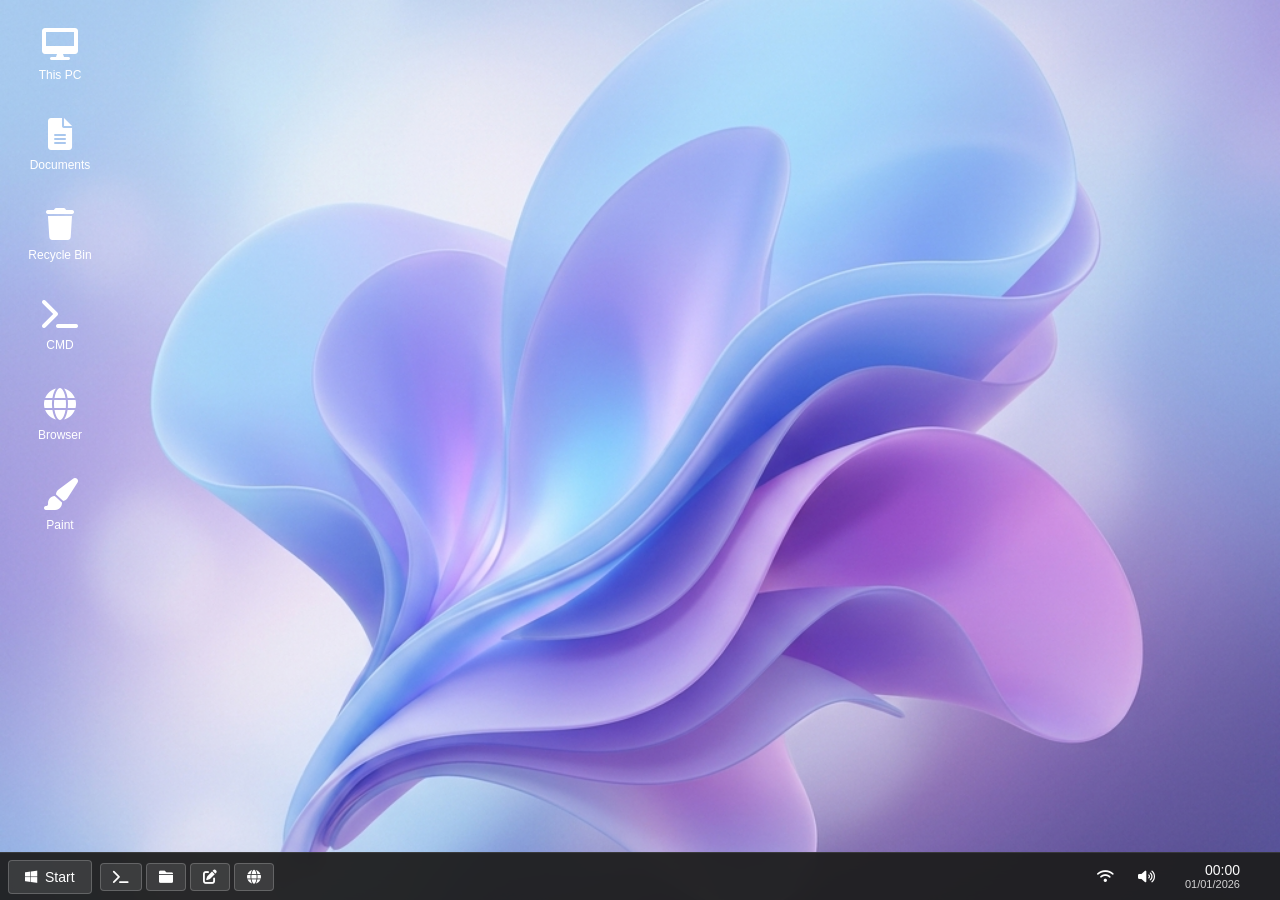
==== os/index.html @ 8f2589f8 "Move project folders to root" ====
<!DOCTYPE html>
<html lang="en">

<head>
    <meta charset="UTF-8">
    <meta name="viewport" content="width=device-width, initial-scale=1.0">
    <title>OS Simulator</title>
    <link rel="stylesheet" href="css/style.css">
    <link rel="stylesheet" href="css/themes.css">
    <link href="https://cdnjs.cloudflare.com/ajax/libs/font-awesome/6.0.0/css/all.min.css" rel="stylesheet">
</head>

<body>
    <div id="desktop">
        <!-- Taskbar -->
        <div id="taskbar">
            <div class="taskbar-left">
                <button id="startButton" class="start-button">
                    <i class="fab fa-windows"></i>
                    <span>Start</span>
                </button>
                <div class="quick-launch">
                    <button class="quick-launch-btn" data-app="terminal">
                        <i class="fas fa-terminal"></i>
                    </button>
                    <button class="quick-launch-btn" data-app="filemanager">
                        <i class="fas fa-folder"></i>
                    </button>
                    <button class="quick-launch-btn" data-app="editor">
                        <i class="fas fa-edit"></i>
                    </button>
                    <button class="quick-launch-btn" data-app="browser">
                        <i class="fas fa-globe"></i>
                    </button>
                </div>
            </div>
            <div class="taskbar-center">
                <div class="window-list" id="windowList"></div>
            </div>
            <div class="taskbar-right">
                <div class="system-tray">
                    <button class="tray-icon" title="WiFi">
                        <i class="fas fa-wifi"></i>
                    </button>
                    <button class="tray-icon" title="Volume">
                        <i class="fas fa-volume-up"></i>
                    </button>
                </div>
                <div class="system-info">
                    <div id="systemDateTime" class="datetime-display">
                        <div id="systemTime">00:00</div>
                        <div id="systemDate">01/01/2026</div>
                    </div>
                </div>
                <button id="showDesktopBtn" class="show-desktop-btn" title="Show Desktop"></button>
            </div>
        </div>

        <!-- Start Menu -->
        <div id="startMenu" class="start-menu">
            <div class="start-menu-sidebar">
                <div class="sidebar-top">
                    <button class="sidebar-btn" title="Settings" id="settingsBtn">
                        <i class="fas fa-cog"></i>
                    </button>
                    <button class="sidebar-btn" title="Documents" data-app="filemanager"
                        data-path="/home/user/Documents">
                        <i class="fas fa-file-alt"></i>
                    </button>
                    <button class="sidebar-btn" title="Pictures" data-app="filemanager" data-path="/home/user/Pictures">
                        <i class="fas fa-image"></i>
                    </button>
                </div>
                <div class="sidebar-bottom">
                    <button class="sidebar-btn" title="User" id="userMenuBtn">
                        <i class="fas fa-user-circle"></i>
                    </button>
                    <button class="sidebar-btn shutdown-trigger" title="Power" id="powerBtn">
                        <i class="fas fa-power-off"></i>
                    </button>
                </div>
            </div>
            <div class="start-menu-apps">
                <div class="search-box">
                    <i class="fas fa-search"></i>
                    <input type="text" placeholder="Type here to search" id="startMenuSearch">
                </div>
                <div class="apps-list">
                    <div class="app-group">
                        <div class="menu-item" data-app="terminal">
                            <i class="fas fa-terminal app-icon-terminal"></i>
                            <span>Command Prompt</span>
                        </div>
                        <div class="menu-item" data-app="filemanager">
                            <i class="fas fa-folder app-icon-folder"></i>
                            <span>File Explorer</span>
                        </div>
                        <div class="menu-item" data-app="editor">
                            <i class="fas fa-edit app-icon-editor"></i>
                            <span>Notepad</span>
                        </div>
                        <div class="menu-item" data-app="calculator">
                            <i class="fas fa-calculator app-icon-calc"></i>
                            <span>Calculator</span>
                        </div>
                        <div class="menu-item" data-app="browser">
                            <i class="fas fa-globe app-icon-browser"></i>
                            <span>Web Browser</span>
                        </div>
                        <div class="menu-item" data-app="paint">
                            <i class="fas fa-paint-brush app-icon-paint"></i>
                            <span>Paint</span>
                        </div>
                        <div class="menu-item" data-app="taskmanager">
                            <i class="fas fa-tasks app-icon-tasks"></i>
                            <span>Task Manager</span>
                        </div>
                        <div class="menu-item" data-app="recyclebin">
                            <i class="fas fa-trash app-icon-trash"></i>
                            <span>Recycle Bin</span>
                        </div>
                    </div>
                </div>
            </div>
            <div id="powerMenu" class="sub-menu">
                <div class="menu-item" id="shutdownBtn"><i class="fas fa-power-off"></i> Shut down</div>
                <div class="menu-item" id="rebootBtn"><i class="fas fa-sync"></i> Restart</div>
            </div>
        </div>

        <!-- Desktop Icons -->
        <div class="desktop-icons">
            <div class="desktop-icon" data-app="filemanager" data-path="C:">
                <i class="fas fa-desktop"></i>
                <span>This PC</span>
            </div>
            <div class="desktop-icon" data-app="filemanager" data-path="/home/user/Documents">
                <i class="fas fa-file-alt"></i>
                <span>Documents</span>
            </div>
            <div class="desktop-icon" data-app="recyclebin">
                <i class="fas fa-trash"></i>
                <span>Recycle Bin</span>
            </div>
            <div class="desktop-icon" data-app="terminal">
                <i class="fas fa-terminal"></i>
                <span>CMD</span>
            </div>
            <div class="desktop-icon" data-app="browser">
                <i class="fas fa-globe"></i>
                <span>Browser</span>
            </div>
            <div class="desktop-icon" data-app="paint">
                <i class="fas fa-paint-brush"></i>
                <span>Paint</span>
            </div>
        </div>

        <!-- Right Click Menu -->
        <div id="contextMenu" class="context-menu">
            <div class="menu-item" id="ctxRefresh"><i class="fas fa-sync"></i> Refresh</div>
            <hr>
            <div class="menu-item" id="ctxNewFolder"><i class="fas fa-folder-plus"></i> New Folder</div>
            <div class="menu-item" id="ctxNewFile"><i class="fas fa-file-plus"></i> New Text Document</div>
            <hr>
            <div class="menu-item" id="ctxPersonalize"><i class="fas fa-palette"></i> Personalize</div>
        </div>

        <!-- Notifications Container -->
        <div id="notifications" class="notifications-container"></div>

        <!-- Windows Container -->
        <div id="windowsContainer"></div>
    </div>

    <!-- Window Templates -->
    <template id="windowTemplate">
        <div class="window">
            <div class="window-header">
                <div class="window-title">
                    <i class="window-icon"></i>
                    <span class="window-name"></span>
                </div>
                <div class="window-controls">
                    <button class="window-control minimize">
                        <i class="fas fa-minus"></i>
                    </button>
                    <button class="window-control maximize">
                        <i class="fas fa-expand"></i>
                    </button>
                    <button class="window-control close">
                        <i class="fas fa-times"></i>
                    </button>
                </div>
            </div>
            <div class="window-content">
                <!-- Content will be dynamically inserted -->
            </div>
        </div>
    </template>

    <!-- Terminal Template -->
    <template id="terminalTemplate">
        <div class="terminal">
            <div class="terminal-header">
                <div class="terminal-info">
                    <span class="terminal-user">user@os-simulator</span>
                    <span class="terminal-path">~</span>
                </div>
            </div>
            <div class="terminal-body">
                <div class="terminal-output" id="terminalOutput"></div>
                <div class="terminal-input-line">
                    <span class="terminal-prompt">$</span>
                    <input type="text" class="terminal-input" id="terminalInput" autofocus>
                </div>
            </div>
        </div>
    </template>

    <!-- File Manager Template -->
    <template id="fileManagerTemplate">
        <div class="file-manager">
            <div class="file-manager-toolbar">
                <div class="toolbar-group">
                    <button class="toolbar-btn" id="backBtn">
                        <i class="fas fa-arrow-left"></i>
                    </button>
                    <button class="toolbar-btn" id="upBtn">
                        <i class="fas fa-arrow-up"></i>
                    </button>
                    <button class="toolbar-btn" id="refreshBtn">
                        <i class="fas fa-sync"></i>
                    </button>
                </div>
                <div class="toolbar-group">
                    <input type="text" class="path-input" id="pathInput" readonly>
                </div>
                <div class="toolbar-group">
                    <button class="toolbar-btn" id="newFolderBtn">
                        <i class="fas fa-folder-plus"></i>
                        New Folder
                    </button>
                    <button class="toolbar-btn" id="newFileBtn">
                        <i class="fas fa-file-plus"></i>
                        New File
                    </button>
                </div>
            </div>
            <div class="file-manager-content">
                <div class="file-list" id="fileList"></div>
            </div>
        </div>
    </template>

    <!-- Task Manager Template -->
    <template id="taskManagerTemplate">
        <div class="task-manager">
            <div class="task-manager-tabs">
                <button class="tab-btn active" data-tab="processes">Processes</button>
                <button class="tab-btn" data-tab="memory">Memory</button>
                <button class="tab-btn" data-tab="performance">Performance</button>
            </div>
            <div class="task-manager-toolbar">
                <button class="toolbar-btn" id="newProcessBtn">
                    <i class="fas fa-plus"></i>
                    New Process
                </button>
                <button class="toolbar-btn" id="killProcessBtn">
                    <i class="fas fa-times"></i>
                    Kill Process
                </button>
                <button class="toolbar-btn" id="refreshProcessesBtn">
                    <i class="fas fa-sync"></i>
                    Refresh
                </button>
            </div>
            <div class="tab-content">
                <div class="tab-pane active" id="processesTab">
                    <table class="process-table">
                        <thead>
                            <tr>
                                <th>PID</th>
                                <th>Name</th>
                                <th>Type</th>
                                <th>State</th>
                                <th>Memory</th>
                                <th>CPU</th>
                                <th>Time</th>
                            </tr>
                        </thead>
                        <tbody id="processTableBody"></tbody>
                    </table>
                </div>
                <div class="tab-pane" id="memoryTab">
                    <div class="memory-info">
                        <div class="memory-chart">
                            <div class="memory-bar">
                                <div class="memory-used" id="memoryUsedBar"></div>
                            </div>
                            <div class="memory-stats">
                                <div class="stat">
                                    <span class="stat-label">Total:</span>
                                    <span class="stat-value" id="totalMemory">-</span>
                                </div>
                                <div class="stat">
                                    <span class="stat-label">Used:</span>
                                    <span class="stat-value" id="usedMemory">-</span>
                                </div>
                                <div class="stat">
                                    <span class="stat-label">Free:</span>
                                    <span class="stat-value" id="freeMemory">-</span>
                                </div>
                            </div>
                        </div>
                    </div>
                </div>
                <div class="tab-pane" id="performanceTab">
                    <div class="performance-charts">
                        <div class="chart-container">
                            <h4>CPU Usage</h4>
                            <div class="chart-placeholder">
                                <i class="fas fa-chart-area"></i>
                                <p>Performance monitoring coming soon...</p>
                            </div>
                        </div>
                        <div class="chart-container">
                            <h4>Memory Usage</h4>
                            <div class="chart-placeholder">
                                <i class="fas fa-chart-area"></i>
                                <p>Performance monitoring coming soon...</p>
                            </div>
                        </div>
                    </div>
                </div>
            </div>
        </div>
    </template>

    <!-- System Monitor Template -->
    <template id="monitorTemplate">
        <div class="system-monitor">
            <div class="monitor-grid">
                <div class="monitor-card">
                    <h3>System Information</h3>
                    <div class="info-grid">
                        <div class="info-item">
                            <span class="info-label">Uptime:</span>
                            <span class="info-value" id="uptimeValue">-</span>
                        </div>
                        <div class="info-item">
                            <span class="info-label">Processes:</span>
                            <span class="info-value" id="processCountValue">-</span>
                        </div>
                        <div class="info-item">
                            <span class="info-label">Current Directory:</span>
                            <span class="info-value" id="currentDirValue">-</span>
                        </div>
                    </div>
                </div>

                <div class="monitor-card">
                    <h3>Memory Usage</h3>
                    <div class="progress-bar">
                        <div class="progress-fill" id="memoryProgress"></div>
                    </div>
                    <div class="progress-text" id="memoryProgressText">0%</div>
                </div>

                <div class="monitor-card">
                    <h3>Disk Usage</h3>
                    <div class="progress-bar">
                        <div class="progress-fill" id="diskProgress"></div>
                    </div>
                    <div class="progress-text" id="diskProgressText">0%</div>
                </div>

                <div class="monitor-card">
                    <h3>File System</h3>
                    <div class="filesystem-tree" id="filesystemTree"></div>
                </div>
            </div>
        </div>
    </template>

    <!-- Calculator Template -->
    <template id="calculatorTemplate">
        <div class="calculator">
            <div class="calc-display">
                <input type="text" id="calcInput" readonly value="0">
            </div>
            <div class="calc-buttons">
                <button class="calc-btn clear">C</button>
                <button class="calc-btn back">CE</button>
                <button class="calc-btn op">/</button>
                <button class="calc-btn op">*</button>
                <button class="calc-btn num">7</button>
                <button class="calc-btn num">8</button>
                <button class="calc-btn num">9</button>
                <button class="calc-btn op">-</button>
                <button class="calc-btn num">4</button>
                <button class="calc-btn num">5</button>
                <button class="calc-btn num">6</button>
                <button class="calc-btn op">+</button>
                <button class="calc-btn num">1</button>
                <button class="calc-btn num">2</button>
                <button class="calc-btn num">3</button>
                <button class="calc-btn equals">=</button>
                <button class="calc-btn num zero">0</button>
                <button class="calc-btn num">.</button>
            </div>
        </div>
    </template>

    <!-- Browser Template -->
    <template id="browserTemplate">
        <div class="browser">
            <div class="browser-navbar">
                <div class="nav-controls">
                    <button id="browserBackBtn"><i class="fas fa-arrow-left"></i></button>
                    <button id="browserForwardBtn"><i class="fas fa-arrow-right"></i></button>
                    <button id="browserRefreshBtn"><i class="fas fa-sync"></i></button>
                </div>
                <div class="address-bar">
                    <i class="fas fa-lock"></i>
                    <input type="text" id="browserUrl" value="https://www.google.com">
                </div>
            </div>
            <div class="browser-viewport">
                <iframe id="browserIframe" src="https://www.google.com/search?igu=1" frameborder="0"></iframe>
            </div>
        </div>
    </template>

    <!-- Paint Template -->
    <template id="paintTemplate">
        <div class="paint">
            <div class="paint-toolbar">
                <input type="color" id="paintColor" value="#000000">
                <input type="range" id="paintBrush" min="1" max="50" value="5">
                <button id="paintClear"><i class="fas fa-trash-alt"></i> Clear</button>
                <button id="paintSave"><i class="fas fa-save"></i> Save</button>
            </div>
            <div class="paint-canvas-container">
                <canvas id="paintCanvas"></canvas>
            </div>
        </div>
    </template>

    <!-- Task Manager Template -->
    <template id="taskManagerTemplate">
        <div class="taskmanager">
            <div class="tm-stats">
                <div class="tm-stat">
                    <span>CPU</span>
                    <div class="tm-progress">
                        <div id="tmCpu" class="tm-bar" style="width: 25%;"></div>
                    </div>
                    <small id="tmCpuText">25%</small>
                </div>
                <div class="tm-stat">
                    <span>RAM</span>
                    <div class="tm-progress">
                        <div id="tmRam" class="tm-bar" style="width: 42%;"></div>
                    </div>
                    <small id="tmRamText">4.2 GB / 16 GB</small>
                </div>
            </div>
            <table class="tm-table">
                <thead>
                    <tr>
                        <th>Process Name</th>
                        <th>PID</th>
                        <th>Status</th>
                        <th>Action</th>
                    </tr>
                </thead>
                <tbody id="tmProcessList">
                    <!-- Processes will be listed here -->
                </tbody>
            </table>
        </div>
    </template>

    <!-- Theme Switcher Modal -->
    <div id="themeSwitcherModal" class="modal">
        <div class="modal-content">
            <div class="modal-header">
                <h3>Choose Theme</h3>
                <span class="close">&times;</span>
            </div>
            <div class="modal-body">
                <div class="theme-grid">
                    <div class="theme-option" data-theme="default">
                        <div class="theme-preview default-theme">
                            <div class="preview-desktop"></div>
                            <div class="preview-taskbar"></div>
                        </div>
                        <h4>Default</h4>
                        <p>Original purple gradient theme</p>
                    </div>

                    <div class="theme-option" data-theme="dark">
                        <div class="theme-preview dark-theme">
                            <div class="preview-desktop"></div>
                            <div class="preview-taskbar"></div>
                        </div>
                        <h4>Dark</h4>
                        <p>Dark mode for night usage</p>
                    </div>

                    <div class="theme-option" data-theme="light">
                        <div class="theme-preview light-theme">
                            <div class="preview-desktop"></div>
                            <div class="preview-taskbar"></div>
                        </div>
                        <h4>Light</h4>
                        <p>Bright and clean interface</p>
                    </div>

                    <div class="theme-option" data-theme="ocean">
                        <div class="theme-preview ocean-theme">
                            <div class="preview-desktop"></div>
                            <div class="preview-taskbar"></div>
                        </div>
                        <h4>Ocean</h4>
                        <p>Calm blue ocean colors</p>
                    </div>

                    <div class="theme-option" data-theme="forest">
                        <div class="theme-preview forest-theme">
                            <div class="preview-desktop"></div>
                            <div class="preview-taskbar"></div>
                        </div>
                        <h4>Forest</h4>
                        <p>Natural green tones</p>
                    </div>
                </div>

                <div class="theme-settings">
                    <h4>Theme Settings</h4>
                    <div class="setting-item">
                        <label>
                            <input type="checkbox" id="autoThemeSwitch" />
                            Auto-switch theme based on time
                        </label>
                    </div>
                    <div class="setting-item">
                        <label>
                            <input type="checkbox" id="smoothTransitions" checked />
                            Enable smooth transitions
                        </label>
                    </div>
                </div>
            </div>
        </div>
    </div>

    <!-- System Info Modal -->
    <div id="systemInfoModal" class="modal">
        <div class="modal-content">
            <div class="modal-header">
                <h3>System Information</h3>
                <span class="close">&times;</span>
            </div>
            <div class="modal-body">
                <div class="system-info-content">
                    <h4>OS Simulator v1.0</h4>
                    <p>A complete operating system simulator built with PHP and JavaScript</p>

                    <div class="info-section">
                        <h5>Features:</h5>
                        <ul>
                            <li>Process Management</li>
                            <li>Memory Management</li>
                            <li>File System Simulation</li>
                            <li>Command Line Interface</li>
                            <li>Graphical User Interface</li>
                            <li>System Monitoring</li>
                        </ul>
                    </div>

                    <div class="info-section">
                        <h5>Available Commands:</h5>
                        <ul>
                            <li><code>ls</code> - List directory contents</li>
                            <li><code>cd</code> - Change directory</li>
                            <li><code>pwd</code> - Print working directory</li>
                            <li><code>mkdir</code> - Create directory</li>
                            <li><code>touch</code> - Create file</li>
                            <li><code>cat</code> - Display file contents</li>
                            <li><code>ps</code> - List processes</li>
                            <li><code>kill</code> - Terminate process</li>
                            <li><code>free</code> - Show memory usage</li>
                            <li><code>df</code> - Show disk usage</li>
                        </ul>
                    </div>
                </div>
            </div>
        </div>
    </div>

    <!-- User Management Modal -->
    <div id="userManagementModal" class="modal">
        <div class="modal-content">
            <div class="modal-header">
                <h3>User Management</h3>
                <span class="close">&times;</span>
            </div>
            <div class="modal-body">
                <div class="user-management-tabs">
                    <button class="tab-btn active" data-tab="current-user">Current User</button>
                    <button class="tab-btn" data-tab="change-password">Change Password</button>
                    <button class="tab-btn" data-tab="all-users">All Users</button>
                </div>

                <div class="tab-content">
                    <div class="tab-pane active" id="currentUserTab">
                        <div class="user-info-display">
                            <div class="info-item">
                                <span class="info-label">Username:</span>
                                <span class="info-value" id="displayUsername">-</span>
                            </div>
                            <div class="info-item">
                                <span class="info-label">Role:</span>
                                <span class="info-value" id="displayRole">-</span>
                            </div>
                            <div class="info-item">
                                <span class="info-label">Login Time:</span>
                                <span class="info-value" id="displayLoginTime">-</span>
                            </div>
                        </div>
                    </div>

                    <div class="tab-pane" id="changePasswordTab">
                        <form id="changePasswordForm">
                            <div class="form-group">
                                <label for="currentPassword">Current Password:</label>
                                <input type="password" id="currentPassword" required>
                            </div>
                            <div class="form-group">
                                <label for="newPasswordForm">New Password:</label>
                                <input type="password" id="newPasswordForm" required minlength="6">
                                <small>Minimum 6 characters</small>
                            </div>
                            <div class="form-group">
                                <label for="confirmNewPassword">Confirm New Password:</label>
                                <input type="password" id="confirmNewPassword" required>
                            </div>
                            <div class="form-actions">
                                <button type="submit" class="btn btn-primary">Change Password</button>
                            </div>
                        </form>
                    </div>

                    <div class="tab-pane" id="allUsersTab">
                        <div class="user-list-container">
                            <table class="user-table">
                                <thead>
                                    <tr>
                                        <th>Username</th>
                                        <th>Role</th>
                                        <th>Created</th>
                                        <th>Last Login</th>
                                    </tr>
                                </thead>
                                <tbody id="userTableBody">
                                    <tr>
                                        <td colspan="4" class="loading-row">Loading users...</td>
                                    </tr>
                                </tbody>
                            </table>
                        </div>
                    </div>
                </div>
            </div>
        </div>
    </div>

    <script src="js/app.js"></script>
</body>

</html>
---- os/css/style.css ----
* {
    margin: 0;
    padding: 0;
    box-sizing: border-box;
}

body {
    font-family: 'Segoe UI', Tahoma, Geneva, Verdana, sans-serif;
    background: linear-gradient(135deg, #667eea 0%, #764ba2 100%);
    height: 100vh;
    overflow: hidden;
    user-select: none;
}

#desktop {
    width: 100%;
    height: 100vh;
    position: relative;
    background: url('../assets/wallpapers/windows_11.png') center/cover no-repeat;
}

/* Taskbar */
#taskbar {
    position: fixed;
    bottom: 0;
    left: 0;
    right: 0;
    height: 48px;
    background: rgba(30, 30, 30, 0.95);
    backdrop-filter: blur(10px);
    display: flex;
    align-items: center;
    justify-content: space-between;
    padding: 0 8px;
    z-index: 1000;
    border-top: 1px solid rgba(255, 255, 255, 0.1);
}

.taskbar-left {
    display: flex;
    align-items: center;
    gap: 8px;
}

.start-button {
    display: flex;
    align-items: center;
    gap: 8px;
    padding: 8px 16px;
    background: rgba(255, 255, 255, 0.1);
    border: 1px solid rgba(255, 255, 255, 0.2);
    border-radius: 4px;
    color: white;
    cursor: pointer;
    transition: all 0.3s ease;
    font-size: 14px;
}

.start-button:hover {
    background: rgba(255, 255, 255, 0.2);
    transform: translateY(-1px);
}

.quick-launch {
    display: flex;
    gap: 4px;
}

.quick-launch-btn {
    display: flex;
    align-items: center;
    gap: 4px;
    padding: 6px 12px;
    background: transparent;
    border: none;
    border-radius: 4px;
    color: white;
    cursor: pointer;
    transition: all 0.3s ease;
    font-size: 12px;
}

.quick-launch-btn:hover {
    background: rgba(255, 255, 255, 0.1);
}

.quick-launch-btn i {
    font-size: 14px;
}

.taskbar-center {
    flex: 1;
    display: flex;
    justify-content: center;
}

.window-list {
    display: flex;
    gap: 4px;
}

.taskbar-right {
    display: flex;
    align-items: center;
    gap: 12px;
}

.system-info {
    display: flex;
    align-items: center;
    gap: 8px;
    color: white;
    font-size: 14px;
}

#systemTime {
    font-weight: 500;
}

.system-info-btn {
    background: transparent;
    border: none;
    color: white;
    cursor: pointer;
    padding: 4px;
    border-radius: 4px;
    transition: all 0.3s ease;
}

.system-info-btn:hover {
    background: rgba(255, 255, 255, 0.1);
}

/* Start Menu */
.start-menu {
    position: fixed;
    bottom: 56px;
    left: 8px;
    width: 600px;
    height: 600px;
    background: rgba(20, 20, 20, 0.85);
    backdrop-filter: blur(25px);
    border-radius: 8px;
    border: 1px solid rgba(255, 255, 255, 0.1);
    box-shadow: 0 10px 40px rgba(0, 0, 0, 0.5);
    z-index: 2000;
    display: none;
    overflow: hidden;
    grid-template-columns: 48px 1fr;
}

.start-menu.show {
    display: grid;
    animation: startMenuOpen 0.2s cubic-bezier(0.1, 0.9, 0.2, 1);
}

@keyframes startMenuOpen {
    from {
        opacity: 0;
        transform: translateY(20px);
    }

    to {
        opacity: 1;
        transform: translateY(0);
    }
}

.start-menu-sidebar {
    background: rgba(0, 0, 0, 0.2);
    display: flex;
    flex-direction: column;
    justify-content: space-between;
    padding: 8px 0;
}

.sidebar-btn {
    width: 48px;
    height: 48px;
    background: transparent;
    border: none;
    color: white;
    cursor: pointer;
    font-size: 18px;
    display: flex;
    align-items: center;
    justify-content: center;
    transition: background 0.2s;
}

.sidebar-btn:hover {
    background: rgba(255, 255, 255, 0.1);
}

.start-menu-apps {
    padding: 16px;
    display: flex;
    flex-direction: column;
    gap: 16px;
    background: rgba(40, 40, 40, 0.4);
}

.apps-list .menu-item {
    display: flex;
    align-items: center;
    gap: 16px;
    padding: 12px;
    border-radius: 4px;
    color: white;
    cursor: pointer;
    transition: background 0.2s;
}

.apps-list .menu-item:hover {
    background: rgba(255, 255, 255, 0.1);
}

.apps-list .menu-item i {
    font-size: 20px;
}

.app-icon-terminal {
    color: #50fa7b;
}

.app-icon-folder {
    color: #f1fa8c;
}

.app-icon-editor {
    color: #8be9fd;
}

.app-icon-calc {
    color: #ff79c6;
}

.app-icon-browser {
    color: #ffb86c;
}

.app-icon-tasks {
    color: #bd93f9;
}

.app-icon-trash {
    color: #ff5555;
}

.sub-menu {
    position: absolute;
    bottom: 8px;
    left: 48px;
    background: #2a2a2a;
    border: 1px solid #444;
    border-radius: 4px;
    padding: 4px;
    display: none;
    z-index: 2001;
    min-width: 150px;
}

.sub-menu.show {
    display: block;
}

/* Desktop Icons */
.desktop-icons {
    position: absolute;
    top: 20px;
    left: 20px;
    display: grid;
    grid-template-columns: repeat(auto-fill, 80px);
    gap: 20px;
    z-index: 1;
}

.desktop-icon {
    display: flex;
    flex-direction: column;
    align-items: center;
    gap: 8px;
    padding: 8px;
    color: white;
    cursor: pointer;
    border-radius: 4px;
    transition: all 0.3s ease;
    text-align: center;
    font-size: 12px;
}

.desktop-icon:hover {
    background: rgba(255, 255, 255, 0.1);
    transform: scale(1.05);
}

.desktop-icon i {
    font-size: 32px;
}

.desktop-icon span {
    max-width: 80px;
    word-wrap: break-word;
}

/* Windows */
.window {
    position: absolute;
    background: rgba(255, 255, 255, 0.95);
    backdrop-filter: blur(20px);
    border-radius: 8px;
    box-shadow: 0 8px 32px rgba(0, 0, 0, 0.3);
    min-width: 400px;
    min-height: 300px;
    display: flex;
    flex-direction: column;
    z-index: 100;
    animation: windowOpen 0.3s ease;
}

@keyframes windowOpen {
    from {
        opacity: 0;
        transform: scale(0.8) translateY(20px);
    }

    to {
        opacity: 1;
        transform: scale(1) translateY(0);
    }
}

@keyframes windowMinimize {
    from {
        opacity: 1;
        transform: scale(1) translateY(0);
    }

    to {
        opacity: 0;
        transform: scale(0.5) translateY(400px);
    }
}

.window.minimizing {
    animation: windowMinimize 0.3s ease forwards;
}

.window.closing {
    animation: windowOpen 0.2s ease reverse forwards;
}

.window.maximized {
    top: 0 !important;
    left: 0 !important;
    width: 100% !important;
    height: calc(100vh - 48px) !important;
    border-radius: 0;
}

.window-header {
    display: flex;
    align-items: center;
    justify-content: space-between;
    padding: 8px 12px;
    background: rgba(30, 30, 30, 0.8);
    border-radius: 8px 8px 0 0;
    cursor: move;
}

.window.maximized .window-header {
    border-radius: 0;
}

.window-title {
    display: flex;
    align-items: center;
    gap: 8px;
    color: white;
    font-size: 14px;
    font-weight: 500;
}

.window-icon {
    font-size: 16px;
}

.window-controls {
    display: flex;
    gap: 4px;
}

.window-control {
    width: 24px;
    height: 24px;
    border: none;
    border-radius: 4px;
    cursor: pointer;
    display: flex;
    align-items: center;
    justify-content: center;
    font-size: 12px;
    transition: all 0.3s ease;
}

.window-control.minimize {
    background: #ffa500;
    color: white;
}

.window-control.maximize {
    background: #00ff00;
    color: white;
}

.window-control.close {
    background: #ff4444;
    color: white;
}

.window-control:hover {
    opacity: 0.8;
    transform: scale(1.1);
}

.window-content {
    flex: 1;
    padding: 16px;
    overflow: auto;
    background: white;
    border-radius: 0 0 8px 8px;
}

.window.maximized .window-content {
    border-radius: 0;
}

/* Terminal */
.terminal {
    height: 100%;
    display: flex;
    flex-direction: column;
    background: #1e1e1e;
    border-radius: 4px;
    overflow: hidden;
}

.terminal-header {
    padding: 8px 12px;
    background: rgba(255, 255, 255, 0.05);
    border-bottom: 1px solid rgba(255, 255, 255, 0.1);
}

.terminal-info {
    display: flex;
    align-items: center;
    gap: 8px;
    color: #00ff00;
    font-family: 'Courier New', monospace;
    font-size: 12px;
}

.terminal-user {
    color: #00ff00;
}

.terminal-path {
    color: #ffa500;
}

.terminal-body {
    flex: 1;
    padding: 12px;
    overflow-y: auto;
    font-family: 'Courier New', monospace;
    font-size: 14px;
    color: #ffffff;
}

.terminal-output {
    margin-bottom: 8px;
    line-height: 1.4;
}

.terminal-input-line {
    display: flex;
    align-items: center;
    gap: 8px;
}

.terminal-prompt {
    color: #00ff00;
    font-weight: bold;
}

.terminal-input {
    flex: 1;
    background: transparent;
    border: none;
    color: white;
    font-family: inherit;
    font-size: inherit;
    outline: none;
}

.terminal-output .command {
    color: #00ff00;
}

.terminal-output .error {
    color: #ff4444;
}

.terminal-output .success {
    color: #00ff00;
}

.terminal-output .info {
    color: #00aaff;
}

/* File Manager */
.file-manager {
    height: 100%;
    display: flex;
    flex-direction: column;
}

.file-manager-toolbar {
    display: flex;
    align-items: center;
    gap: 8px;
    padding: 8px;
    background: #f5f5f5;
    border-bottom: 1px solid #ddd;
}

.toolbar-group {
    display: flex;
    align-items: center;
    gap: 4px;
}

.toolbar-btn {
    padding: 6px 12px;
    background: white;
    border: 1px solid #ddd;
    border-radius: 4px;
    cursor: pointer;
    display: flex;
    align-items: center;
    gap: 4px;
    font-size: 12px;
    transition: all 0.3s ease;
}

.toolbar-btn:hover {
    background: #f0f0f0;
    border-color: #999;
}

.path-input {
    min-width: 300px;
    padding: 6px 8px;
    border: 1px solid #ddd;
    border-radius: 4px;
    font-family: monospace;
    font-size: 12px;
}

.file-manager-content {
    flex: 1;
    overflow: auto;
}

.file-list {
    display: grid;
    grid-template-columns: repeat(auto-fill, minmax(120px, 1fr));
    gap: 12px;
    padding: 16px;
}

.file-item {
    display: flex;
    flex-direction: column;
    align-items: center;
    gap: 4px;
    padding: 8px;
    border: 1px solid transparent;
    border-radius: 4px;
    cursor: pointer;
    transition: all 0.3s ease;
    text-align: center;
    font-size: 12px;
}

.file-item:hover {
    background: #f0f0f0;
    border-color: #ddd;
}

.file-item i {
    font-size: 24px;
}

.file-item.directory i {
    color: #ffa500;
}

.file-item.file i {
    color: #00aaff;
}

.file-item span {
    word-wrap: break-word;
    max-width: 100px;
}

/* Task Manager */
.task-manager {
    height: 100%;
    display: flex;
    flex-direction: column;
}

.task-manager-tabs {
    display: flex;
    background: #f5f5f5;
    border-bottom: 1px solid #ddd;
}

.tab-btn {
    padding: 12px 24px;
    background: transparent;
    border: none;
    border-bottom: 2px solid transparent;
    cursor: pointer;
    font-size: 14px;
    transition: all 0.3s ease;
}

.tab-btn.active {
    background: white;
    border-bottom-color: #007bff;
    color: #007bff;
}

.tab-btn:hover {
    background: rgba(0, 123, 255, 0.1);
}

.task-manager-toolbar {
    display: flex;
    gap: 8px;
    padding: 8px;
    background: #f5f5f5;
    border-bottom: 1px solid #ddd;
}

.tab-content {
    flex: 1;
    overflow: auto;
}

.tab-pane {
    display: none;
    padding: 16px;
}

.tab-pane.active {
    display: block;
}

.process-table {
    width: 100%;
    border-collapse: collapse;
    font-size: 12px;
}

.process-table th,
.process-table td {
    padding: 8px;
    text-align: left;
    border-bottom: 1px solid #ddd;
}

.process-table th {
    background: #f5f5f5;
    font-weight: 600;
    position: sticky;
    top: 0;
}

.process-table tr:hover {
    background: #f5f5f5;
}

.memory-info {
    padding: 20px;
}

.memory-chart {
    max-width: 400px;
}

.memory-bar {
    width: 100%;
    height: 30px;
    background: #f5f5f5;
    border-radius: 15px;
    overflow: hidden;
    margin-bottom: 16px;
}

.memory-used {
    height: 100%;
    background: linear-gradient(90deg, #007bff, #0056b3);
    transition: width 0.3s ease;
}

.memory-stats {
    display: grid;
    grid-template-columns: repeat(3, 1fr);
    gap: 16px;
}

.stat {
    text-align: center;
}

.stat-label {
    display: block;
    font-size: 12px;
    color: #666;
    margin-bottom: 4px;
}

.stat-value {
    display: block;
    font-size: 18px;
    font-weight: bold;
    color: #333;
}

.performance-charts {
    display: grid;
    grid-template-columns: repeat(auto-fit, minmax(300px, 1fr));
    gap: 20px;
}

.chart-container {
    background: #f5f5f5;
    border-radius: 8px;
    padding: 20px;
    text-align: center;
}

.chart-placeholder {
    height: 200px;
    display: flex;
    flex-direction: column;
    align-items: center;
    justify-content: center;
    color: #666;
}

.chart-placeholder i {
    font-size: 48px;
    margin-bottom: 16px;
}

/* System Monitor */
.system-monitor {
    height: 100%;
    padding: 20px;
    overflow: auto;
}

.monitor-grid {
    display: grid;
    grid-template-columns: repeat(auto-fit, minmax(300px, 1fr));
    gap: 20px;
}

.monitor-card {
    background: #f5f5f5;
    border-radius: 8px;
    padding: 20px;
}

.monitor-card h3 {
    margin-bottom: 16px;
    color: #333;
    font-size: 18px;
}

.info-grid {
    display: grid;
    gap: 12px;
}

.info-item {
    display: flex;
    justify-content: space-between;
    align-items: center;
    padding: 8px 0;
    border-bottom: 1px solid #ddd;
}

.info-label {
    color: #666;
    font-size: 14px;
}

.info-value {
    color: #333;
    font-weight: 500;
    font-size: 14px;
}

.progress-bar {
    width: 100%;
    height: 20px;
    background: #e9ecef;
    border-radius: 10px;
    overflow: hidden;
    margin-bottom: 8px;
}

.progress-fill {
    height: 100%;
    background: linear-gradient(90deg, #007bff, #0056b3);
    transition: width 0.3s ease;
}

.progress-text {
    text-align: center;
    font-size: 14px;
    color: #666;
}

.filesystem-tree {
    font-family: monospace;
    font-size: 12px;
    line-height: 1.6;
}

.tree-item {
    padding-left: 16px;
    margin: 2px 0;
}

.tree-item.directory {
    color: #ffa500;
    font-weight: bold;
}

.tree-item.file {
    color: #333;
}

/* Modal */
.modal {
    display: none;
    position: fixed;
    z-index: 2000;
    left: 0;
    top: 0;
    width: 100%;
    height: 100%;
    background-color: rgba(0, 0, 0, 0.5);
}

.modal-content {
    background: white;
    margin: 10% auto;
    padding: 0;
    border-radius: 8px;
    width: 80%;
    max-width: 600px;
    max-height: 80vh;
    overflow-y: auto;
    animation: modalOpen 0.3s ease;
}

@keyframes modalOpen {
    from {
        opacity: 0;
        transform: scale(0.8);
    }

    to {
        opacity: 1;
        transform: scale(1);
    }
}

.modal-header {
    background: #f5f5f5;
    padding: 16px 20px;
    border-bottom: 1px solid #ddd;
    display: flex;
    justify-content: space-between;
    align-items: center;
}

.modal-header h3 {
    color: #333;
    font-size: 18px;
}

.close {
    color: #aaa;
    font-size: 28px;
    font-weight: bold;
    cursor: pointer;
    line-height: 1;
}

.close:hover {
    color: #000;
}

.modal-body {
    padding: 20px;
}

.system-info-content h4 {
    color: #333;
    margin-bottom: 8px;
}

.system-info-content p {
    color: #666;
    margin-bottom: 16px;
}

.info-section {
    margin-bottom: 20px;
}

.info-section h5 {
    color: #333;
    margin-bottom: 8px;
}

.info-section ul {
    margin-left: 20px;
    color: #666;
}

.info-section li {
    margin-bottom: 4px;
}

.info-section code {
    background: #f5f5f5;
    padding: 2px 4px;
    border-radius: 3px;
    font-family: monospace;
    color: #007bff;
}

/* Responsive Design */
@media (max-width: 768px) {
    .desktop-icons {
        grid-template-columns: repeat(auto-fill, 60px);
        gap: 12px;
    }

    .desktop-icon {
        font-size: 10px;
    }

    .desktop-icon i {
        font-size: 24px;
    }

    .start-menu {
        width: 280px;
    }

    .quick-launch-btn span {
        display: none;
    }

    .window {
        min-width: 300px;
        min-height: 200px;
    }

    .monitor-grid {
        grid-template-columns: 1fr;
    }
}

/* Theme Switcher Styles */
.theme-grid {
    display: grid;
    grid-template-columns: repeat(auto-fit, minmax(150px, 1fr));
    gap: 20px;
    margin-bottom: 30px;
}

.theme-option {
    text-align: center;
    padding: 15px;
    border: 2px solid var(--border-color);
    border-radius: 8px;
    cursor: pointer;
    transition: var(--theme-transition);
    background: var(--window-content-bg);
}

.theme-option:hover {
    transform: translateY(-2px);
    box-shadow: 0 4px 12px rgba(0, 0, 0, 0.1);
}

.theme-option.active {
    border-color: var(--taskmanager-tab-active);
    box-shadow: 0 0 0 3px rgba(0, 123, 255, 0.1);
}

.theme-preview {
    width: 100px;
    height: 60px;
    margin: 0 auto 10px;
    border-radius: 4px;
    overflow: hidden;
    position: relative;
    border: 1px solid var(--border-color);
}

.preview-desktop {
    height: 45px;
    position: relative;
}

.preview-taskbar {
    height: 15px;
    position: absolute;
    bottom: 0;
    left: 0;
    right: 0;
}

/* Default Theme Preview */
.default-theme .preview-desktop {
    background: linear-gradient(135deg, #667eea, #764ba2);
}

.default-theme .preview-taskbar {
    background: rgba(30, 30, 30, 0.95);
}

/* Dark Theme Preview */
.dark-theme .preview-desktop {
    background: linear-gradient(135deg, #1a1a2e, #0f0f1e);
}

.dark-theme .preview-taskbar {
    background: rgba(10, 10, 10, 0.95);
}

/* Light Theme Preview */
.light-theme .preview-desktop {
    background: linear-gradient(135deg, #87ceeb, #98d8e8);
}

.light-theme .preview-taskbar {
    background: rgba(255, 255, 255, 0.95);
}

/* Ocean Theme Preview */
.ocean-theme .preview-desktop {
    background: linear-gradient(135deg, #006994, #004d6b);
}

.ocean-theme .preview-taskbar {
    background: rgba(0, 40, 60, 0.95);
}

/* Forest Theme Preview */
.forest-theme .preview-desktop {
    background: linear-gradient(135deg, #2d5016, #1a3009);
}

.forest-theme .preview-taskbar {
    background: rgba(20, 35, 10, 0.95);
}

.theme-option h4 {
    margin: 0 0 5px 0;
    color: var(--text-primary);
    font-size: 16px;
}

.theme-option p {
    margin: 0;
    color: var(--text-secondary);
    font-size: 14px;
}

.theme-settings {
    border-top: 1px solid var(--border-color);
    padding-top: 20px;
}

.theme-settings h4 {
    margin: 0 0 15px 0;
    color: var(--text-primary);
    font-size: 18px;
}

.setting-item {
    margin-bottom: 10px;
}

.setting-item label {
    display: flex;
    align-items: center;
    gap: 10px;
    color: var(--text-primary);
    cursor: pointer;
    font-size: 14px;
}

.setting-item input[type="checkbox"] {
    margin: 0;
    transform: scale(1.2);
}

/* User Management Styles */
.user-actions {
    display: flex;
    align-items: center;
}

.user-action-btn {
    background: transparent;
    border: none;
    color: var(--taskbar-text);
    cursor: pointer;
    padding: 4px;
    border-radius: 4px;
    transition: all 0.3s ease;
    margin-left: 8px;
}

.user-action-btn:hover {
    background: var(--taskbar-btn-hover);
}

.user-management-tabs {
    display: flex;
    gap: 2px;
    margin-bottom: 20px;
    background: var(--filemanager-toolbar-bg);
    border-radius: 6px;
    padding: 4px;
}

.user-info-display {
    background: var(--filemanager-toolbar-bg);
    padding: 20px;
    border-radius: 8px;
    margin-bottom: 20px;
}

.info-item {
    display: flex;
    justify-content: space-between;
    align-items: center;
    padding: 10px 0;
    border-bottom: 1px solid var(--border-color);
}

.info-item:last-child {
    border-bottom: none;
}

.info-label {
    font-weight: 600;
    color: var(--text-primary);
}

.info-value {
    color: var(--text-secondary);
}

.user-table {
    width: 100%;
    border-collapse: collapse;
    font-size: 14px;
}

.user-table th,
.user-table td {
    padding: 12px;
    text-align: left;
    border-bottom: 1px solid var(--border-color);
}

.user-table th {
    background: var(--taskmanager-table-header);
    font-weight: 600;
    color: var(--text-primary);
}

.user-table tr:hover {
    background: var(--taskmanager-row-hover);
}

.loading-row {
    text-align: center;
    color: var(--text-secondary);
    font-style: italic;
}

.user-list-container {
    max-height: 300px;
    overflow-y: auto;
    border: 1px solid var(--border-color);
    border-radius: 6px;
}

/* Context Menu */
.context-menu {
    position: fixed;
    background: rgba(45, 45, 45, 0.9);
    backdrop-filter: blur(10px);
    border: 1px solid rgba(255, 255, 255, 0.1);
    border-radius: 4px;
    padding: 4px 0;
    min-width: 180px;
    box-shadow: 0 4px 12px rgba(0, 0, 0, 0.5);
    z-index: 3000;
    display: none;
}

.context-menu hr {
    border: none;
    border-top: 1px solid rgba(255, 255, 255, 0.1);
    margin: 4px 0;
}

/* Notifications */
.notifications-container {
    position: fixed;
    top: 20px;
    right: 20px;
    display: flex;
    flex-direction: column;
    gap: 10px;
    z-index: 4000;
}

.notification {
    background: rgba(40, 40, 40, 0.9);
    backdrop-filter: blur(10px);
    color: white;
    padding: 12px 20px;
    border-radius: 4px;
    border-left: 4px solid #0078d4;
    box-shadow: 0 4px 12px rgba(0, 0, 0, 0.3);
    animation: notifySlideIn 0.3s ease forwards;
    cursor: pointer;
}

@keyframes notifySlideIn {
    from {
        transform: translateX(100%);
        opacity: 0;
    }

    to {
        transform: translateX(0);
        opacity: 1;
    }
}

/* Calculator */
.calculator {
    display: flex;
    flex-direction: column;
    height: 100%;
}

.calc-display {
    background: #eee;
    padding: 20px;
    text-align: right;
    margin-bottom: 20px;
    border-radius: 4px;
}

.calc-display input {
    width: 100%;
    background: transparent;
    border: none;
    font-size: 32px;
    text-align: right;
    outline: none;
}

.calc-buttons {
    display: grid;
    grid-template-columns: repeat(4, 1fr);
    gap: 8px;
    flex: 1;
}

.calc-btn {
    padding: 20px;
    font-size: 18px;
    border: 1px solid #ddd;
    background: #f9f9f9;
    cursor: pointer;
    border-radius: 4px;
}

.calc-btn:hover {
    background: #eee;
}

.calc-btn.op {
    background: #f0f0f0;
    font-weight: bold;
}

.calc-btn.equals {
    background: #0078d4;
    color: white;
    grid-column: span 1;
}

.calc-btn.zero {
    grid-column: span 1;
}

/* Browser */
.browser {
    display: flex;
    flex-direction: column;
    height: 100%;
}

.browser-navbar {
    display: flex;
    align-items: center;
    gap: 12px;
    padding: 8px;
    background: #f0f0f0;
    border-bottom: 1px solid #ccc;
}

.nav-controls {
    display: flex;
    gap: 4px;
}

.nav-controls button {
    background: transparent;
    border: none;
    padding: 8px;
    cursor: pointer;
    border-radius: 4px;
}

.nav-controls button:hover {
    background: #ddd;
}

.address-bar {
    flex: 1;
    display: flex;
    align-items: center;
    background: white;
    border: 1px solid #ccc;
    border-radius: 20px;
    padding: 4px 16px;
    gap: 8px;
}

.address-bar input {
    flex: 1;
    border: none;
    outline: none;
    font-size: 13px;
}

.browser-viewport {
    flex: 1;
    background: white;
}

.browser-viewport iframe {
    width: 100%;
    height: 100%;
}

/* System Tray */
.system-tray {
    display: flex;
    gap: 8px;
}

.tray-icon {
    background: transparent;
    border: none;
    color: white;
    padding: 8px;
    cursor: pointer;
    border-radius: 4px;
}

.tray-icon:hover {
    background: rgba(255, 255, 255, 0.1);
}

.datetime-display {
    text-align: right;
    line-height: 1.2;
    padding: 0 10px;
}

#systemDate {
    font-size: 11px;
    opacity: 0.8;
}

.show-desktop-btn {
    width: 10px;
    height: 100%;
    background: transparent;
    border: none;
    border-left: 1px solid rgba(255, 255, 255, 0.1);
    cursor: pointer;
}

.show-desktop-btn:hover {
    background: rgba(255, 255, 255, 0.1);
}

/* Window Resizing Handle */
.window-resize-handle {
    position: absolute;
    bottom: 0;
    right: 0;
    width: 15px;
    height: 15px;
    cursor: nwse-resize;
    background: linear-gradient(135deg, transparent 50%, rgba(0, 0, 0, 0.1) 50%);
}
/* Paint App */
.paint { height: 100%; display: flex; flex-direction: column; background: #eee; }
.paint-toolbar { padding: 8px; background: #fff; border-bottom: 1px solid #ccc; display: flex; gap: 8px; align-items: center; }
.paint-canvas-container { flex: 1; overflow: hidden; display: flex; justify-content: center; align-items: center; padding: 20px; }
#paintCanvas { background: #fff; cursor: crosshair; box-shadow: 0 0 10px rgba(0,0,0,0.1); }

/* Task Manager */
.taskmanager { height: 100%; padding: 20px; background: #fff; display: flex; flex-direction: column; gap: 20px; }
.tm-stats { display: flex; gap: 20px; padding: 10px; background: #f9f9f9; border-radius: 4px; }
.tm-stat { flex: 1; font-size: 13px; font-weight: 600; }
.tm-progress { height: 8px; background: #e0e0e0; border-radius: 4px; overflow: hidden; margin: 4px 0; }
.tm-bar { height: 100%; background: #0078d4; transition: width 0.3s; }
.tm-table { width: 100%; border-collapse: collapse; margin-top: 10px; }
.tm-table th, .tm-table td { padding: 12px; text-align: left; border-bottom: 1px solid #eee; font-size: 13px; }
.tm-end-btn { padding: 4px 12px; background: #d33; color: #fff; border: none; border-radius: 4px; cursor: pointer; }
---- os/css/themes.css ----
/* Theme System for OS Simulator */

/* Default Theme Variables */
:root {
    /* Desktop Background */
    --desktop-bg-start: #667eea;
    --desktop-bg-end: #764ba2;

    /* Taskbar */
    --taskbar-bg: rgba(30, 30, 30, 0.95);
    --taskbar-border: rgba(255, 255, 255, 0.1);
    --taskbar-text: #ffffff;
    --taskbar-btn-bg: rgba(255, 255, 255, 0.1);
    --taskbar-btn-hover: rgba(255, 255, 255, 0.2);
    --taskbar-btn-border: rgba(255, 255, 255, 0.2);

    /* Start Menu */
    --startmenu-bg: rgba(30, 30, 30, 0.98);
    --startmenu-border: rgba(255, 255, 255, 0.2);
    --startmenu-header-bg: rgba(255, 255, 255, 0.05);
    --startmenu-header-border: rgba(255, 255, 255, 0.1);
    --startmenu-item-hover: rgba(255, 255, 255, 0.1);
    --startmenu-section-text: rgba(255, 255, 255, 0.6);

    /* Windows */
    --window-bg: rgba(255, 255, 255, 0.95);
    --window-header-bg: rgba(30, 30, 30, 0.8);
    --window-header-text: #ffffff;
    --window-content-bg: #ffffff;
    --window-border-radius: 8px;
    --window-shadow: 0 8px 32px rgba(0, 0, 0, 0.3);

    /* Window Controls */
    --window-minimize-bg: #ffa500;
    --window-maximize-bg: #00ff00;
    --window-close-bg: #ff4444;
    --window-control-hover: opacity(0.8);

    /* Terminal */
    --terminal-bg: #1e1e1e;
    --terminal-text: #ffffff;
    --terminal-prompt: #00ff00;
    --terminal-path: #ffa500;
    --terminal-command: #00ff00;
    --terminal-error: #ff4444;
    --terminal-success: #00ff00;
    --terminal-info: #00aaff;
    --terminal-header-bg: rgba(255, 255, 255, 0.05);
    --terminal-header-border: rgba(255, 255, 255, 0.1);

    /* File Manager */
    --filemanager-toolbar-bg: #f5f5f5;
    --filemanager-border: #ddd;
    --filemanager-btn-hover: #f0f0f0;
    --filemanager-btn-border-hover: #999;
    --filemanager-dir-color: #ffa500;
    --filemanager-file-color: #00aaff;
    --filemanager-item-hover: #f0f0f0;

    /* Task Manager */
    --taskmanager-tab-bg: #f5f5f5;
    --taskmanager-tab-border: #ddd;
    --taskmanager-tab-active: #007bff;
    --taskmanager-table-header: #f5f5f5;
    --taskmanager-row-hover: #f5f5f5;
    --taskmanager-progress-bg: linear-gradient(90deg, #007bff, #0056b3);

    /* System Monitor */
    --monitor-card-bg: #f5f5f5;
    --monitor-progress-bg: linear-gradient(90deg, #007bff, #0056b3);
    --monitor-tree-dir: #ffa500;
    --monitor-tree-file: #333;

    /* General UI */
    --modal-bg: #ffffff;
    --modal-overlay: rgba(0, 0, 0, 0.5);
    --text-primary: #333;
    --text-secondary: #666;
    --border-color: #ddd;
    --hover-bg: #f0f0f0;

    /* Transitions */
    --theme-transition: all 0.3s ease;
}

/* Dark Theme */
[data-theme="dark"] {
    /* Desktop Background */
    --desktop-bg-start: #1a1a2e;
    --desktop-bg-end: #0f0f1e;

    /* Taskbar */
    --taskbar-bg: rgba(10, 10, 10, 0.95);
    --taskbar-border: rgba(255, 255, 255, 0.05);
    --taskbar-text: #ffffff;
    --taskbar-btn-bg: rgba(255, 255, 255, 0.05);
    --taskbar-btn-hover: rgba(255, 255, 255, 0.15);
    --taskbar-btn-border: rgba(255, 255, 255, 0.1);

    /* Start Menu */
    --startmenu-bg: rgba(10, 10, 10, 0.98);
    --startmenu-border: rgba(255, 255, 255, 0.1);
    --startmenu-header-bg: rgba(255, 255, 255, 0.03);
    --startmenu-header-border: rgba(255, 255, 255, 0.05);
    --startmenu-item-hover: rgba(255, 255, 255, 0.08);
    --startmenu-section-text: rgba(255, 255, 255, 0.5);

    /* Windows */
    --window-bg: rgba(20, 20, 20, 0.95);
    --window-header-bg: rgba(5, 5, 5, 0.9);
    --window-header-text: #ffffff;
    --window-content-bg: #1a1a1a;
    --window-border-radius: 8px;
    --window-shadow: 0 8px 32px rgba(0, 0, 0, 0.6);

    /* Window Controls */
    --window-minimize-bg: #ff9500;
    --window-maximize-bg: #00cc00;
    --window-close-bg: #ff3333;
    --window-control-hover: opacity(0.8);

    /* Terminal */
    --terminal-bg: #0a0a0a;
    --terminal-text: #ffffff;
    --terminal-prompt: #00ff00;
    --terminal-path: #ffa500;
    --terminal-command: #00ff00;
    --terminal-error: #ff6666;
    --terminal-success: #00ff00;
    --terminal-info: #00ccff;
    --terminal-header-bg: rgba(255, 255, 255, 0.03);
    --terminal-header-border: rgba(255, 255, 255, 0.05);

    /* File Manager */
    --filemanager-toolbar-bg: #2a2a2a;
    --filemanager-border: #444;
    --filemanager-btn-hover: #333;
    --filemanager-btn-border-hover: #666;
    --filemanager-dir-color: #ffcc00;
    --filemanager-file-color: #00ccff;
    --filemanager-item-hover: #2a2a2a;

    /* Task Manager */
    --taskmanager-tab-bg: #2a2a2a;
    --taskmanager-tab-border: #444;
    --taskmanager-tab-active: #0099ff;
    --taskmanager-table-header: #333;
    --taskmanager-row-hover: #2a2a2a;
    --taskmanager-progress-bg: linear-gradient(90deg, #0099ff, #0066cc);

    /* System Monitor */
    --monitor-card-bg: #2a2a2a;
    --monitor-progress-bg: linear-gradient(90deg, #0099ff, #0066cc);
    --monitor-tree-dir: #ffcc00;
    --monitor-tree-file: #cccccc;

    /* General UI */
    --modal-bg: #1a1a1a;
    --modal-overlay: rgba(0, 0, 0, 0.7);
    --text-primary: #ffffff;
    --text-secondary: #cccccc;
    --border-color: #444;
    --hover-bg: #2a2a2a;
}

/* Light Theme */
[data-theme="light"] {
    /* Desktop Background */
    --desktop-bg-start: #87ceeb;
    --desktop-bg-end: #98d8e8;

    /* Taskbar */
    --taskbar-bg: rgba(255, 255, 255, 0.95);
    --taskbar-border: rgba(0, 0, 0, 0.1);
    --taskbar-text: #333333;
    --taskbar-btn-bg: rgba(0, 0, 0, 0.05);
    --taskbar-btn-hover: rgba(0, 0, 0, 0.1);
    --taskbar-btn-border: rgba(0, 0, 0, 0.1);

    /* Start Menu */
    --startmenu-bg: rgba(255, 255, 255, 0.98);
    --startmenu-border: rgba(0, 0, 0, 0.1);
    --startmenu-header-bg: rgba(0, 0, 0, 0.03);
    --startmenu-header-border: rgba(0, 0, 0, 0.05);
    --startmenu-item-hover: rgba(0, 0, 0, 0.05);
    --startmenu-section-text: rgba(0, 0, 0, 0.6);

    /* Windows */
    --window-bg: rgba(255, 255, 255, 0.98);
    --window-header-bg: rgba(240, 240, 240, 0.9);
    --window-header-text: #333333;
    --window-content-bg: #ffffff;
    --window-border-radius: 8px;
    --window-shadow: 0 8px 32px rgba(0, 0, 0, 0.15);

    /* Window Controls */
    --window-minimize-bg: #ffcc00;
    --window-maximize-bg: #00cc00;
    --window-close-bg: #ff4444;
    --window-control-hover: opacity(0.8);

    /* Terminal */
    --terminal-bg: #f5f5f5;
    --terminal-text: #333333;
    --terminal-prompt: #006600;
    --terminal-path: #cc6600;
    --terminal-command: #006600;
    --terminal-error: #cc0000;
    --terminal-success: #006600;
    --terminal-info: #0066cc;
    --terminal-header-bg: rgba(0, 0, 0, 0.03);
    --terminal-header-border: rgba(0, 0, 0, 0.05);

    /* File Manager */
    --filemanager-toolbar-bg: #f0f0f0;
    --filemanager-border: #ccc;
    --filemanager-btn-hover: #e0e0e0;
    --filemanager-btn-border-hover: #999;
    --filemanager-dir-color: #ff9900;
    --filemanager-file-color: #0066cc;
    --filemanager-item-hover: #f0f0f0;

    /* Task Manager */
    --taskmanager-tab-bg: #f0f0f0;
    --taskmanager-tab-border: #ccc;
    --taskmanager-tab-active: #0066cc;
    --taskmanager-table-header: #e0e0e0;
    --taskmanager-row-hover: #f5f5f5;
    --taskmanager-progress-bg: linear-gradient(90deg, #0066cc, #004499);

    /* System Monitor */
    --monitor-card-bg: #f0f0f0;
    --monitor-progress-bg: linear-gradient(90deg, #0066cc, #004499);
    --monitor-tree-dir: #ff9900;
    --monitor-tree-file: #333333;

    /* General UI */
    --modal-bg: #ffffff;
    --modal-overlay: rgba(0, 0, 0, 0.3);
    --text-primary: #333333;
    --text-secondary: #666666;
    --border-color: #ccc;
    --hover-bg: #f0f0f0;
}

/* Ocean Theme */
[data-theme="ocean"] {
    /* Desktop Background */
    --desktop-bg-start: #006994;
    --desktop-bg-end: #004d6b;

    /* Taskbar */
    --taskbar-bg: rgba(0, 40, 60, 0.95);
    --taskbar-border: rgba(100, 200, 255, 0.2);
    --taskbar-text: #e0f7ff;
    --taskbar-btn-bg: rgba(100, 200, 255, 0.1);
    --taskbar-btn-hover: rgba(100, 200, 255, 0.2);
    --taskbar-btn-border: rgba(100, 200, 255, 0.2);

    /* Start Menu */
    --startmenu-bg: rgba(0, 40, 60, 0.98);
    --startmenu-border: rgba(100, 200, 255, 0.2);
    --startmenu-header-bg: rgba(100, 200, 255, 0.05);
    --startmenu-header-border: rgba(100, 200, 255, 0.1);
    --startmenu-item-hover: rgba(100, 200, 255, 0.1);
    --startmenu-section-text: rgba(224, 247, 255, 0.6);

    /* Windows */
    --window-bg: rgba(240, 248, 255, 0.95);
    --window-header-bg: rgba(0, 80, 120, 0.9);
    --window-header-text: #e0f7ff;
    --window-content-bg: #f0f8ff;
    --window-border-radius: 8px;
    --window-shadow: 0 8px 32px rgba(0, 40, 60, 0.4);

    /* Window Controls */
    --window-minimize-bg: #ffcc00;
    --window-maximize-bg: #00cc99;
    --window-close-bg: #ff6666;
    --window-control-hover: opacity(0.8);

    /* Terminal */
    --terminal-bg: #001a33;
    --terminal-text: #e0f7ff;
    --terminal-prompt: #00ff99;
    --terminal-path: #ffcc00;
    --terminal-command: #00ff99;
    --terminal-error: #ff6666;
    --terminal-success: #00ff99;
    --terminal-info: #66ccff;
    --terminal-header-bg: rgba(100, 200, 255, 0.05);
    --terminal-header-border: rgba(100, 200, 255, 0.1);

    /* File Manager */
    --filemanager-toolbar-bg: #e6f3ff;
    --filemanager-border: #99ccff;
    --filemanager-btn-hover: #cce7ff;
    --filemanager-btn-border-hover: #66b3ff;
    --filemanager-dir-color: #ff9900;
    --filemanager-file-color: #0066cc;
    --filemanager-item-hover: #e6f3ff;

    /* Task Manager */
    --taskmanager-tab-bg: #e6f3ff;
    --taskmanager-tab-border: #99ccff;
    --taskmanager-tab-active: #0066cc;
    --taskmanager-table-header: #cce7ff;
    --taskmanager-row-hover: #e6f3ff;
    --taskmanager-progress-bg: linear-gradient(90deg, #0066cc, #004499);

    /* System Monitor */
    --monitor-card-bg: #e6f3ff;
    --monitor-progress-bg: linear-gradient(90deg, #0066cc, #004499);
    --monitor-tree-dir: #ff9900;
    --monitor-tree-file: #003366;

    /* General UI */
    --modal-bg: #f0f8ff;
    --modal-overlay: rgba(0, 40, 60, 0.5);
    --text-primary: #003366;
    --text-secondary: #006699;
    --border-color: #99ccff;
    --hover-bg: #e6f3ff;
}

/* Forest Theme */
[data-theme="forest"] {
    /* Desktop Background */
    --desktop-bg-start: #2d5016;
    --desktop-bg-end: #1a3009;

    /* Taskbar */
    --taskbar-bg: rgba(20, 35, 10, 0.95);
    --taskbar-border: rgba(150, 255, 100, 0.2);
    --taskbar-text: #e8f5e8;
    --taskbar-btn-bg: rgba(150, 255, 100, 0.1);
    --taskbar-btn-hover: rgba(150, 255, 100, 0.2);
    --taskbar-btn-border: rgba(150, 255, 100, 0.2);

    /* Start Menu */
    --startmenu-bg: rgba(20, 35, 10, 0.98);
    --startmenu-border: rgba(150, 255, 100, 0.2);
    --startmenu-header-bg: rgba(150, 255, 100, 0.05);
    --startmenu-header-border: rgba(150, 255, 100, 0.1);
    --startmenu-item-hover: rgba(150, 255, 100, 0.1);
    --startmenu-section-text: rgba(232, 245, 232, 0.6);

    /* Windows */
    --window-bg: rgba(245, 255, 240, 0.95);
    --window-header-bg: rgba(40, 70, 20, 0.9);
    --window-header-text: #e8f5e8;
    --window-content-bg: #f5fff0;
    --window-border-radius: 8px;
    --window-shadow: 0 8px 32px rgba(20, 35, 10, 0.4);

    /* Window Controls */
    --window-minimize-bg: #ffcc00;
    --window-maximize-bg: #66ff66;
    --window-close-bg: #ff6666;
    --window-control-hover: opacity(0.8);

    /* Terminal */
    --terminal-bg: #1a2f0a;
    --terminal-text: #e8f5e8;
    --terminal-prompt: #66ff66;
    --terminal-path: #ffcc00;
    --terminal-command: #66ff66;
    --terminal-error: #ff6666;
    --terminal-success: #66ff66;
    --terminal-info: #66ccff;
    --terminal-header-bg: rgba(150, 255, 100, 0.05);
    --terminal-header-border: rgba(150, 255, 100, 0.1);

    /* File Manager */
    --filemanager-toolbar-bg: #e8f5e8;
    --filemanager-border: #99cc99;
    --filemanager-btn-hover: #d4edd4;
    --filemanager-btn-border-hover: #66bb66;
    --filemanager-dir-color: #ff9900;
    --filemanager-file-color: #006633;
    --filemanager-item-hover: #e8f5e8;

    /* Task Manager */
    --taskmanager-tab-bg: #e8f5e8;
    --taskmanager-tab-border: #99cc99;
    --taskmanager-tab-active: #006633;
    --taskmanager-table-header: #d4edd4;
    --taskmanager-row-hover: #e8f5e8;
    --taskmanager-progress-bg: linear-gradient(90deg, #006633, #004422);

    /* System Monitor */
    --monitor-card-bg: #e8f5e8;
    --monitor-progress-bg: linear-gradient(90deg, #006633, #004422);
    --monitor-tree-dir: #ff9900;
    --monitor-tree-file: #003319;

    /* General UI */
    --modal-bg: #f5fff0;
    --modal-overlay: rgba(20, 35, 10, 0.5);
    --text-primary: #003319;
    --text-secondary: #006633;
    --border-color: #99cc99;
    --hover-bg: #e8f5e8;
}

/* Apply theme transitions */
body {
    transition: var(--theme-transition);
}

#desktop {
    background: url('../assets/wallpapers/windows_11.png') center/cover no-repeat;
    transition: var(--theme-transition);
}

#taskbar {
    background: var(--taskbar-bg);
    border-top: 1px solid var(--taskbar-border);
    transition: var(--theme-transition);
}

.start-button,
.quick-launch-btn {
    background: var(--taskbar-btn-bg);
    border: 1px solid var(--taskbar-btn-border);
    color: var(--taskbar-text);
    transition: var(--theme-transition);
}

.start-button:hover,
.quick-launch-btn:hover {
    background: var(--taskbar-btn-hover);
}

.start-menu {
    background: var(--startmenu-bg);
    border: 1px solid var(--startmenu-border);
    transition: var(--theme-transition);
}

.start-menu-header {
    background: var(--startmenu-header-bg);
    border-bottom: 1px solid var(--startmenu-header-border);
}

.menu-section h3 {
    color: var(--startmenu-section-text);
}

.menu-item:hover {
    background: var(--startmenu-item-hover);
}

.window {
    background: var(--window-bg);
    box-shadow: var(--window-shadow);
    transition: var(--theme-transition);
}

.window-header {
    background: var(--window-header-bg);
    color: var(--window-header-text);
}

.window-content {
    background: var(--window-content-bg);
}

.window-control.minimize {
    background: var(--window-minimize-bg);
}

.window-control.maximize {
    background: var(--window-maximize-bg);
}

.window-control.close {
    background: var(--window-close-bg);
}

.terminal {
    background: var(--terminal-bg);
}

.terminal-header {
    background: var(--terminal-header-bg);
    border-bottom: 1px solid var(--terminal-header-border);
}

.terminal-user {
    color: var(--terminal-prompt);
}

.terminal-path {
    color: var(--terminal-path);
}

.terminal-prompt {
    color: var(--terminal-prompt);
}

.terminal-input {
    color: var(--terminal-text);
}

.terminal-output .command {
    color: var(--terminal-command);
}

.terminal-output .error {
    color: var(--terminal-error);
}

.terminal-output .success {
    color: var(--terminal-success);
}

.terminal-output .info {
    color: var(--terminal-info);
}

.file-manager-toolbar {
    background: var(--filemanager-toolbar-bg);
    border-bottom: 1px solid var(--filemanager-border);
}

.toolbar-btn {
    background: var(--window-content-bg);
    border: 1px solid var(--filemanager-border);
}

.toolbar-btn:hover {
    background: var(--filemanager-btn-hover);
    border-color: var(--filemanager-btn-border-hover);
}

.path-input {
    background: var(--window-content-bg);
    border: 1px solid var(--filemanager-border);
    color: var(--text-primary);
}

.file-item.directory i {
    color: var(--filemanager-dir-color);
}

.file-item.file i {
    color: var(--filemanager-file-color);
}

.file-item:hover {
    background: var(--filemanager-item-hover);
}

.task-manager-tabs {
    background: var(--filemanager-toolbar-bg);
    border-bottom: 1px solid var(--filemanager-border);
}

.tab-btn {
    background: transparent;
    border-bottom: 2px solid transparent;
    color: var(--text-primary);
}

.tab-btn.active {
    background: var(--window-content-bg);
    border-bottom-color: var(--taskmanager-tab-active);
    color: var(--taskmanager-tab-active);
}

.process-table th {
    background: var(--taskmanager-table-header);
}

.process-table tr:hover {
    background: var(--taskmanager-row-hover);
}

.memory-used {
    background: var(--taskmanager-progress-bg);
}

.monitor-card {
    background: var(--monitor-card-bg);
}

.progress-fill {
    background: var(--monitor-progress-bg);
}

.filesystem-tree .tree-item.directory {
    color: var(--monitor-tree-dir);
}

.filesystem-tree .tree-item.file {
    color: var(--monitor-tree-file);
}

.modal-content {
    background: var(--modal-bg);
}

.modal-header {
    background: var(--filemanager-toolbar-bg);
    border-bottom: 1px solid var(--filemanager-border);
}

.modal-header h3 {
    color: var(--text-primary);
}

.modal-body {
    color: var(--text-primary);
}

.system-info-content h4 {
    color: var(--text-primary);
}

.system-info-content p {
    color: var(--text-secondary);
}

.info-section h5 {
    color: var(--text-primary);
}

.info-section ul {
    color: var(--text-secondary);
}

.info-section code {
    background: var(--hover-bg);
    color: var(--taskmanager-tab-active);
}
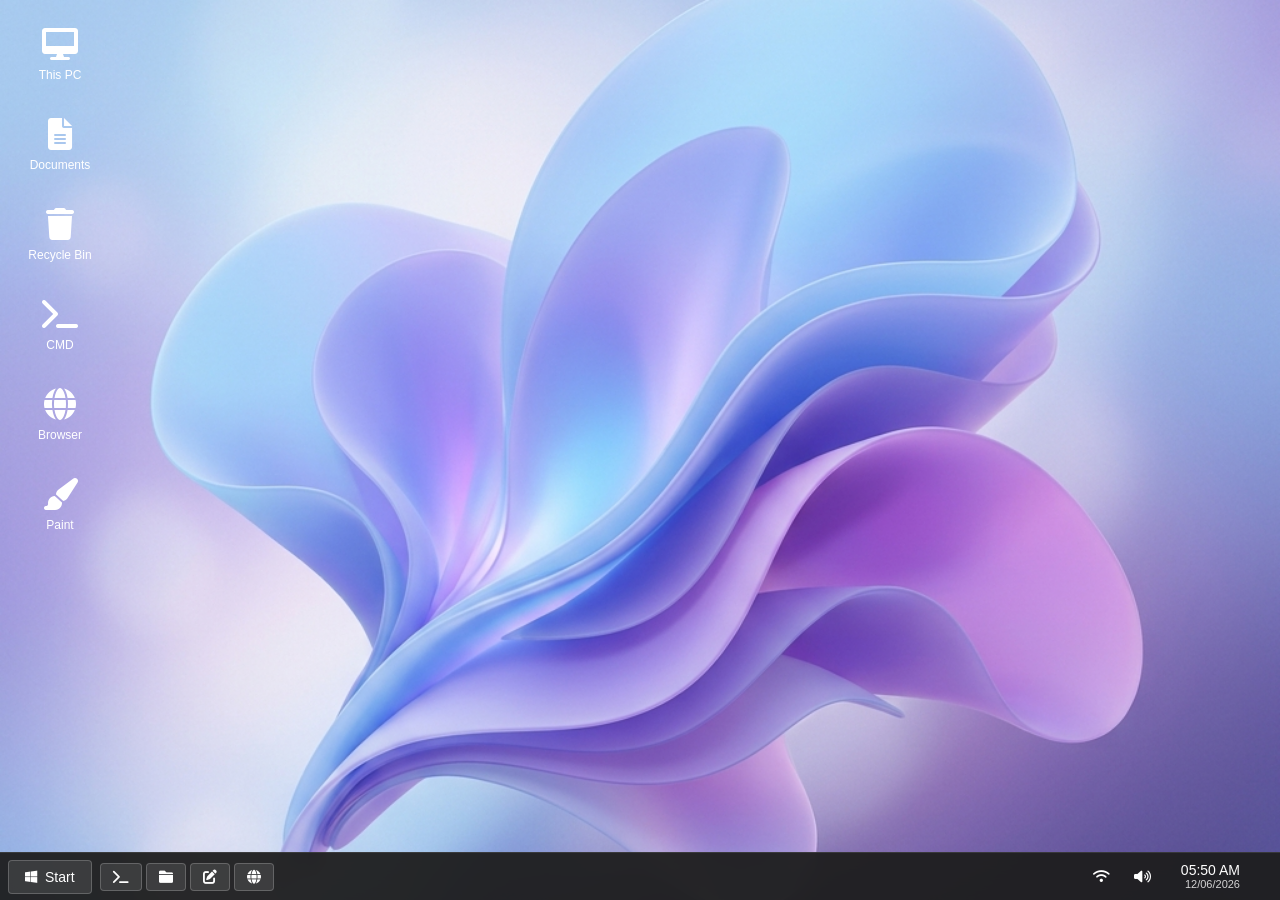
==== commit f53e036f: "Refactor: separated spaghetti code into modular JavaScript architecture" ====
--- a/os/index.html
+++ b/os/index.html
@@ -677,7 +677,7 @@
         </div>
     </div>
 
-    <script src="js/app.js"></script>
+    <script type="module" src="js/app.js"></script>
 </body>
 
 </html>
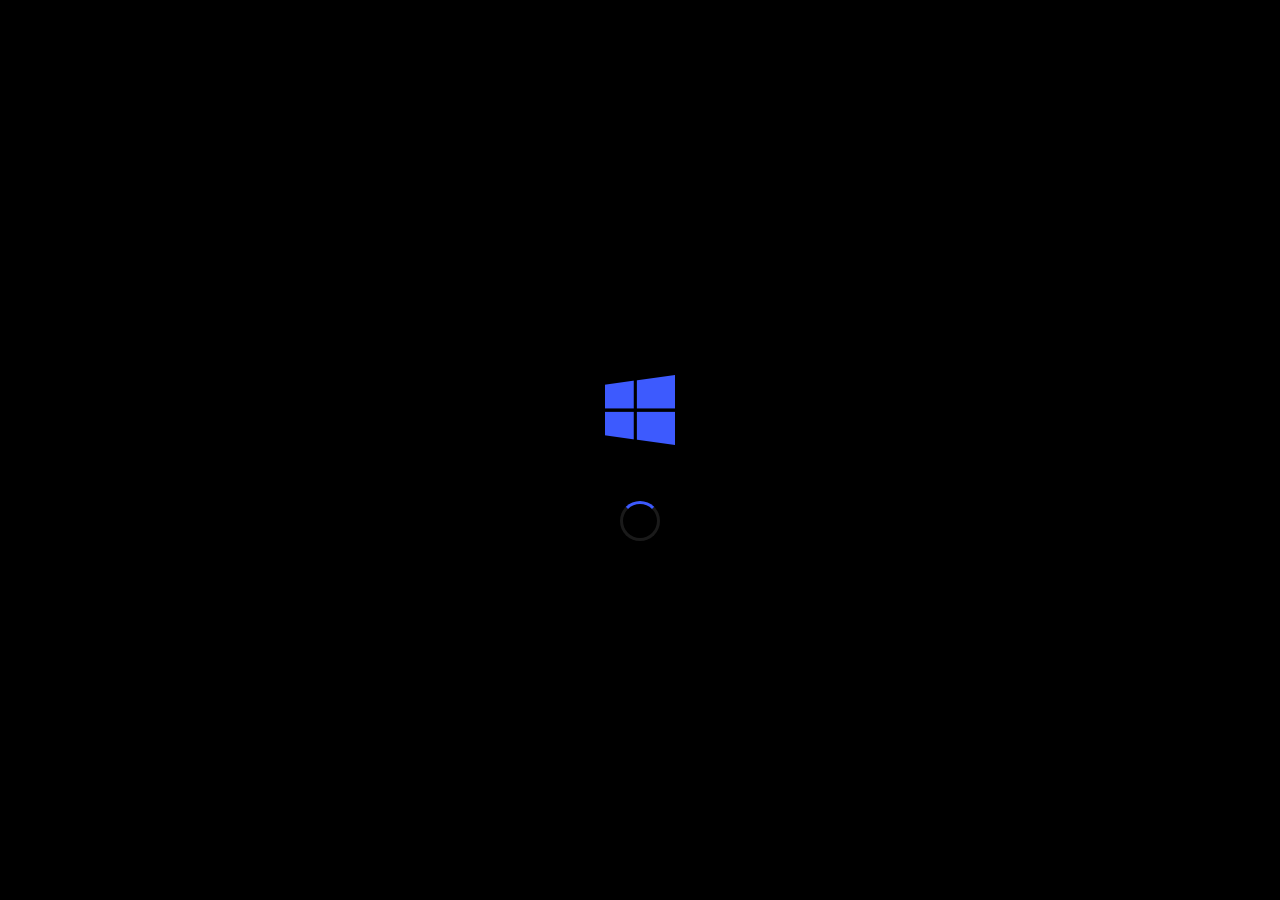
==== commit c64f30de: "fix: phpMyAdmin simulator - real MySQL database connection - Fixed sidebar 'Loading...' infinite sta" ====
--- a/os/index.html
+++ b/os/index.html
@@ -4,14 +4,39 @@
 <head>
     <meta charset="UTF-8">
     <meta name="viewport" content="width=device-width, initial-scale=1.0">
+    <meta name="description"
+        content="OS Simulator — A fully interactive browser-based operating system simulation built with HTML, CSS, and JavaScript.">
     <title>OS Simulator</title>
+
+    <!-- Fonts -->
+    <link rel="preconnect" href="https://fonts.googleapis.com">
+    <link rel="preconnect" href="https://fonts.gstatic.com" crossorigin>
+    <link href="https://fonts.googleapis.com/css2?family=Outfit:wght@300;400;500;600;700&display=swap" rel="stylesheet">
+
+    <!-- Icons -->
+    <link rel="stylesheet" href="https://cdnjs.cloudflare.com/ajax/libs/font-awesome/6.4.0/css/all.min.css">
+
+    <!-- CSS (ordered: variables → base → components → ui → apps → themes) -->
+    <link rel="stylesheet" href="css/variables.css">
     <link rel="stylesheet" href="css/style.css">
+    <link rel="stylesheet" href="css/components.css">
+    <link rel="stylesheet" href="css/ui.css">
+    <link rel="stylesheet" href="css/apps.css">
     <link rel="stylesheet" href="css/themes.css">
-    <link href="https://cdnjs.cloudflare.com/ajax/libs/font-awesome/6.0.0/css/all.min.css" rel="stylesheet">
 </head>
 
 <body>
+    <!-- ===================== BOOT SCREEN ===================== -->
+    <div id="bootScreen" class="boot-screen">
+        <div class="boot-logo">
+            <i class="fab fa-windows"></i>
+        </div>
+        <div class="boot-spinner"></div>
+    </div>
+
+    <!-- ===================== DESKTOP ===================== -->
     <div id="desktop">
+
         <!-- Taskbar -->
         <div id="taskbar">
             <div class="taskbar-left">
@@ -20,37 +45,35 @@
                     <span>Start</span>
                 </button>
                 <div class="quick-launch">
-                    <button class="quick-launch-btn" data-app="terminal">
-                        <i class="fas fa-terminal"></i>
-                    </button>
-                    <button class="quick-launch-btn" data-app="filemanager">
-                        <i class="fas fa-folder"></i>
-                    </button>
-                    <button class="quick-launch-btn" data-app="editor">
-                        <i class="fas fa-edit"></i>
-                    </button>
-                    <button class="quick-launch-btn" data-app="browser">
-                        <i class="fas fa-globe"></i>
-                    </button>
-                </div>
-            </div>
+                    <button class="quick-launch-btn" data-app="terminal" title="Terminal"><i
+                            class="fas fa-terminal"></i></button>
+                    <button class="quick-launch-btn" data-app="filemanager" title="File Manager"><i
+                            class="fas fa-folder"></i></button>
+                    <button class="quick-launch-btn" data-app="editor" title="Notepad"><i
+                            class="fas fa-edit"></i></button>
+                    <button class="quick-launch-btn" data-app="browser" title="Browser"><i
+                            class="fas fa-globe"></i></button>
+                    <button class="quick-launch-btn" data-app="xampp" title="XAMPP Control Panel"><i
+                            class="fas fa-server"></i></button>
+                    <button class="quick-launch-btn" data-app="mysql" title="phpMyAdmin"><i
+                            class="fas fa-database"></i></button>
+                </div>
+            </div>
+
             <div class="taskbar-center">
                 <div class="window-list" id="windowList"></div>
             </div>
+
             <div class="taskbar-right">
                 <div class="system-tray">
-                    <button class="tray-icon" title="WiFi">
-                        <i class="fas fa-wifi"></i>
-                    </button>
-                    <button class="tray-icon" title="Volume">
-                        <i class="fas fa-volume-up"></i>
-                    </button>
-                </div>
-                <div class="system-info">
-                    <div id="systemDateTime" class="datetime-display">
-                        <div id="systemTime">00:00</div>
-                        <div id="systemDate">01/01/2026</div>
-                    </div>
+                    <button class="tray-icon" id="trayNetwork" title="Network"><i class="fas fa-wifi"></i></button>
+                    <button class="tray-icon" id="trayVolume" title="Volume"><i class="fas fa-volume-up"></i></button>
+                    <button class="tray-icon" id="trayBattery" title="Battery"><i
+                            class="fas fa-battery-three-quarters"></i></button>
+                </div>
+                <div id="systemDateTime" class="datetime-display">
+                    <div id="systemTime">00:00</div>
+                    <div id="systemDate">01/01/2026</div>
                 </div>
                 <button id="showDesktopBtn" class="show-desktop-btn" title="Show Desktop"></button>
             </div>
@@ -60,68 +83,52 @@
         <div id="startMenu" class="start-menu">
             <div class="start-menu-sidebar">
                 <div class="sidebar-top">
-                    <button class="sidebar-btn" title="Settings" id="settingsBtn">
-                        <i class="fas fa-cog"></i>
-                    </button>
+                    <button class="sidebar-btn" title="Settings" id="settingsBtn"><i class="fas fa-cog"></i></button>
                     <button class="sidebar-btn" title="Documents" data-app="filemanager"
-                        data-path="/home/user/Documents">
-                        <i class="fas fa-file-alt"></i>
-                    </button>
-                    <button class="sidebar-btn" title="Pictures" data-app="filemanager" data-path="/home/user/Pictures">
-                        <i class="fas fa-image"></i>
-                    </button>
+                        data-path="/home/user/Documents"><i class="fas fa-file-alt"></i></button>
+                    <button class="sidebar-btn" title="Pictures" data-app="filemanager"
+                        data-path="/home/user/Pictures"><i class="fas fa-image"></i></button>
                 </div>
                 <div class="sidebar-bottom">
-                    <button class="sidebar-btn" title="User" id="userMenuBtn">
-                        <i class="fas fa-user-circle"></i>
-                    </button>
-                    <button class="sidebar-btn shutdown-trigger" title="Power" id="powerBtn">
-                        <i class="fas fa-power-off"></i>
-                    </button>
-                </div>
-            </div>
+                    <button class="sidebar-btn" title="User" id="userMenuBtn"><i
+                            class="fas fa-user-circle"></i></button>
+                    <button class="sidebar-btn shutdown-trigger" title="Power" id="powerBtn"><i
+                            class="fas fa-power-off"></i></button>
+                </div>
+            </div>
+
             <div class="start-menu-apps">
                 <div class="search-box">
                     <i class="fas fa-search"></i>
-                    <input type="text" placeholder="Type here to search" id="startMenuSearch">
+                    <input type="text" id="startMenuSearch" placeholder="Type here to search...">
                 </div>
                 <div class="apps-list">
                     <div class="app-group">
-                        <div class="menu-item" data-app="terminal">
-                            <i class="fas fa-terminal app-icon-terminal"></i>
-                            <span>Command Prompt</span>
-                        </div>
-                        <div class="menu-item" data-app="filemanager">
-                            <i class="fas fa-folder app-icon-folder"></i>
-                            <span>File Explorer</span>
-                        </div>
-                        <div class="menu-item" data-app="editor">
-                            <i class="fas fa-edit app-icon-editor"></i>
-                            <span>Notepad</span>
-                        </div>
-                        <div class="menu-item" data-app="calculator">
-                            <i class="fas fa-calculator app-icon-calc"></i>
-                            <span>Calculator</span>
-                        </div>
-                        <div class="menu-item" data-app="browser">
-                            <i class="fas fa-globe app-icon-browser"></i>
-                            <span>Web Browser</span>
-                        </div>
-                        <div class="menu-item" data-app="paint">
-                            <i class="fas fa-paint-brush app-icon-paint"></i>
-                            <span>Paint</span>
-                        </div>
-                        <div class="menu-item" data-app="taskmanager">
-                            <i class="fas fa-tasks app-icon-tasks"></i>
-                            <span>Task Manager</span>
-                        </div>
-                        <div class="menu-item" data-app="recyclebin">
-                            <i class="fas fa-trash app-icon-trash"></i>
-                            <span>Recycle Bin</span>
-                        </div>
-                    </div>
-                </div>
-            </div>
+                        <div class="menu-item" data-app="terminal"><i
+                                class="fas fa-terminal app-icon-terminal"></i><span>Command Prompt</span></div>
+                        <div class="menu-item" data-app="filemanager"><i
+                                class="fas fa-folder app-icon-folder"></i><span>File Explorer</span></div>
+                        <div class="menu-item" data-app="editor"><i
+                                class="fas fa-edit app-icon-editor"></i><span>Notepad</span></div>
+                        <div class="menu-item" data-app="calculator"><i
+                                class="fas fa-calculator app-icon-calc"></i><span>Calculator</span></div>
+                        <div class="menu-item" data-app="browser"><i class="fas fa-globe app-icon-browser"></i><span>Web
+                                Browser</span></div>
+                        <div class="menu-item" data-app="paint"><i
+                                class="fas fa-paint-brush app-icon-paint"></i><span>Paint</span></div>
+                        <div class="menu-item" data-app="taskmanager"><i
+                                class="fas fa-tasks app-icon-tasks"></i><span>Task Manager</span></div>
+                        <div class="menu-item" data-app="xampp"><i class="fas fa-server"
+                                style="color:#e25822"></i><span>XAMPP Control Panel</span></div>
+                        <div class="menu-item" data-app="mysql"><i class="fas fa-database"
+                                style="color:#e88c00"></i><span>phpMyAdmin</span></div>
+                        <div class="menu-item" data-app="recyclebin"><i
+                                class="fas fa-trash app-icon-trash"></i><span>Recycle Bin</span></div>
+                    </div>
+                </div>
+            </div>
+
+            <!-- Power sub-menu -->
             <div id="powerMenu" class="sub-menu">
                 <div class="menu-item" id="shutdownBtn"><i class="fas fa-power-off"></i> Shut down</div>
                 <div class="menu-item" id="rebootBtn"><i class="fas fa-sync"></i> Restart</div>
@@ -130,50 +137,78 @@
 
         <!-- Desktop Icons -->
         <div class="desktop-icons">
-            <div class="desktop-icon" data-app="filemanager" data-path="C:">
-                <i class="fas fa-desktop"></i>
-                <span>This PC</span>
-            </div>
-            <div class="desktop-icon" data-app="filemanager" data-path="/home/user/Documents">
-                <i class="fas fa-file-alt"></i>
-                <span>Documents</span>
-            </div>
-            <div class="desktop-icon" data-app="recyclebin">
-                <i class="fas fa-trash"></i>
-                <span>Recycle Bin</span>
-            </div>
-            <div class="desktop-icon" data-app="terminal">
-                <i class="fas fa-terminal"></i>
-                <span>CMD</span>
-            </div>
-            <div class="desktop-icon" data-app="browser">
-                <i class="fas fa-globe"></i>
-                <span>Browser</span>
-            </div>
-            <div class="desktop-icon" data-app="paint">
-                <i class="fas fa-paint-brush"></i>
-                <span>Paint</span>
-            </div>
-        </div>
-
-        <!-- Right Click Menu -->
+            <div class="desktop-icon" data-app="filemanager" data-path="C:"><i class="fas fa-desktop"></i><span>This
+                    PC</span></div>
+            <div class="desktop-icon" data-app="filemanager" data-path="/home/user/Documents"><i
+                    class="fas fa-file-alt"></i><span>Documents</span></div>
+            <div class="desktop-icon" data-app="recyclebin"><i class="fas fa-trash"></i><span>Recycle Bin</span></div>
+            <div class="desktop-icon" data-app="terminal"><i class="fas fa-terminal"></i><span>CMD</span></div>
+            <div class="desktop-icon" data-app="browser"><i class="fas fa-globe"></i><span>Browser</span></div>
+            <div class="desktop-icon" data-app="paint"><i class="fas fa-paint-brush"></i><span>Paint</span></div>
+            <div class="desktop-icon" data-app="xampp"><i class="fas fa-server"
+                    style="color:#e25822"></i><span>XAMPP</span></div>
+            <div class="desktop-icon" data-app="mysql"><i class="fas fa-database"
+                    style="color:#e88c00"></i><span>phpMyAdmin</span></div>
+        </div>
+
+        <!-- Context Menu -->
         <div id="contextMenu" class="context-menu">
             <div class="menu-item" id="ctxRefresh"><i class="fas fa-sync"></i> Refresh</div>
             <hr>
             <div class="menu-item" id="ctxNewFolder"><i class="fas fa-folder-plus"></i> New Folder</div>
-            <div class="menu-item" id="ctxNewFile"><i class="fas fa-file-plus"></i> New Text Document</div>
+            <div class="menu-item" id="ctxNewFile"><i class="fas fa-file-medical"></i> New Text Document</div>
             <hr>
             <div class="menu-item" id="ctxPersonalize"><i class="fas fa-palette"></i> Personalize</div>
         </div>
 
-        <!-- Notifications Container -->
+        <!-- Notifications -->
         <div id="notifications" class="notifications-container"></div>
 
-        <!-- Windows Container -->
+        <!-- Quick Settings -->
+        <div id="quickSettings" class="quick-settings">
+            <div class="qs-grid">
+                <div class="qs-item active" id="qsWifi">
+                    <div class="qs-icon"><i class="fas fa-wifi"></i></div>
+                    <span>WiFi</span>
+                </div>
+                <div class="qs-item active" id="qsBluetooth">
+                    <div class="qs-icon"><i class="fas fa-bluetooth"></i></div>
+                    <span>Bluetooth</span>
+                </div>
+                <div class="qs-item" id="qsAirplane">
+                    <div class="qs-icon"><i class="fas fa-plane"></i></div>
+                    <span>Airplane</span>
+                </div>
+                <div class="qs-item active" id="qsBatterySaver">
+                    <div class="qs-icon"><i class="fas fa-leaf"></i></div>
+                    <span>Battery Saver</span>
+                </div>
+            </div>
+            <div class="qs-sliders">
+                <div class="qs-slider-item">
+                    <i class="fas fa-volume-up"></i>
+                    <input type="range" id="volumeSlider" min="0" max="100" value="70">
+                </div>
+                <div class="qs-slider-item">
+                    <i class="fas fa-sun"></i>
+                    <input type="range" id="brightnessSlider" min="0" max="100" value="90">
+                </div>
+            </div>
+            <div class="qs-footer">
+                <div class="qs-battery-info">
+                    <i class="fas fa-battery-three-quarters"></i> 82%
+                </div>
+                <div class="qs-settings-btn" id="qsSettingsBtn">
+                    <i class="fas fa-cog"></i>
+                </div>
+            </div>
+        </div>
+
+        <!-- Windows are injected here -->
         <div id="windowsContainer"></div>
     </div>
 
-    <!-- Window Templates -->
+    <!-- ===================== SHARED WINDOW TEMPLATE ===================== -->
     <template id="windowTemplate">
         <div class="window">
             <div class="window-header">
@@ -182,308 +217,21 @@
                     <span class="window-name"></span>
                 </div>
                 <div class="window-controls">
-                    <button class="window-control minimize">
-                        <i class="fas fa-minus"></i>
-                    </button>
-                    <button class="window-control maximize">
-                        <i class="fas fa-expand"></i>
-                    </button>
-                    <button class="window-control close">
-                        <i class="fas fa-times"></i>
-                    </button>
+                    <button class="window-control minimize" title="Minimize"><i class="fas fa-minus"></i></button>
+                    <button class="window-control maximize" title="Maximize"><i class="fas fa-expand"></i></button>
+                    <button class="window-control close" title="Close"><i class="fas fa-times"></i></button>
                 </div>
             </div>
             <div class="window-content">
-                <!-- Content will be dynamically inserted -->
+                <!-- Application content injected here -->
             </div>
         </div>
     </template>
 
-    <!-- Terminal Template -->
-    <template id="terminalTemplate">
-        <div class="terminal">
-            <div class="terminal-header">
-                <div class="terminal-info">
-                    <span class="terminal-user">user@os-simulator</span>
-                    <span class="terminal-path">~</span>
-                </div>
-            </div>
-            <div class="terminal-body">
-                <div class="terminal-output" id="terminalOutput"></div>
-                <div class="terminal-input-line">
-                    <span class="terminal-prompt">$</span>
-                    <input type="text" class="terminal-input" id="terminalInput" autofocus>
-                </div>
-            </div>
-        </div>
-    </template>
-
-    <!-- File Manager Template -->
-    <template id="fileManagerTemplate">
-        <div class="file-manager">
-            <div class="file-manager-toolbar">
-                <div class="toolbar-group">
-                    <button class="toolbar-btn" id="backBtn">
-                        <i class="fas fa-arrow-left"></i>
-                    </button>
-                    <button class="toolbar-btn" id="upBtn">
-                        <i class="fas fa-arrow-up"></i>
-                    </button>
-                    <button class="toolbar-btn" id="refreshBtn">
-                        <i class="fas fa-sync"></i>
-                    </button>
-                </div>
-                <div class="toolbar-group">
-                    <input type="text" class="path-input" id="pathInput" readonly>
-                </div>
-                <div class="toolbar-group">
-                    <button class="toolbar-btn" id="newFolderBtn">
-                        <i class="fas fa-folder-plus"></i>
-                        New Folder
-                    </button>
-                    <button class="toolbar-btn" id="newFileBtn">
-                        <i class="fas fa-file-plus"></i>
-                        New File
-                    </button>
-                </div>
-            </div>
-            <div class="file-manager-content">
-                <div class="file-list" id="fileList"></div>
-            </div>
-        </div>
-    </template>
-
-    <!-- Task Manager Template -->
-    <template id="taskManagerTemplate">
-        <div class="task-manager">
-            <div class="task-manager-tabs">
-                <button class="tab-btn active" data-tab="processes">Processes</button>
-                <button class="tab-btn" data-tab="memory">Memory</button>
-                <button class="tab-btn" data-tab="performance">Performance</button>
-            </div>
-            <div class="task-manager-toolbar">
-                <button class="toolbar-btn" id="newProcessBtn">
-                    <i class="fas fa-plus"></i>
-                    New Process
-                </button>
-                <button class="toolbar-btn" id="killProcessBtn">
-                    <i class="fas fa-times"></i>
-                    Kill Process
-                </button>
-                <button class="toolbar-btn" id="refreshProcessesBtn">
-                    <i class="fas fa-sync"></i>
-                    Refresh
-                </button>
-            </div>
-            <div class="tab-content">
-                <div class="tab-pane active" id="processesTab">
-                    <table class="process-table">
-                        <thead>
-                            <tr>
-                                <th>PID</th>
-                                <th>Name</th>
-                                <th>Type</th>
-                                <th>State</th>
-                                <th>Memory</th>
-                                <th>CPU</th>
-                                <th>Time</th>
-                            </tr>
-                        </thead>
-                        <tbody id="processTableBody"></tbody>
-                    </table>
-                </div>
-                <div class="tab-pane" id="memoryTab">
-                    <div class="memory-info">
-                        <div class="memory-chart">
-                            <div class="memory-bar">
-                                <div class="memory-used" id="memoryUsedBar"></div>
-                            </div>
-                            <div class="memory-stats">
-                                <div class="stat">
-                                    <span class="stat-label">Total:</span>
-                                    <span class="stat-value" id="totalMemory">-</span>
-                                </div>
-                                <div class="stat">
-                                    <span class="stat-label">Used:</span>
-                                    <span class="stat-value" id="usedMemory">-</span>
-                                </div>
-                                <div class="stat">
-                                    <span class="stat-label">Free:</span>
-                                    <span class="stat-value" id="freeMemory">-</span>
-                                </div>
-                            </div>
-                        </div>
-                    </div>
-                </div>
-                <div class="tab-pane" id="performanceTab">
-                    <div class="performance-charts">
-                        <div class="chart-container">
-                            <h4>CPU Usage</h4>
-                            <div class="chart-placeholder">
-                                <i class="fas fa-chart-area"></i>
-                                <p>Performance monitoring coming soon...</p>
-                            </div>
-                        </div>
-                        <div class="chart-container">
-                            <h4>Memory Usage</h4>
-                            <div class="chart-placeholder">
-                                <i class="fas fa-chart-area"></i>
-                                <p>Performance monitoring coming soon...</p>
-                            </div>
-                        </div>
-                    </div>
-                </div>
-            </div>
-        </div>
-    </template>
-
-    <!-- System Monitor Template -->
-    <template id="monitorTemplate">
-        <div class="system-monitor">
-            <div class="monitor-grid">
-                <div class="monitor-card">
-                    <h3>System Information</h3>
-                    <div class="info-grid">
-                        <div class="info-item">
-                            <span class="info-label">Uptime:</span>
-                            <span class="info-value" id="uptimeValue">-</span>
-                        </div>
-                        <div class="info-item">
-                            <span class="info-label">Processes:</span>
-                            <span class="info-value" id="processCountValue">-</span>
-                        </div>
-                        <div class="info-item">
-                            <span class="info-label">Current Directory:</span>
-                            <span class="info-value" id="currentDirValue">-</span>
-                        </div>
-                    </div>
-                </div>
-
-                <div class="monitor-card">
-                    <h3>Memory Usage</h3>
-                    <div class="progress-bar">
-                        <div class="progress-fill" id="memoryProgress"></div>
-                    </div>
-                    <div class="progress-text" id="memoryProgressText">0%</div>
-                </div>
-
-                <div class="monitor-card">
-                    <h3>Disk Usage</h3>
-                    <div class="progress-bar">
-                        <div class="progress-fill" id="diskProgress"></div>
-                    </div>
-                    <div class="progress-text" id="diskProgressText">0%</div>
-                </div>
-
-                <div class="monitor-card">
-                    <h3>File System</h3>
-                    <div class="filesystem-tree" id="filesystemTree"></div>
-                </div>
-            </div>
-        </div>
-    </template>
-
-    <!-- Calculator Template -->
-    <template id="calculatorTemplate">
-        <div class="calculator">
-            <div class="calc-display">
-                <input type="text" id="calcInput" readonly value="0">
-            </div>
-            <div class="calc-buttons">
-                <button class="calc-btn clear">C</button>
-                <button class="calc-btn back">CE</button>
-                <button class="calc-btn op">/</button>
-                <button class="calc-btn op">*</button>
-                <button class="calc-btn num">7</button>
-                <button class="calc-btn num">8</button>
-                <button class="calc-btn num">9</button>
-                <button class="calc-btn op">-</button>
-                <button class="calc-btn num">4</button>
-                <button class="calc-btn num">5</button>
-                <button class="calc-btn num">6</button>
-                <button class="calc-btn op">+</button>
-                <button class="calc-btn num">1</button>
-                <button class="calc-btn num">2</button>
-                <button class="calc-btn num">3</button>
-                <button class="calc-btn equals">=</button>
-                <button class="calc-btn num zero">0</button>
-                <button class="calc-btn num">.</button>
-            </div>
-        </div>
-    </template>
-
-    <!-- Browser Template -->
-    <template id="browserTemplate">
-        <div class="browser">
-            <div class="browser-navbar">
-                <div class="nav-controls">
-                    <button id="browserBackBtn"><i class="fas fa-arrow-left"></i></button>
-                    <button id="browserForwardBtn"><i class="fas fa-arrow-right"></i></button>
-                    <button id="browserRefreshBtn"><i class="fas fa-sync"></i></button>
-                </div>
-                <div class="address-bar">
-                    <i class="fas fa-lock"></i>
-                    <input type="text" id="browserUrl" value="https://www.google.com">
-                </div>
-            </div>
-            <div class="browser-viewport">
-                <iframe id="browserIframe" src="https://www.google.com/search?igu=1" frameborder="0"></iframe>
-            </div>
-        </div>
-    </template>
-
-    <!-- Paint Template -->
-    <template id="paintTemplate">
-        <div class="paint">
-            <div class="paint-toolbar">
-                <input type="color" id="paintColor" value="#000000">
-                <input type="range" id="paintBrush" min="1" max="50" value="5">
-                <button id="paintClear"><i class="fas fa-trash-alt"></i> Clear</button>
-                <button id="paintSave"><i class="fas fa-save"></i> Save</button>
-            </div>
-            <div class="paint-canvas-container">
-                <canvas id="paintCanvas"></canvas>
-            </div>
-        </div>
-    </template>
-
-    <!-- Task Manager Template -->
-    <template id="taskManagerTemplate">
-        <div class="taskmanager">
-            <div class="tm-stats">
-                <div class="tm-stat">
-                    <span>CPU</span>
-                    <div class="tm-progress">
-                        <div id="tmCpu" class="tm-bar" style="width: 25%;"></div>
-                    </div>
-                    <small id="tmCpuText">25%</small>
-                </div>
-                <div class="tm-stat">
-                    <span>RAM</span>
-                    <div class="tm-progress">
-                        <div id="tmRam" class="tm-bar" style="width: 42%;"></div>
-                    </div>
-                    <small id="tmRamText">4.2 GB / 16 GB</small>
-                </div>
-            </div>
-            <table class="tm-table">
-                <thead>
-                    <tr>
-                        <th>Process Name</th>
-                        <th>PID</th>
-                        <th>Status</th>
-                        <th>Action</th>
-                    </tr>
-                </thead>
-                <tbody id="tmProcessList">
-                    <!-- Processes will be listed here -->
-                </tbody>
-            </table>
-        </div>
-    </template>
-
-    <!-- Theme Switcher Modal -->
-    <div id="themeSwitcherModal" class="modal">
+    <!-- ===================== MODALS ===================== -->
+
+    <!-- Theme Switcher -->
+    <div id="themeSwitcherModal">
         <div class="modal-content">
             <div class="modal-header">
                 <h3>Choose Theme</h3>
@@ -497,36 +245,32 @@
                             <div class="preview-taskbar"></div>
                         </div>
                         <h4>Default</h4>
-                        <p>Original purple gradient theme</p>
-                    </div>
-
+                        <p>Purple gradient theme</p>
+                    </div>
                     <div class="theme-option" data-theme="dark">
                         <div class="theme-preview dark-theme">
                             <div class="preview-desktop"></div>
                             <div class="preview-taskbar"></div>
                         </div>
                         <h4>Dark</h4>
-                        <p>Dark mode for night usage</p>
-                    </div>
-
+                        <p>Dark mode for night use</p>
+                    </div>
                     <div class="theme-option" data-theme="light">
                         <div class="theme-preview light-theme">
                             <div class="preview-desktop"></div>
                             <div class="preview-taskbar"></div>
                         </div>
                         <h4>Light</h4>
-                        <p>Bright and clean interface</p>
-                    </div>
-
+                        <p>Bright and clean</p>
+                    </div>
                     <div class="theme-option" data-theme="ocean">
                         <div class="theme-preview ocean-theme">
                             <div class="preview-desktop"></div>
                             <div class="preview-taskbar"></div>
                         </div>
                         <h4>Ocean</h4>
-                        <p>Calm blue ocean colors</p>
-                    </div>
-
+                        <p>Calm blue tones</p>
+                    </div>
                     <div class="theme-option" data-theme="forest">
                         <div class="theme-preview forest-theme">
                             <div class="preview-desktop"></div>
@@ -536,72 +280,89 @@
                         <p>Natural green tones</p>
                     </div>
                 </div>
-
                 <div class="theme-settings">
                     <h4>Theme Settings</h4>
                     <div class="setting-item">
-                        <label>
-                            <input type="checkbox" id="autoThemeSwitch" />
-                            Auto-switch theme based on time
-                        </label>
+                        <label><input type="checkbox" id="autoThemeSwitch"> Auto-switch theme based on time</label>
                     </div>
                     <div class="setting-item">
-                        <label>
-                            <input type="checkbox" id="smoothTransitions" checked />
-                            Enable smooth transitions
-                        </label>
+                        <label><input type="checkbox" id="smoothTransitions" checked> Enable smooth transitions</label>
                     </div>
                 </div>
             </div>
         </div>
     </div>
 
-    <!-- System Info Modal -->
-    <div id="systemInfoModal" class="modal">
+    <!-- System Info -->
+    <div id="systemInfoModal">
         <div class="modal-content">
             <div class="modal-header">
                 <h3>System Information</h3>
                 <span class="close">&times;</span>
             </div>
             <div class="modal-body">
-                <div class="system-info-content">
-                    <h4>OS Simulator v1.0</h4>
-                    <p>A complete operating system simulator built with PHP and JavaScript</p>
-
-                    <div class="info-section">
-                        <h5>Features:</h5>
-                        <ul>
-                            <li>Process Management</li>
-                            <li>Memory Management</li>
-                            <li>File System Simulation</li>
-                            <li>Command Line Interface</li>
-                            <li>Graphical User Interface</li>
-                            <li>System Monitoring</li>
-                        </ul>
-                    </div>
-
-                    <div class="info-section">
-                        <h5>Available Commands:</h5>
-                        <ul>
-                            <li><code>ls</code> - List directory contents</li>
-                            <li><code>cd</code> - Change directory</li>
-                            <li><code>pwd</code> - Print working directory</li>
-                            <li><code>mkdir</code> - Create directory</li>
-                            <li><code>touch</code> - Create file</li>
-                            <li><code>cat</code> - Display file contents</li>
-                            <li><code>ps</code> - List processes</li>
-                            <li><code>kill</code> - Terminate process</li>
-                            <li><code>free</code> - Show memory usage</li>
-                            <li><code>df</code> - Show disk usage</li>
-                        </ul>
+                <h4 style="color: var(--text-bright); margin-bottom: 8px;">OS Simulator v1.0</h4>
+                <p style="color: var(--text-dim); margin-bottom: 20px;">A complete operating system simulator built with
+                    PHP and JavaScript.</p>
+                <div style="color: var(--text-muted); font-size: 13px; line-height: 2;">
+                    <strong style="color: var(--text-main);">Available Commands:</strong><br>
+                    <code>ls / dir</code> — List directory &nbsp; <code>cd</code> — Change directory<br>
+                    <code>mkdir</code> — Create directory &nbsp; <code>touch</code> — Create file<br>
+                    <code>cat</code> — Read file &nbsp; <code>ps</code> — List processes<br>
+                    <code>kill</code> — Kill process &nbsp; <code>free</code> — Memory info<br>
+                    <code>df</code> — Disk info &nbsp; <code>help</code> — Show all commands
+                </div>
+                <hr style="border-color: rgba(255,255,255,0.05); margin: 15px 0;">
+                <div style="color: var(--text-muted); font-size: 13px; line-height: 1.8;">
+                    <strong style="color: var(--text-main); display: block; margin-bottom: 12px; font-size: 14px;">
+                        <i class="fab fa-windows" style="margin-right: 8px; color: var(--accent-blue);"></i>
+                        Windows 11 Edition Shortcuts
+                    </strong>
+                    <div
+                        style="display: grid; grid-template-columns: repeat(auto-fill, minmax(260px, 1fr)); gap: 8px 24px;">
+                        <div><code>Win</code> / <code>Ctrl + Esc</code> — Start Menu</div>
+                        <div><code>Win + W</code> — Widgets Panel</div>
+                        <div><code>Win + Z</code> — Snap Layouts Menu</div>
+                        <div><code>Win + N</code> — Calendar & Notifications</div>
+                        <div><code>Win + C</code> — Teams Chat</div>
+                        <div><code>Win + A</code> — Quick Settings</div>
+                        <div><code>Win + S</code> / <code>Q</code> — Windows Search</div>
+                        <div><code>Win + E</code> / <code>Alt + E</code> — File Explorer</div>
+                        <div><code>Win + R</code> — Run Dialog</div>
+                        <div><code>Win + D</code> / <code>Alt + D</code> — Show/Hide Desktop</div>
+                        <div><code>Win + M</code> — Minimize All Windows</div>
+                        <div><code>Win + Shift + M</code> — Restore Minimized</div>
+                        <div><code>Win + L</code> / <code>Alt + L</code> — Lock Computer</div>
+                        <div><code>Win + X</code> — Power Options Menu</div>
+                        <div><code>Win + V</code> — Clipboard History</div>
+                        <div><code>Win + H</code> — Voice Dictation</div>
+                        <div><code>Win + K</code> — Cast Settings</div>
+                        <div><code>Win + P</code> — Project Settings</div>
+                        <div><code>Win + T</code> — Cycle Taskbar Apps</div>
+                        <div><code>Win + .</code> — Emoji & GIF Panel</div>
+                        <div><code>Win + Alt + &uarr;</code> / <code>&darr;</code> — Snap Top/Bottom</div>
+                        <div><code>Win + Ctrl + Shift + B</code> — Graphics Reset</div>
+                        <div><code>Win + PrtScn</code> — Desktop Screenshot</div>
+                        <div><code>Win + Tab</code> — Task View</div>
+                        <div><code>Alt + F4</code> / <code>Ctrl + W</code> — Close Window</div>
+                        <div><code>Ctrl + Shift + Esc</code> — Task Manager</div>
+                        <div><code>F1</code> — System Help</div>
+                        <div><code>F2</code> — Rename Selected</div>
+                        <div><code>F3</code> — Search Search</div>
+                        <div><code>F5</code> — Refresh Desktop</div>
+                        <div><code>F11</code> — Fullscreen Mode</div>
+                        <div><code>Win + &uarr;</code> / <code>&darr;</code> — Maximize/Minimize</div>
+                        <div><code>Win + &larr;</code> / <code>&rarr;</code> — Snap Side</div>
+                        <div><code>Alt + Tab</code> — Switch Windows</div>
+                        <div><code>Alt + Space</code> — Window System Menu</div>
                     </div>
                 </div>
             </div>
         </div>
     </div>
 
-    <!-- User Management Modal -->
-    <div id="userManagementModal" class="modal">
+    <!-- User Management -->
+    <div id="userManagementModal">
         <div class="modal-content">
             <div class="modal-header">
                 <h3>User Management</h3>
@@ -613,25 +374,17 @@
                     <button class="tab-btn" data-tab="change-password">Change Password</button>
                     <button class="tab-btn" data-tab="all-users">All Users</button>
                 </div>
-
                 <div class="tab-content">
                     <div class="tab-pane active" id="currentUserTab">
                         <div class="user-info-display">
-                            <div class="info-item">
-                                <span class="info-label">Username:</span>
-                                <span class="info-value" id="displayUsername">-</span>
-                            </div>
-                            <div class="info-item">
-                                <span class="info-label">Role:</span>
-                                <span class="info-value" id="displayRole">-</span>
-                            </div>
-                            <div class="info-item">
-                                <span class="info-label">Login Time:</span>
-                                <span class="info-value" id="displayLoginTime">-</span>
-                            </div>
-                        </div>
-                    </div>
-
+                            <div class="info-item"><span class="info-label">Username:</span><span class="info-value"
+                                    id="displayUsername">-</span></div>
+                            <div class="info-item"><span class="info-label">Role:</span><span class="info-value"
+                                    id="displayRole">-</span></div>
+                            <div class="info-item"><span class="info-label">Login Time:</span><span class="info-value"
+                                    id="displayLoginTime">-</span></div>
+                        </div>
+                    </div>
                     <div class="tab-pane" id="changePasswordTab">
                         <form id="changePasswordForm">
                             <div class="form-group">
@@ -652,32 +405,30 @@
                             </div>
                         </form>
                     </div>
-
                     <div class="tab-pane" id="allUsersTab">
-                        <div class="user-list-container">
-                            <table class="user-table">
-                                <thead>
-                                    <tr>
-                                        <th>Username</th>
-                                        <th>Role</th>
-                                        <th>Created</th>
-                                        <th>Last Login</th>
-                                    </tr>
-                                </thead>
-                                <tbody id="userTableBody">
-                                    <tr>
-                                        <td colspan="4" class="loading-row">Loading users...</td>
-                                    </tr>
-                                </tbody>
-                            </table>
-                        </div>
+                        <table class="user-table">
+                            <thead>
+                                <tr>
+                                    <th>Username</th>
+                                    <th>Role</th>
+                                    <th>Created</th>
+                                    <th>Last Login</th>
+                                </tr>
+                            </thead>
+                            <tbody id="userTableBody">
+                                <tr>
+                                    <td colspan="4" class="loading-row">Loading users...</td>
+                                </tr>
+                            </tbody>
+                        </table>
                     </div>
                 </div>
             </div>
         </div>
     </div>
 
-    <script type="module" src="js/app.js"></script>
+    <!-- ===================== SCRIPT ===================== -->
+    <script type="module" src="js/app.js?v=2"></script>
 </body>
 
 </html>
--- a/os/css/variables.css
+++ b/os/css/variables.css
@@ -0,0 +1,96 @@
+:root {
+    /* Base Colors - Deep Dark Mode */
+    --bg-primary: #0a0b10;
+    --bg-secondary: #1a1b26;
+    --bg-tertiary: #24283b;
+
+    /* Surface Colors with Glassmorphism */
+    --surface-glass: rgba(15, 17, 26, 0.75);
+    --surface-glass-border: rgba(255, 255, 255, 0.1);
+    --surface-glass-highlight: rgba(255, 255, 255, 0.05);
+
+    /* Accent Colors - Vibrant & Premium */
+    --accent-blue: #3d5afe;
+    --accent-purple: #7c4dff;
+    --accent-pink: #ff4081;
+    --accent-cyan: #00e5ff;
+    --accent-gradient: linear-gradient(135deg, var(--accent-blue), var(--accent-purple));
+
+    /* Text Colors */
+    --text-main: #e1e1e6;
+    --text-dim: #a9b1d6;
+    --text-muted: #565f89;
+    --text-bright: #ffffff;
+
+    /* Functional Colors */
+    --success: #4caf50;
+    --warning: #ffb74d;
+    --error: #f44336;
+    --info: #2196f3;
+
+    /* Layout & Sizing */
+    --taskbar-height: 54px;
+    --border-radius-lg: 12px;
+    --border-radius-md: 8px;
+    --border-radius-sm: 4px;
+
+    /* Shadows */
+    --shadow-sm: 0 2px 4px rgba(0, 0, 0, 0.1);
+    --shadow-md: 0 4px 8px rgba(0, 0, 0, 0.2);
+    --shadow-lg: 0 12px 24px rgba(0, 0, 0, 0.4);
+    --shadow-glass: 0 8px 32px 0 rgba(0, 0, 0, 0.37);
+
+    /* Transitions */
+    --transition-fast: 0.2s cubic-bezier(0.4, 0, 0.2, 1);
+    --transition-normal: 0.3s cubic-bezier(0.4, 0, 0.2, 1);
+    --transition-slow: 0.5s cubic-bezier(0.4, 0, 0.2, 1);
+}
+
+/* Animations */
+@keyframes fadeIn {
+    from {
+        opacity: 0;
+    }
+
+    to {
+        opacity: 1;
+    }
+}
+
+@keyframes slideUp {
+    from {
+        transform: translateY(20px);
+        opacity: 0;
+    }
+
+    to {
+        transform: translateY(0);
+        opacity: 1;
+    }
+}
+
+@keyframes scaleIn {
+    from {
+        transform: scale(0.9);
+        opacity: 0;
+    }
+
+    to {
+        transform: scale(1);
+        opacity: 1;
+    }
+}
+
+@keyframes float {
+    0% {
+        transform: translateY(0px);
+    }
+
+    50% {
+        transform: translateY(-10px);
+    }
+
+    100% {
+        transform: translateY(0px);
+    }
+}
--- a/os/css/style.css
+++ b/os/css/style.css
@@ -1,3 +1,5 @@
+@import 'variables.css';
+
 * {
     margin: 0;
     padding: 0;
@@ -5,11 +7,14 @@
 }
 
 body {
-    font-family: 'Segoe UI', Tahoma, Geneva, Verdana, sans-serif;
-    background: linear-gradient(135deg, #667eea 0%, #764ba2 100%);
+    font-family: 'Outfit', 'Inter', -apple-system, BlinkMacSystemFont, 'Segoe UI', Roboto, Helvetica, Arial, sans-serif;
+    color: var(--text-main);
+    background: var(--bg-primary);
     height: 100vh;
     overflow: hidden;
     user-select: none;
+    -webkit-font-smoothing: antialiased;
+    -moz-osx-font-smoothing: grayscale;
 }
 
 #desktop {
@@ -17,1455 +22,118 @@
     height: 100vh;
     position: relative;
     background: url('../assets/wallpapers/windows_11.png') center/cover no-repeat;
+    transition: background 0.5s ease;
+    z-index: 1;
 }
 
-/* Taskbar */
+/* --- Layout --- */
+
 #taskbar {
     position: fixed;
     bottom: 0;
     left: 0;
     right: 0;
-    height: 48px;
-    background: rgba(30, 30, 30, 0.95);
-    backdrop-filter: blur(10px);
+    height: var(--taskbar-height);
+    background: var(--surface-glass);
+    backdrop-filter: blur(25px) saturate(180%);
+    -webkit-backdrop-filter: blur(25px) saturate(180%);
     display: flex;
     align-items: center;
     justify-content: space-between;
-    padding: 0 8px;
-    z-index: 1000;
-    border-top: 1px solid rgba(255, 255, 255, 0.1);
+    padding: 0 12px;
+    z-index: 9999;
+    border-top: 1px solid var(--surface-glass-border);
+    box-shadow: 0 -4px 12px rgba(0, 0, 0, 0.2);
+    transition: all var(--transition-normal);
 }
 
-.taskbar-left {
+.taskbar-left,
+.taskbar-right {
     display: flex;
     align-items: center;
-    gap: 8px;
-}
-
-.start-button {
-    display: flex;
-    align-items: center;
-    gap: 8px;
-    padding: 8px 16px;
-    background: rgba(255, 255, 255, 0.1);
-    border: 1px solid rgba(255, 255, 255, 0.2);
-    border-radius: 4px;
-    color: white;
-    cursor: pointer;
-    transition: all 0.3s ease;
-    font-size: 14px;
-}
-
-.start-button:hover {
-    background: rgba(255, 255, 255, 0.2);
-    transform: translateY(-1px);
-}
-
-.quick-launch {
-    display: flex;
-    gap: 4px;
-}
-
-.quick-launch-btn {
-    display: flex;
-    align-items: center;
-    gap: 4px;
-    padding: 6px 12px;
-    background: transparent;
-    border: none;
-    border-radius: 4px;
-    color: white;
-    cursor: pointer;
-    transition: all 0.3s ease;
-    font-size: 12px;
-}
-
-.quick-launch-btn:hover {
-    background: rgba(255, 255, 255, 0.1);
-}
-
-.quick-launch-btn i {
-    font-size: 14px;
+    gap: 12px;
 }
 
 .taskbar-center {
     flex: 1;
     display: flex;
     justify-content: center;
+    max-width: 60%;
 }
 
-.window-list {
-    display: flex;
-    gap: 4px;
-}
-
-.taskbar-right {
-    display: flex;
-    align-items: center;
-    gap: 12px;
-}
-
-.system-info {
-    display: flex;
-    align-items: center;
-    gap: 8px;
-    color: white;
-    font-size: 14px;
-}
-
-#systemTime {
-    font-weight: 500;
-}
-
-.system-info-btn {
-    background: transparent;
-    border: none;
-    color: white;
-    cursor: pointer;
-    padding: 4px;
-    border-radius: 4px;
-    transition: all 0.3s ease;
-}
-
-.system-info-btn:hover {
-    background: rgba(255, 255, 255, 0.1);
-}
-
-/* Start Menu */
-.start-menu {
-    position: fixed;
-    bottom: 56px;
-    left: 8px;
-    width: 600px;
-    height: 600px;
-    background: rgba(20, 20, 20, 0.85);
-    backdrop-filter: blur(25px);
-    border-radius: 8px;
-    border: 1px solid rgba(255, 255, 255, 0.1);
-    box-shadow: 0 10px 40px rgba(0, 0, 0, 0.5);
-    z-index: 2000;
-    display: none;
-    overflow: hidden;
-    grid-template-columns: 48px 1fr;
-}
-
-.start-menu.show {
-    display: grid;
-    animation: startMenuOpen 0.2s cubic-bezier(0.1, 0.9, 0.2, 1);
-}
-
-@keyframes startMenuOpen {
-    from {
-        opacity: 0;
-        transform: translateY(20px);
-    }
-
-    to {
-        opacity: 1;
-        transform: translateY(0);
-    }
-}
-
-.start-menu-sidebar {
-    background: rgba(0, 0, 0, 0.2);
-    display: flex;
-    flex-direction: column;
-    justify-content: space-between;
-    padding: 8px 0;
-}
-
-.sidebar-btn {
-    width: 48px;
-    height: 48px;
-    background: transparent;
-    border: none;
-    color: white;
-    cursor: pointer;
-    font-size: 18px;
-    display: flex;
-    align-items: center;
-    justify-content: center;
-    transition: background 0.2s;
-}
-
-.sidebar-btn:hover {
-    background: rgba(255, 255, 255, 0.1);
-}
-
-.start-menu-apps {
-    padding: 16px;
-    display: flex;
-    flex-direction: column;
-    gap: 16px;
-    background: rgba(40, 40, 40, 0.4);
-}
-
-.apps-list .menu-item {
-    display: flex;
-    align-items: center;
-    gap: 16px;
-    padding: 12px;
-    border-radius: 4px;
-    color: white;
-    cursor: pointer;
-    transition: background 0.2s;
-}
-
-.apps-list .menu-item:hover {
-    background: rgba(255, 255, 255, 0.1);
-}
-
-.apps-list .menu-item i {
-    font-size: 20px;
-}
-
-.app-icon-terminal {
-    color: #50fa7b;
-}
-
-.app-icon-folder {
-    color: #f1fa8c;
-}
-
-.app-icon-editor {
-    color: #8be9fd;
-}
-
-.app-icon-calc {
-    color: #ff79c6;
-}
-
-.app-icon-browser {
-    color: #ffb86c;
-}
-
-.app-icon-tasks {
-    color: #bd93f9;
-}
-
-.app-icon-trash {
-    color: #ff5555;
-}
-
-.sub-menu {
-    position: absolute;
-    bottom: 8px;
-    left: 48px;
-    background: #2a2a2a;
-    border: 1px solid #444;
-    border-radius: 4px;
-    padding: 4px;
-    display: none;
-    z-index: 2001;
-    min-width: 150px;
-}
-
-.sub-menu.show {
-    display: block;
-}
-
-/* Desktop Icons */
+/* Desktop Icons Grid */
 .desktop-icons {
     position: absolute;
     top: 20px;
     left: 20px;
     display: grid;
-    grid-template-columns: repeat(auto-fill, 80px);
-    gap: 20px;
-    z-index: 1;
+    grid-template-columns: repeat(auto-fill, 90px);
+    grid-auto-rows: 100px;
+    gap: 10px;
+    z-index: 10;
 }
 
 .desktop-icon {
     display: flex;
     flex-direction: column;
     align-items: center;
-    gap: 8px;
-    padding: 8px;
-    color: white;
+    justify-content: center;
+    gap: 4px;
+    padding: 10px;
+    color: var(--text-bright);
     cursor: pointer;
-    border-radius: 4px;
-    transition: all 0.3s ease;
+    border-radius: var(--border-radius-md);
+    transition: all var(--transition-fast);
     text-align: center;
-    font-size: 12px;
+    font-size: 11px;
+    font-weight: 500;
 }
 
 .desktop-icon:hover {
-    background: rgba(255, 255, 255, 0.1);
-    transform: scale(1.05);
+    background: var(--surface-glass-highlight);
+    box-shadow: inset 0 0 0 1px var(--surface-glass-border);
 }
 
 .desktop-icon i {
-    font-size: 32px;
+    font-size: 36px;
+    filter: drop-shadow(0 4px 6px rgba(0, 0, 0, 0.3));
+    margin-bottom: 4px;
 }
 
-.desktop-icon span {
-    max-width: 80px;
-    word-wrap: break-word;
+/* Modals & Overlays */
+.modal {
+    position: fixed;
+    top: 0;
+    left: 0;
+    width: 100%;
+    height: 100%;
+    background: rgba(0, 0, 0, 0.6);
+    backdrop-filter: blur(5px);
+    z-index: 10000;
+    display: none;
+    align-items: center;
+    justify-content: center;
+    opacity: 0;
+    transition: opacity var(--transition-normal);
 }
 
-/* Windows */
-.window {
-    position: absolute;
-    background: rgba(255, 255, 255, 0.95);
-    backdrop-filter: blur(20px);
-    border-radius: 8px;
-    box-shadow: 0 8px 32px rgba(0, 0, 0, 0.3);
-    min-width: 400px;
-    min-height: 300px;
+.modal.show {
     display: flex;
-    flex-direction: column;
-    z-index: 100;
-    animation: windowOpen 0.3s ease;
+    opacity: 1;
 }
 
-@keyframes windowOpen {
-    from {
-        opacity: 0;
-        transform: scale(0.8) translateY(20px);
-    }
-
-    to {
-        opacity: 1;
-        transform: scale(1) translateY(0);
-    }
-}
-
-@keyframes windowMinimize {
-    from {
-        opacity: 1;
-        transform: scale(1) translateY(0);
-    }
-
-    to {
-        opacity: 0;
-        transform: scale(0.5) translateY(400px);
-    }
-}
-
-.window.minimizing {
-    animation: windowMinimize 0.3s ease forwards;
-}
-
-.window.closing {
-    animation: windowOpen 0.2s ease reverse forwards;
-}
-
-.window.maximized {
-    top: 0 !important;
-    left: 0 !important;
-    width: 100% !important;
-    height: calc(100vh - 48px) !important;
-    border-radius: 0;
-}
-
-.window-header {
-    display: flex;
-    align-items: center;
-    justify-content: space-between;
-    padding: 8px 12px;
-    background: rgba(30, 30, 30, 0.8);
-    border-radius: 8px 8px 0 0;
-    cursor: move;
-}
-
-.window.maximized .window-header {
-    border-radius: 0;
-}
-
-.window-title {
-    display: flex;
-    align-items: center;
-    gap: 8px;
-    color: white;
-    font-size: 14px;
-    font-weight: 500;
-}
-
-.window-icon {
-    font-size: 16px;
-}
-
-.window-controls {
-    display: flex;
-    gap: 4px;
-}
-
-.window-control {
-    width: 24px;
-    height: 24px;
-    border: none;
-    border-radius: 4px;
-    cursor: pointer;
-    display: flex;
-    align-items: center;
-    justify-content: center;
-    font-size: 12px;
-    transition: all 0.3s ease;
-}
-
-.window-control.minimize {
-    background: #ffa500;
-    color: white;
-}
-
-.window-control.maximize {
-    background: #00ff00;
-    color: white;
-}
-
-.window-control.close {
-    background: #ff4444;
-    color: white;
-}
-
-.window-control:hover {
-    opacity: 0.8;
-    transform: scale(1.1);
-}
-
-.window-content {
-    flex: 1;
-    padding: 16px;
-    overflow: auto;
-    background: white;
-    border-radius: 0 0 8px 8px;
-}
-
-.window.maximized .window-content {
-    border-radius: 0;
-}
-
-/* Terminal */
-.terminal {
-    height: 100%;
-    display: flex;
-    flex-direction: column;
-    background: #1e1e1e;
-    border-radius: 4px;
+.modal-content {
+    background: var(--bg-secondary);
+    border-radius: var(--border-radius-lg);
+    border: 1px solid var(--surface-glass-border);
+    width: 90%;
+    max-width: 700px;
+    max-height: 85vh;
+    box-shadow: var(--shadow-lg);
     overflow: hidden;
-}
-
-.terminal-header {
-    padding: 8px 12px;
-    background: rgba(255, 255, 255, 0.05);
-    border-bottom: 1px solid rgba(255, 255, 255, 0.1);
-}
-
-.terminal-info {
-    display: flex;
-    align-items: center;
-    gap: 8px;
-    color: #00ff00;
-    font-family: 'Courier New', monospace;
-    font-size: 12px;
-}
-
-.terminal-user {
-    color: #00ff00;
-}
-
-.terminal-path {
-    color: #ffa500;
-}
-
-.terminal-body {
-    flex: 1;
-    padding: 12px;
-    overflow-y: auto;
-    font-family: 'Courier New', monospace;
-    font-size: 14px;
-    color: #ffffff;
-}
-
-.terminal-output {
-    margin-bottom: 8px;
-    line-height: 1.4;
-}
-
-.terminal-input-line {
-    display: flex;
-    align-items: center;
-    gap: 8px;
-}
-
-.terminal-prompt {
-    color: #00ff00;
-    font-weight: bold;
-}
-
-.terminal-input {
-    flex: 1;
-    background: transparent;
-    border: none;
-    color: white;
-    font-family: inherit;
-    font-size: inherit;
-    outline: none;
-}
-
-.terminal-output .command {
-    color: #00ff00;
-}
-
-.terminal-output .error {
-    color: #ff4444;
-}
-
-.terminal-output .success {
-    color: #00ff00;
-}
-
-.terminal-output .info {
-    color: #00aaff;
-}
-
-/* File Manager */
-.file-manager {
-    height: 100%;
     display: flex;
     flex-direction: column;
 }
 
-.file-manager-toolbar {
-    display: flex;
-    align-items: center;
-    gap: 8px;
-    padding: 8px;
-    background: #f5f5f5;
-    border-bottom: 1px solid #ddd;
-}
-
-.toolbar-group {
-    display: flex;
-    align-items: center;
-    gap: 4px;
-}
-
-.toolbar-btn {
-    padding: 6px 12px;
-    background: white;
-    border: 1px solid #ddd;
-    border-radius: 4px;
-    cursor: pointer;
-    display: flex;
-    align-items: center;
-    gap: 4px;
-    font-size: 12px;
-    transition: all 0.3s ease;
-}
-
-.toolbar-btn:hover {
-    background: #f0f0f0;
-    border-color: #999;
-}
-
-.path-input {
-    min-width: 300px;
-    padding: 6px 8px;
-    border: 1px solid #ddd;
-    border-radius: 4px;
-    font-family: monospace;
-    font-size: 12px;
-}
-
-.file-manager-content {
-    flex: 1;
-    overflow: auto;
-}
-
-.file-list {
-    display: grid;
-    grid-template-columns: repeat(auto-fill, minmax(120px, 1fr));
-    gap: 12px;
-    padding: 16px;
-}
-
-.file-item {
-    display: flex;
-    flex-direction: column;
-    align-items: center;
-    gap: 4px;
-    padding: 8px;
-    border: 1px solid transparent;
-    border-radius: 4px;
-    cursor: pointer;
-    transition: all 0.3s ease;
-    text-align: center;
-    font-size: 12px;
-}
-
-.file-item:hover {
-    background: #f0f0f0;
-    border-color: #ddd;
-}
-
-.file-item i {
-    font-size: 24px;
-}
-
-.file-item.directory i {
-    color: #ffa500;
-}
-
-.file-item.file i {
-    color: #00aaff;
-}
-
-.file-item span {
-    word-wrap: break-word;
-    max-width: 100px;
-}
-
-/* Task Manager */
-.task-manager {
-    height: 100%;
-    display: flex;
-    flex-direction: column;
-}
-
-.task-manager-tabs {
-    display: flex;
-    background: #f5f5f5;
-    border-bottom: 1px solid #ddd;
-}
-
-.tab-btn {
-    padding: 12px 24px;
-    background: transparent;
-    border: none;
-    border-bottom: 2px solid transparent;
-    cursor: pointer;
-    font-size: 14px;
-    transition: all 0.3s ease;
-}
-
-.tab-btn.active {
-    background: white;
-    border-bottom-color: #007bff;
-    color: #007bff;
-}
-
-.tab-btn:hover {
-    background: rgba(0, 123, 255, 0.1);
-}
-
-.task-manager-toolbar {
-    display: flex;
-    gap: 8px;
-    padding: 8px;
-    background: #f5f5f5;
-    border-bottom: 1px solid #ddd;
-}
-
-.tab-content {
-    flex: 1;
-    overflow: auto;
-}
-
-.tab-pane {
-    display: none;
-    padding: 16px;
-}
-
-.tab-pane.active {
-    display: block;
-}
-
-.process-table {
-    width: 100%;
-    border-collapse: collapse;
-    font-size: 12px;
-}
-
-.process-table th,
-.process-table td {
-    padding: 8px;
-    text-align: left;
-    border-bottom: 1px solid #ddd;
-}
-
-.process-table th {
-    background: #f5f5f5;
-    font-weight: 600;
-    position: sticky;
-    top: 0;
-}
-
-.process-table tr:hover {
-    background: #f5f5f5;
-}
-
-.memory-info {
-    padding: 20px;
-}
-
-.memory-chart {
-    max-width: 400px;
-}
-
-.memory-bar {
-    width: 100%;
-    height: 30px;
-    background: #f5f5f5;
-    border-radius: 15px;
-    overflow: hidden;
-    margin-bottom: 16px;
-}
-
-.memory-used {
-    height: 100%;
-    background: linear-gradient(90deg, #007bff, #0056b3);
-    transition: width 0.3s ease;
-}
-
-.memory-stats {
-    display: grid;
-    grid-template-columns: repeat(3, 1fr);
-    gap: 16px;
-}
-
-.stat {
-    text-align: center;
-}
-
-.stat-label {
-    display: block;
-    font-size: 12px;
-    color: #666;
-    margin-bottom: 4px;
-}
-
-.stat-value {
-    display: block;
-    font-size: 18px;
-    font-weight: bold;
-    color: #333;
-}
-
-.performance-charts {
-    display: grid;
-    grid-template-columns: repeat(auto-fit, minmax(300px, 1fr));
-    gap: 20px;
-}
-
-.chart-container {
-    background: #f5f5f5;
-    border-radius: 8px;
-    padding: 20px;
-    text-align: center;
-}
-
-.chart-placeholder {
-    height: 200px;
-    display: flex;
-    flex-direction: column;
-    align-items: center;
-    justify-content: center;
-    color: #666;
-}
-
-.chart-placeholder i {
-    font-size: 48px;
-    margin-bottom: 16px;
-}
-
-/* System Monitor */
-.system-monitor {
-    height: 100%;
-    padding: 20px;
-    overflow: auto;
-}
-
-.monitor-grid {
-    display: grid;
-    grid-template-columns: repeat(auto-fit, minmax(300px, 1fr));
-    gap: 20px;
-}
-
-.monitor-card {
-    background: #f5f5f5;
-    border-radius: 8px;
-    padding: 20px;
-}
-
-.monitor-card h3 {
-    margin-bottom: 16px;
-    color: #333;
-    font-size: 18px;
-}
-
-.info-grid {
-    display: grid;
-    gap: 12px;
-}
-
-.info-item {
-    display: flex;
-    justify-content: space-between;
-    align-items: center;
-    padding: 8px 0;
-    border-bottom: 1px solid #ddd;
-}
-
-.info-label {
-    color: #666;
-    font-size: 14px;
-}
-
-.info-value {
-    color: #333;
-    font-weight: 500;
-    font-size: 14px;
-}
-
-.progress-bar {
-    width: 100%;
-    height: 20px;
-    background: #e9ecef;
-    border-radius: 10px;
-    overflow: hidden;
-    margin-bottom: 8px;
-}
-
-.progress-fill {
-    height: 100%;
-    background: linear-gradient(90deg, #007bff, #0056b3);
-    transition: width 0.3s ease;
-}
-
-.progress-text {
-    text-align: center;
-    font-size: 14px;
-    color: #666;
-}
-
-.filesystem-tree {
-    font-family: monospace;
-    font-size: 12px;
-    line-height: 1.6;
-}
-
-.tree-item {
-    padding-left: 16px;
-    margin: 2px 0;
-}
-
-.tree-item.directory {
-    color: #ffa500;
-    font-weight: bold;
-}
-
-.tree-item.file {
-    color: #333;
-}
-
-/* Modal */
-.modal {
-    display: none;
-    position: fixed;
-    z-index: 2000;
-    left: 0;
-    top: 0;
-    width: 100%;
-    height: 100%;
-    background-color: rgba(0, 0, 0, 0.5);
-}
-
-.modal-content {
-    background: white;
-    margin: 10% auto;
-    padding: 0;
-    border-radius: 8px;
-    width: 80%;
-    max-width: 600px;
-    max-height: 80vh;
-    overflow-y: auto;
-    animation: modalOpen 0.3s ease;
-}
-
-@keyframes modalOpen {
-    from {
-        opacity: 0;
-        transform: scale(0.8);
-    }
-
-    to {
-        opacity: 1;
-        transform: scale(1);
-    }
-}
-
-.modal-header {
-    background: #f5f5f5;
-    padding: 16px 20px;
-    border-bottom: 1px solid #ddd;
-    display: flex;
-    justify-content: space-between;
-    align-items: center;
-}
-
-.modal-header h3 {
-    color: #333;
-    font-size: 18px;
-}
-
-.close {
-    color: #aaa;
-    font-size: 28px;
-    font-weight: bold;
-    cursor: pointer;
-    line-height: 1;
-}
-
-.close:hover {
-    color: #000;
-}
-
-.modal-body {
-    padding: 20px;
-}
-
-.system-info-content h4 {
-    color: #333;
-    margin-bottom: 8px;
-}
-
-.system-info-content p {
-    color: #666;
-    margin-bottom: 16px;
-}
-
-.info-section {
-    margin-bottom: 20px;
-}
-
-.info-section h5 {
-    color: #333;
-    margin-bottom: 8px;
-}
-
-.info-section ul {
-    margin-left: 20px;
-    color: #666;
-}
-
-.info-section li {
-    margin-bottom: 4px;
-}
-
-.info-section code {
-    background: #f5f5f5;
-    padding: 2px 4px;
-    border-radius: 3px;
-    font-family: monospace;
-    color: #007bff;
-}
-
-/* Responsive Design */
-@media (max-width: 768px) {
-    .desktop-icons {
-        grid-template-columns: repeat(auto-fill, 60px);
-        gap: 12px;
-    }
-
-    .desktop-icon {
-        font-size: 10px;
-    }
-
-    .desktop-icon i {
-        font-size: 24px;
-    }
-
-    .start-menu {
-        width: 280px;
-    }
-
-    .quick-launch-btn span {
-        display: none;
-    }
-
-    .window {
-        min-width: 300px;
-        min-height: 200px;
-    }
-
-    .monitor-grid {
-        grid-template-columns: 1fr;
-    }
-}
-
-/* Theme Switcher Styles */
-.theme-grid {
-    display: grid;
-    grid-template-columns: repeat(auto-fit, minmax(150px, 1fr));
-    gap: 20px;
-    margin-bottom: 30px;
-}
-
-.theme-option {
-    text-align: center;
-    padding: 15px;
-    border: 2px solid var(--border-color);
-    border-radius: 8px;
-    cursor: pointer;
-    transition: var(--theme-transition);
-    background: var(--window-content-bg);
-}
-
-.theme-option:hover {
-    transform: translateY(-2px);
-    box-shadow: 0 4px 12px rgba(0, 0, 0, 0.1);
-}
-
-.theme-option.active {
-    border-color: var(--taskmanager-tab-active);
-    box-shadow: 0 0 0 3px rgba(0, 123, 255, 0.1);
-}
-
-.theme-preview {
-    width: 100px;
-    height: 60px;
-    margin: 0 auto 10px;
-    border-radius: 4px;
-    overflow: hidden;
-    position: relative;
-    border: 1px solid var(--border-color);
-}
-
-.preview-desktop {
-    height: 45px;
-    position: relative;
-}
-
-.preview-taskbar {
-    height: 15px;
-    position: absolute;
-    bottom: 0;
-    left: 0;
-    right: 0;
-}
-
-/* Default Theme Preview */
-.default-theme .preview-desktop {
-    background: linear-gradient(135deg, #667eea, #764ba2);
-}
-
-.default-theme .preview-taskbar {
-    background: rgba(30, 30, 30, 0.95);
-}
-
-/* Dark Theme Preview */
-.dark-theme .preview-desktop {
-    background: linear-gradient(135deg, #1a1a2e, #0f0f1e);
-}
-
-.dark-theme .preview-taskbar {
-    background: rgba(10, 10, 10, 0.95);
-}
-
-/* Light Theme Preview */
-.light-theme .preview-desktop {
-    background: linear-gradient(135deg, #87ceeb, #98d8e8);
-}
-
-.light-theme .preview-taskbar {
-    background: rgba(255, 255, 255, 0.95);
-}
-
-/* Ocean Theme Preview */
-.ocean-theme .preview-desktop {
-    background: linear-gradient(135deg, #006994, #004d6b);
-}
-
-.ocean-theme .preview-taskbar {
-    background: rgba(0, 40, 60, 0.95);
-}
-
-/* Forest Theme Preview */
-.forest-theme .preview-desktop {
-    background: linear-gradient(135deg, #2d5016, #1a3009);
-}
-
-.forest-theme .preview-taskbar {
-    background: rgba(20, 35, 10, 0.95);
-}
-
-.theme-option h4 {
-    margin: 0 0 5px 0;
-    color: var(--text-primary);
-    font-size: 16px;
-}
-
-.theme-option p {
-    margin: 0;
-    color: var(--text-secondary);
-    font-size: 14px;
-}
-
-.theme-settings {
-    border-top: 1px solid var(--border-color);
-    padding-top: 20px;
-}
-
-.theme-settings h4 {
-    margin: 0 0 15px 0;
-    color: var(--text-primary);
-    font-size: 18px;
-}
-
-.setting-item {
-    margin-bottom: 10px;
-}
-
-.setting-item label {
-    display: flex;
-    align-items: center;
-    gap: 10px;
-    color: var(--text-primary);
-    cursor: pointer;
-    font-size: 14px;
-}
-
-.setting-item input[type="checkbox"] {
-    margin: 0;
-    transform: scale(1.2);
-}
-
-/* User Management Styles */
-.user-actions {
-    display: flex;
-    align-items: center;
-}
-
-.user-action-btn {
-    background: transparent;
-    border: none;
-    color: var(--taskbar-text);
-    cursor: pointer;
-    padding: 4px;
-    border-radius: 4px;
-    transition: all 0.3s ease;
-    margin-left: 8px;
-}
-
-.user-action-btn:hover {
-    background: var(--taskbar-btn-hover);
-}
-
-.user-management-tabs {
-    display: flex;
-    gap: 2px;
-    margin-bottom: 20px;
-    background: var(--filemanager-toolbar-bg);
-    border-radius: 6px;
-    padding: 4px;
-}
-
-.user-info-display {
-    background: var(--filemanager-toolbar-bg);
-    padding: 20px;
-    border-radius: 8px;
-    margin-bottom: 20px;
-}
-
-.info-item {
-    display: flex;
-    justify-content: space-between;
-    align-items: center;
-    padding: 10px 0;
-    border-bottom: 1px solid var(--border-color);
-}
-
-.info-item:last-child {
-    border-bottom: none;
-}
-
-.info-label {
-    font-weight: 600;
-    color: var(--text-primary);
-}
-
-.info-value {
-    color: var(--text-secondary);
-}
-
-.user-table {
-    width: 100%;
-    border-collapse: collapse;
-    font-size: 14px;
-}
-
-.user-table th,
-.user-table td {
-    padding: 12px;
-    text-align: left;
-    border-bottom: 1px solid var(--border-color);
-}
-
-.user-table th {
-    background: var(--taskmanager-table-header);
-    font-weight: 600;
-    color: var(--text-primary);
-}
-
-.user-table tr:hover {
-    background: var(--taskmanager-row-hover);
-}
-
-.loading-row {
-    text-align: center;
-    color: var(--text-secondary);
-    font-style: italic;
-}
-
-.user-list-container {
-    max-height: 300px;
-    overflow-y: auto;
-    border: 1px solid var(--border-color);
-    border-radius: 6px;
-}
-
-/* Context Menu */
-.context-menu {
-    position: fixed;
-    background: rgba(45, 45, 45, 0.9);
-    backdrop-filter: blur(10px);
-    border: 1px solid rgba(255, 255, 255, 0.1);
-    border-radius: 4px;
-    padding: 4px 0;
-    min-width: 180px;
-    box-shadow: 0 4px 12px rgba(0, 0, 0, 0.5);
-    z-index: 3000;
-    display: none;
-}
-
-.context-menu hr {
-    border: none;
-    border-top: 1px solid rgba(255, 255, 255, 0.1);
-    margin: 4px 0;
-}
-
-/* Notifications */
-.notifications-container {
-    position: fixed;
-    top: 20px;
-    right: 20px;
-    display: flex;
-    flex-direction: column;
-    gap: 10px;
-    z-index: 4000;
-}
-
-.notification {
-    background: rgba(40, 40, 40, 0.9);
-    backdrop-filter: blur(10px);
-    color: white;
-    padding: 12px 20px;
-    border-radius: 4px;
-    border-left: 4px solid #0078d4;
-    box-shadow: 0 4px 12px rgba(0, 0, 0, 0.3);
-    animation: notifySlideIn 0.3s ease forwards;
-    cursor: pointer;
-}
-
-@keyframes notifySlideIn {
-    from {
-        transform: translateX(100%);
-        opacity: 0;
-    }
-
-    to {
-        transform: translateX(0);
-        opacity: 1;
-    }
-}
-
-/* Calculator */
-.calculator {
-    display: flex;
-    flex-direction: column;
-    height: 100%;
-}
-
-.calc-display {
-    background: #eee;
-    padding: 20px;
-    text-align: right;
-    margin-bottom: 20px;
-    border-radius: 4px;
-}
-
-.calc-display input {
-    width: 100%;
-    background: transparent;
-    border: none;
-    font-size: 32px;
-    text-align: right;
-    outline: none;
-}
-
-.calc-buttons {
-    display: grid;
-    grid-template-columns: repeat(4, 1fr);
-    gap: 8px;
-    flex: 1;
-}
-
-.calc-btn {
-    padding: 20px;
-    font-size: 18px;
-    border: 1px solid #ddd;
-    background: #f9f9f9;
-    cursor: pointer;
-    border-radius: 4px;
-}
-
-.calc-btn:hover {
-    background: #eee;
-}
-
-.calc-btn.op {
-    background: #f0f0f0;
-    font-weight: bold;
-}
-
-.calc-btn.equals {
-    background: #0078d4;
-    color: white;
-    grid-column: span 1;
-}
-
-.calc-btn.zero {
-    grid-column: span 1;
-}
-
-/* Browser */
-.browser {
-    display: flex;
-    flex-direction: column;
-    height: 100%;
-}
-
-.browser-navbar {
-    display: flex;
-    align-items: center;
-    gap: 12px;
-    padding: 8px;
-    background: #f0f0f0;
-    border-bottom: 1px solid #ccc;
-}
-
-.nav-controls {
-    display: flex;
-    gap: 4px;
-}
-
-.nav-controls button {
-    background: transparent;
-    border: none;
-    padding: 8px;
-    cursor: pointer;
-    border-radius: 4px;
-}
-
-.nav-controls button:hover {
-    background: #ddd;
-}
-
-.address-bar {
-    flex: 1;
-    display: flex;
-    align-items: center;
-    background: white;
-    border: 1px solid #ccc;
-    border-radius: 20px;
-    padding: 4px 16px;
-    gap: 8px;
-}
-
-.address-bar input {
-    flex: 1;
-    border: none;
-    outline: none;
-    font-size: 13px;
-}
-
-.browser-viewport {
-    flex: 1;
-    background: white;
-}
-
-.browser-viewport iframe {
-    width: 100%;
-    height: 100%;
-}
-
-/* System Tray */
-.system-tray {
-    display: flex;
-    gap: 8px;
-}
-
-.tray-icon {
-    background: transparent;
-    border: none;
-    color: white;
-    padding: 8px;
-    cursor: pointer;
-    border-radius: 4px;
-}
-
-.tray-icon:hover {
-    background: rgba(255, 255, 255, 0.1);
-}
-
-.datetime-display {
-    text-align: right;
-    line-height: 1.2;
-    padding: 0 10px;
-}
-
-#systemDate {
-    font-size: 11px;
-    opacity: 0.8;
-}
-
-.show-desktop-btn {
-    width: 10px;
-    height: 100%;
-    background: transparent;
-    border: none;
-    border-left: 1px solid rgba(255, 255, 255, 0.1);
-    cursor: pointer;
-}
-
-.show-desktop-btn:hover {
-    background: rgba(255, 255, 255, 0.1);
-}
-
-/* Window Resizing Handle */
-.window-resize-handle {
-    position: absolute;
-    bottom: 0;
-    right: 0;
-    width: 15px;
-    height: 15px;
-    cursor: nwse-resize;
-    background: linear-gradient(135deg, transparent 50%, rgba(0, 0, 0, 0.1) 50%);
-}
-/* Paint App */
-.paint { height: 100%; display: flex; flex-direction: column; background: #eee; }
-.paint-toolbar { padding: 8px; background: #fff; border-bottom: 1px solid #ccc; display: flex; gap: 8px; align-items: center; }
-.paint-canvas-container { flex: 1; overflow: hidden; display: flex; justify-content: center; align-items: center; padding: 20px; }
-#paintCanvas { background: #fff; cursor: crosshair; box-shadow: 0 0 10px rgba(0,0,0,0.1); }
-
-/* Task Manager */
-.taskmanager { height: 100%; padding: 20px; background: #fff; display: flex; flex-direction: column; gap: 20px; }
-.tm-stats { display: flex; gap: 20px; padding: 10px; background: #f9f9f9; border-radius: 4px; }
-.tm-stat { flex: 1; font-size: 13px; font-weight: 600; }
-.tm-progress { height: 8px; background: #e0e0e0; border-radius: 4px; overflow: hidden; margin: 4px 0; }
-.tm-bar { height: 100%; background: #0078d4; transition: width 0.3s; }
-.tm-table { width: 100%; border-collapse: collapse; margin-top: 10px; }
-.tm-table th, .tm-table td { padding: 12px; text-align: left; border-bottom: 1px solid #eee; font-size: 13px; }
-.tm-end-btn { padding: 4px 12px; background: #d33; color: #fff; border: none; border-radius: 4px; cursor: pointer; }
-
+/* Add custom font from Google */
+@import url('https://fonts.googleapis.com/css2?family=Outfit:wght@300;400;500;600;700&display=swap');
--- a/os/css/components.css
+++ b/os/css/components.css
@@ -0,0 +1,166 @@
+/* --- General Components --- */
+
+.btn {
+    display: flex;
+    align-items: center;
+    justify-content: center;
+    gap: 8px;
+    padding: 10px 20px;
+    background: var(--bg-tertiary);
+    border: 1px solid var(--surface-glass-border);
+    border-radius: var(--border-radius-md);
+    color: var(--text-main);
+    cursor: pointer;
+    font-size: 14px;
+    font-weight: 500;
+    transition: all var(--transition-fast);
+}
+
+.btn:hover {
+    background: var(--accent-purple);
+    color: var(--text-bright);
+    transform: translateY(-2px);
+    box-shadow: 0 4px 12px rgba(124, 77, 255, 0.3);
+}
+
+.btn-primary {
+    background: var(--accent-gradient);
+    border: none;
+    color: white;
+}
+
+/* Window Component */
+.window {
+    position: absolute;
+    background: var(--surface-glass);
+    backdrop-filter: blur(25px) saturate(200%);
+    -webkit-backdrop-filter: blur(25px) saturate(200%);
+    border-radius: var(--border-radius-lg);
+    border: 1px solid var(--surface-glass-border);
+    box-shadow: var(--shadow-glass);
+    min-width: 400px;
+    min-height: 300px;
+    display: flex;
+    flex-direction: column;
+    z-index: 100;
+    animation: scaleIn 0.3s cubic-bezier(0.175, 0.885, 0.32, 1.275);
+    overflow: hidden;
+}
+
+.window-header {
+    display: flex;
+    align-items: center;
+    justify-content: space-between;
+    padding: 12px 16px;
+    background: rgba(0, 0, 0, 0.2);
+    border-bottom: 1px solid var(--surface-glass-border);
+    cursor: move;
+}
+
+.window-title {
+    display: flex;
+    align-items: center;
+    gap: 12px;
+    color: var(--text-bright);
+    font-size: 14px;
+    font-weight: 600;
+}
+
+.window-icon {
+    font-size: 16px;
+    opacity: 0.9;
+}
+
+.window-controls {
+    display: flex;
+    gap: 8px;
+}
+
+.window-control {
+    width: 32px;
+    height: 24px;
+    border: none;
+    background: transparent;
+    border-radius: var(--border-radius-sm);
+    cursor: pointer;
+    display: flex;
+    align-items: center;
+    justify-content: center;
+    font-size: 10px;
+    color: var(--text-bright);
+    transition: all var(--transition-fast);
+}
+
+.window-control:hover {
+    background: rgba(255, 255, 255, 0.1);
+}
+
+.window-control.close:hover {
+    background: var(--error);
+    opacity: 1;
+}
+
+.window-content {
+    flex: 1;
+    overflow: auto;
+    position: relative;
+    background: transparent;
+}
+
+/* Animations for window states */
+.window.minimizing {
+    animation: scaleIn 0.3s cubic-bezier(0.175, 0.885, 0.32, 1.275) reverse forwards;
+}
+
+.window.maximized {
+    top: 0 !important;
+    left: 0 !important;
+    width: 100% !important;
+    height: calc(100vh - var(--taskbar-height)) !important;
+    border-radius: 0;
+}
+
+/* Notifications */
+.notification {
+    background: var(--surface-glass);
+    backdrop-filter: blur(20px);
+    border: 1px solid var(--surface-glass-border);
+    border-radius: var(--border-radius-md);
+    padding: 16px 20px;
+    margin-bottom: 10px;
+    box-shadow: var(--shadow-glass);
+    color: var(--text-bright);
+    font-size: 14px;
+    font-weight: 500;
+    min-width: 250px;
+    max-width: 350px;
+    animation: slideUp 0.3s ease-out;
+}
+
+/* Start Button & Taskbar Buttons */
+.start-button {
+    display: flex;
+    align-items: center;
+    gap: 10px;
+    padding: 0 16px;
+    height: 40px;
+    background: transparent;
+    border: 1px solid transparent;
+    border-radius: var(--border-radius-md);
+    color: var(--text-bright);
+    cursor: pointer;
+    font-weight: 600;
+    font-size: 13px;
+    transition: all var(--transition-fast);
+}
+
+.start-button:hover {
+    background: var(--surface-glass-highlight);
+    border-color: var(--surface-glass-border);
+}
+
+.start-button i {
+    font-size: 18px;
+    color: var(--accent-blue);
+    filter: drop-shadow(0 0 8px rgba(61, 90, 254, 0.5));
+}
--- a/os/css/ui.css
+++ b/os/css/ui.css
@@ -0,0 +1,903 @@
+/*
+ * ui.css
+ * PURPOSE: OS chrome layout only.
+ * Covers: taskbar, start menu, context menu, notifications, modals, window chrome.
+ * RULE: No app-specific styles here. Those live in apps.css.
+ */
+
+/* ============================================================
+   BOOT SCREEN
+   ============================================================ */
+
+.boot-screen {
+    position: fixed;
+    top: 0;
+    left: 0;
+    width: 100%;
+    height: 100%;
+    background: #000;
+    display: flex;
+    flex-direction: column;
+    align-items: center;
+    justify-content: center;
+    z-index: 100000;
+    transition: opacity 0.8s ease-in-out, visibility 0.8s;
+}
+
+.boot-screen.fade-out {
+    opacity: 0;
+    visibility: hidden;
+}
+
+.boot-logo {
+    font-size: 80px;
+    color: var(--accent-blue);
+    margin-bottom: 40px;
+    animation: pulse 2s infinite ease-in-out;
+}
+
+.boot-spinner {
+    width: 40px;
+    height: 40px;
+    border: 3px solid rgba(255, 255, 255, 0.1);
+    border-top-color: var(--accent-blue);
+    border-radius: 50%;
+    animation: spin 1s infinite linear;
+}
+
+@keyframes spin {
+    to {
+        transform: rotate(360deg);
+    }
+}
+
+@keyframes pulse {
+
+    0%,
+    100% {
+        transform: scale(1);
+        opacity: 0.8;
+    }
+
+    50% {
+        transform: scale(1.05);
+        opacity: 1;
+    }
+}
+
+/* ============================================================
+   TASKBAR
+   ============================================================ */
+
+.quick-launch {
+    display: flex;
+    gap: 4px;
+}
+
+.quick-launch-btn {
+    width: 40px;
+    height: 40px;
+    background: transparent;
+    border: none;
+    border-radius: var(--border-radius-md);
+    color: var(--text-bright);
+    cursor: pointer;
+    font-size: 15px;
+    display: flex;
+    align-items: center;
+    justify-content: center;
+    transition: all var(--transition-fast);
+}
+
+.quick-launch-btn:hover {
+    background: rgba(255, 255, 255, 0.1);
+}
+
+.window-list {
+    display: flex;
+    gap: 4px;
+    overflow: hidden;
+    max-width: 100%;
+}
+
+.window-tab {
+    display: flex;
+    align-items: center;
+    gap: 8px;
+    padding: 0 14px;
+    height: 40px;
+    background: rgba(255, 255, 255, 0.08);
+    border: 1px solid rgba(255, 255, 255, 0.1);
+    border-radius: var(--border-radius-sm);
+    color: var(--text-bright);
+    font-size: 12px;
+    font-weight: 500;
+    cursor: pointer;
+    transition: all var(--transition-fast);
+    white-space: nowrap;
+    max-width: 160px;
+    overflow: hidden;
+    font-family: inherit;
+}
+
+.window-tab:hover {
+    background: rgba(255, 255, 255, 0.14);
+}
+
+.window-tab span {
+    overflow: hidden;
+    text-overflow: ellipsis;
+}
+
+.system-tray {
+    display: flex;
+    align-items: center;
+    gap: 4px;
+}
+
+.tray-icon {
+    width: 36px;
+    height: 36px;
+    background: transparent;
+    border: none;
+    border-radius: var(--border-radius-sm);
+    color: var(--text-bright);
+    font-size: 14px;
+    cursor: pointer;
+    display: flex;
+    align-items: center;
+    justify-content: center;
+    transition: all var(--transition-fast);
+}
+
+.tray-icon:hover {
+    background: rgba(255, 255, 255, 0.1);
+}
+
+.datetime-display {
+    display: flex;
+    flex-direction: column;
+    align-items: flex-end;
+    gap: 1px;
+    cursor: default;
+}
+
+#systemTime {
+    font-size: 13px;
+    font-weight: 600;
+    color: var(--text-bright);
+}
+
+#systemDate {
+    font-size: 11px;
+    color: var(--text-dim);
+}
+
+.show-desktop-btn {
+    width: 4px;
+    height: 40px;
+    background: transparent;
+    border: none;
+    border-left: 1px solid rgba(255, 255, 255, 0.15);
+    cursor: pointer;
+    transition: all var(--transition-fast);
+}
+
+.show-desktop-btn:hover {
+    background: rgba(255, 255, 255, 0.1);
+    width: 8px;
+}
+
+/* ============================================================
+   START MENU
+   ============================================================ */
+
+.start-menu {
+    position: fixed;
+    bottom: calc(var(--taskbar-height) + 8px);
+    left: 8px;
+    width: 580px;
+    height: 560px;
+    background: var(--surface-glass);
+    backdrop-filter: blur(40px) saturate(180%);
+    -webkit-backdrop-filter: blur(40px) saturate(180%);
+    border-radius: var(--border-radius-lg);
+    border: 1px solid var(--surface-glass-border);
+    box-shadow: var(--shadow-glass);
+    z-index: 9000;
+    display: none;
+    overflow: hidden;
+    grid-template-columns: 56px 1fr;
+}
+
+.start-menu.show {
+    display: grid;
+    animation: slideUp 0.25s cubic-bezier(0.16, 1, 0.3, 1);
+}
+
+.start-menu-sidebar {
+    background: rgba(0, 0, 0, 0.25);
+    border-right: 1px solid var(--surface-glass-border);
+    display: flex;
+    flex-direction: column;
+    justify-content: space-between;
+    padding: 12px 0;
+}
+
+.sidebar-top,
+.sidebar-bottom {
+    display: flex;
+    flex-direction: column;
+    gap: 4px;
+    align-items: center;
+}
+
+.sidebar-btn {
+    width: 44px;
+    height: 44px;
+    background: transparent;
+    border: none;
+    border-radius: var(--border-radius-md);
+    color: var(--text-dim);
+    cursor: pointer;
+    font-size: 18px;
+    display: flex;
+    align-items: center;
+    justify-content: center;
+    transition: all var(--transition-fast);
+}
+
+.sidebar-btn:hover {
+    background: rgba(255, 255, 255, 0.08);
+    color: var(--text-bright);
+}
+
+.start-menu-apps {
+    padding: 20px 16px;
+    display: flex;
+    flex-direction: column;
+    gap: 12px;
+    overflow: hidden;
+}
+
+.search-box {
+    display: flex;
+    align-items: center;
+    gap: 10px;
+    background: rgba(255, 255, 255, 0.06);
+    border: 1px solid var(--surface-glass-border);
+    border-radius: var(--border-radius-md);
+    padding: 10px 14px;
+    flex-shrink: 0;
+}
+
+.search-box i {
+    color: var(--text-muted);
+    font-size: 14px;
+}
+
+.search-box input {
+    flex: 1;
+    background: transparent;
+    border: none;
+    color: var(--text-main);
+    font-size: 14px;
+    outline: none;
+    font-family: inherit;
+}
+
+.search-box input::placeholder {
+    color: var(--text-muted);
+}
+
+.apps-list {
+    overflow-y: auto;
+    flex: 1;
+    scrollbar-width: thin;
+    scrollbar-color: var(--surface-glass-border) transparent;
+}
+
+.apps-list .menu-item {
+    display: flex;
+    align-items: center;
+    gap: 16px;
+    padding: 10px 12px;
+    border-radius: var(--border-radius-md);
+    color: var(--text-main);
+    cursor: pointer;
+    transition: all var(--transition-fast);
+    font-size: 14px;
+    font-weight: 500;
+}
+
+.apps-list .menu-item:hover {
+    background: rgba(255, 255, 255, 0.07);
+    color: var(--text-bright);
+}
+
+.apps-list .menu-item i {
+    font-size: 20px;
+    width: 24px;
+    text-align: center;
+}
+
+/* App icon accent colors */
+.app-icon-terminal {
+    color: #50fa7b;
+}
+
+.app-icon-folder {
+    color: #fcc419;
+}
+
+.app-icon-editor {
+    color: #74c0fc;
+}
+
+.app-icon-calc {
+    color: #ff79c6;
+}
+
+.app-icon-browser {
+    color: #ffb86c;
+}
+
+.app-icon-tasks {
+    color: #bd93f9;
+}
+
+.app-icon-trash {
+    color: #ff5555;
+}
+
+.app-icon-paint {
+    color: #ff6b6b;
+}
+
+/* Power sub-menu */
+.sub-menu {
+    position: fixed;
+    bottom: calc(var(--taskbar-height) + 8px);
+    left: 64px;
+    background: var(--bg-secondary);
+    border: 1px solid var(--surface-glass-border);
+    border-radius: var(--border-radius-md);
+    padding: 6px;
+    display: none;
+    z-index: 10001;
+    min-width: 160px;
+    box-shadow: var(--shadow-lg);
+}
+
+.sub-menu.show {
+    display: block;
+}
+
+.sub-menu .menu-item {
+    display: flex;
+    align-items: center;
+    gap: 10px;
+    padding: 10px 14px;
+    border-radius: var(--border-radius-sm);
+    color: var(--text-main);
+    cursor: pointer;
+    font-size: 14px;
+    transition: all var(--transition-fast);
+}
+
+.sub-menu .menu-item:hover {
+    background: rgba(255, 255, 255, 0.07);
+    color: var(--text-bright);
+}
+
+/* ============================================================
+   CONTEXT MENU
+   ============================================================ */
+
+.context-menu {
+    position: fixed;
+    display: none;
+    background: var(--bg-secondary);
+    border: 1px solid var(--surface-glass-border);
+    border-radius: var(--border-radius-md);
+    padding: 6px;
+    z-index: 9998;
+    min-width: 200px;
+    box-shadow: var(--shadow-lg);
+    animation: scaleIn 0.15s ease-out;
+}
+
+.context-menu .menu-item {
+    display: flex;
+    align-items: center;
+    gap: 12px;
+    padding: 10px 14px;
+    border-radius: var(--border-radius-sm);
+    color: var(--text-main);
+    cursor: pointer;
+    font-size: 13px;
+    transition: all var(--transition-fast);
+}
+
+.context-menu .menu-item:hover {
+    background: rgba(255, 255, 255, 0.07);
+    color: var(--text-bright);
+}
+
+.context-menu hr {
+    border: none;
+    border-top: 1px solid var(--surface-glass-border);
+    margin: 4px 0;
+}
+
+/* ============================================================
+   NOTIFICATIONS
+   ============================================================ */
+
+.notifications-container {
+    position: fixed;
+    bottom: calc(var(--taskbar-height) + 16px);
+    right: 16px;
+    z-index: 9997;
+    display: flex;
+    flex-direction: column;
+    align-items: flex-end;
+    gap: 8px;
+    pointer-events: none;
+}
+
+.notification {
+    background: var(--surface-glass);
+    backdrop-filter: blur(20px);
+    border: 1px solid var(--surface-glass-border);
+    border-radius: var(--border-radius-md);
+    padding: 14px 20px;
+    box-shadow: var(--shadow-glass);
+    color: var(--text-bright);
+    font-size: 13px;
+    font-weight: 500;
+    min-width: 220px;
+    max-width: 320px;
+    animation: slideUp 0.3s ease-out;
+}
+
+/* ============================================================
+   MODALS
+   ============================================================ */
+
+#themeSwitcherModal,
+#systemInfoModal,
+#userManagementModal {
+    position: fixed;
+    top: 0;
+    left: 0;
+    width: 100%;
+    height: 100%;
+    background: rgba(0, 0, 0, 0.65);
+    backdrop-filter: blur(6px);
+    z-index: 99999;
+    display: none;
+    align-items: center;
+    justify-content: center;
+}
+
+#themeSwitcherModal .modal-content,
+#systemInfoModal .modal-content,
+#userManagementModal .modal-content {
+    background: var(--bg-secondary);
+    border-radius: var(--border-radius-lg);
+    border: 1px solid var(--surface-glass-border);
+    width: 90%;
+    max-width: 650px;
+    max-height: 80vh;
+    box-shadow: var(--shadow-lg);
+    overflow: hidden;
+    display: flex;
+    flex-direction: column;
+    animation: scaleIn 0.25s ease-out;
+}
+
+.modal-header {
+    display: flex;
+    align-items: center;
+    justify-content: space-between;
+    padding: 20px 24px;
+    border-bottom: 1px solid var(--surface-glass-border);
+    flex-shrink: 0;
+}
+
+.modal-header h3 {
+    color: var(--text-bright);
+    font-size: 18px;
+    font-weight: 700;
+}
+
+.modal-header .close {
+    font-size: 22px;
+    color: var(--text-muted);
+    cursor: pointer;
+    line-height: 1;
+    transition: color var(--transition-fast);
+}
+
+.modal-header .close:hover {
+    color: var(--text-bright);
+}
+
+.modal-body {
+    padding: 24px;
+    overflow-y: auto;
+    scrollbar-width: thin;
+    scrollbar-color: var(--surface-glass-border) transparent;
+}
+
+/* Theme Grid */
+.theme-grid {
+    display: grid;
+    grid-template-columns: repeat(auto-fill, minmax(120px, 1fr));
+    gap: 14px;
+    margin-bottom: 24px;
+}
+
+.theme-option {
+    cursor: pointer;
+    border-radius: var(--border-radius-md);
+    border: 2px solid transparent;
+    overflow: hidden;
+    transition: all var(--transition-fast);
+    background: var(--bg-tertiary);
+}
+
+.theme-option:hover,
+.theme-option.active {
+    border-color: var(--accent-blue);
+    box-shadow: 0 0 0 4px rgba(61, 90, 254, 0.2);
+}
+
+.theme-preview {
+    height: 72px;
+    display: flex;
+    flex-direction: column;
+}
+
+.preview-desktop {
+    flex: 1;
+}
+
+.preview-taskbar {
+    height: 12px;
+}
+
+.default-theme .preview-desktop {
+    background: linear-gradient(135deg, #667eea, #764ba2);
+}
+
+.default-theme .preview-taskbar {
+    background: rgba(20, 20, 20, 0.9);
+}
+
+.dark-theme .preview-desktop {
+    background: #1a1a2e;
+}
+
+.dark-theme .preview-taskbar {
+    background: #0f0f1a;
+}
+
+.light-theme .preview-desktop {
+    background: #e8f4fd;
+}
+
+.light-theme .preview-taskbar {
+    background: #f0f0f0;
+}
+
+.ocean-theme .preview-desktop {
+    background: linear-gradient(135deg, #1a6b8a, #0d3d56);
+}
+
+.ocean-theme .preview-taskbar {
+    background: #0a2540;
+}
+
+.forest-theme .preview-desktop {
+    background: linear-gradient(135deg, #2d5a27, #1a3a18);
+}
+
+.forest-theme .preview-taskbar {
+    background: #1a2e17;
+}
+
+.theme-option h4 {
+    padding: 8px 12px 2px;
+    color: var(--text-bright);
+    font-size: 13px;
+    font-weight: 600;
+}
+
+.theme-option p {
+    padding: 0 12px 10px;
+    color: var(--text-muted);
+    font-size: 11px;
+}
+
+/* Theme settings toggles */
+.theme-settings {
+    border-top: 1px solid var(--surface-glass-border);
+    padding-top: 20px;
+}
+
+.theme-settings h4 {
+    color: var(--text-main);
+    font-size: 14px;
+    font-weight: 700;
+    margin-bottom: 12px;
+}
+
+.setting-item {
+    margin-bottom: 10px;
+}
+
+.setting-item label {
+    display: flex;
+    align-items: center;
+    gap: 10px;
+    color: var(--text-main);
+    font-size: 14px;
+    cursor: pointer;
+}
+
+/* User management */
+.user-management-tabs {
+    display: flex;
+    gap: 4px;
+    border-bottom: 1px solid var(--surface-glass-border);
+    margin-bottom: 20px;
+}
+
+.tab-pane {
+    display: none;
+}
+
+.tab-pane.active {
+    display: block;
+}
+
+.user-info-display {
+    display: flex;
+    flex-direction: column;
+    gap: 16px;
+}
+
+.info-item {
+    display: flex;
+    align-items: center;
+    gap: 12px;
+    font-size: 14px;
+}
+
+.info-label {
+    color: var(--text-muted);
+    font-weight: 600;
+    min-width: 120px;
+}
+
+.info-value {
+    color: var(--text-bright);
+}
+
+/* Form styles */
+.form-group {
+    margin-bottom: 16px;
+}
+
+.form-group label {
+    display: block;
+    color: var(--text-dim);
+    font-size: 13px;
+    font-weight: 600;
+    margin-bottom: 6px;
+}
+
+.form-group input {
+    width: 100%;
+    background: var(--bg-tertiary);
+    border: 1px solid var(--surface-glass-border);
+    border-radius: var(--border-radius-sm);
+    padding: 10px 14px;
+    color: var(--text-bright);
+    font-family: inherit;
+    font-size: 14px;
+    outline: none;
+    transition: border-color var(--transition-fast);
+}
+
+.form-group input:focus {
+    border-color: var(--accent-blue);
+}
+
+.form-group small {
+    display: block;
+    color: var(--text-muted);
+    font-size: 11px;
+    margin-top: 4px;
+}
+
+.form-actions {
+    margin-top: 20px;
+    display: flex;
+    justify-content: flex-end;
+}
+
+/* User / process tables */
+.user-table {
+    width: 100%;
+    border-collapse: collapse;
+    font-size: 13px;
+}
+
+.user-table th {
+    text-align: left;
+    padding: 10px 14px;
+    background: var(--bg-tertiary);
+    color: var(--text-muted);
+    font-size: 11px;
+    text-transform: uppercase;
+    letter-spacing: 0.05em;
+    font-weight: 700;
+}
+
+.user-table td {
+    padding: 10px 14px;
+    color: var(--text-main);
+    border-bottom: 1px solid rgba(255, 255, 255, 0.03);
+}
+
+.user-table tr:hover {
+    background: rgba(255, 255, 255, 0.03);
+}
+
+.loading-row {
+    text-align: center;
+    color: var(--text-muted);
+    padding: 24px !important;
+}
+
+/* ============================================================
+   WINDOW RESIZE HANDLE
+   ============================================================ */
+
+.window-resize-handle {
+    position: absolute;
+    bottom: 0;
+    right: 0;
+    width: 16px;
+    height: 16px;
+    cursor: se-resize;
+    background: linear-gradient(135deg, transparent 50%, rgba(255, 255, 255, 0.1) 50%);
+    border-radius: 0 0 var(--border-radius-lg) 0;
+}
+
+/* ============================================================
+   QUICK SETTINGS
+   ============================================================ */
+
+.quick-settings {
+    position: fixed;
+    bottom: calc(var(--taskbar-height) + 12px);
+    right: 12px;
+    width: 360px;
+    background: var(--surface-glass);
+    backdrop-filter: blur(40px) saturate(180%);
+    -webkit-backdrop-filter: blur(40px) saturate(180%);
+    border-radius: var(--border-radius-lg);
+    border: 1px solid var(--surface-glass-border);
+    box-shadow: var(--shadow-glass);
+    z-index: 9001;
+    display: none;
+    padding: 24px;
+    flex-direction: column;
+    gap: 20px;
+    animation: slideUp 0.3s cubic-bezier(0.16, 1, 0.3, 1);
+}
+
+.quick-settings.show {
+    display: flex;
+}
+
+.qs-grid {
+    display: grid;
+    grid-template-columns: repeat(2, 1fr);
+    gap: 12px;
+}
+
+.qs-item {
+    background: rgba(255, 255, 255, 0.05);
+    border: 1px solid var(--surface-glass-border);
+    border-radius: var(--border-radius-md);
+    padding: 12px;
+    display: flex;
+    flex-direction: column;
+    align-items: center;
+    gap: 8px;
+    cursor: pointer;
+    transition: all var(--transition-fast);
+}
+
+.qs-item:hover {
+    background: rgba(255, 255, 255, 0.1);
+}
+
+.qs-item.active {
+    background: var(--accent-blue);
+    border-color: var(--accent-blue);
+}
+
+.qs-item.active .qs-icon {
+    color: white;
+}
+
+.qs-item span {
+    font-size: 11px;
+    font-weight: 500;
+    color: var(--text-bright);
+}
+
+.qs-icon {
+    font-size: 18px;
+    color: var(--text-dim);
+}
+
+.qs-sliders {
+    display: flex;
+    flex-direction: column;
+    gap: 16px;
+}
+
+.qs-slider-item {
+    display: flex;
+    align-items: center;
+    gap: 16px;
+}
+
+.qs-slider-item i {
+    width: 20px;
+    font-size: 14px;
+    color: var(--text-muted);
+}
+
+.qs-slider-item input[type="range"] {
+    flex: 1;
+    accent-color: var(--accent-blue);
+    cursor: pointer;
+}
+
+.qs-footer {
+    display: flex;
+    justify-content: space-between;
+    align-items: center;
+    padding-top: 16px;
+    border-top: 1px solid var(--surface-glass-border);
+}
+
+.qs-battery-info {
+    font-size: 12px;
+    color: var(--text-muted);
+    font-weight: 500;
+}
+
+.qs-settings-btn {
+    width: 32px;
+    height: 32px;
+    display: flex;
+    align-items: center;
+    justify-content: center;
+    background: rgba(255, 255, 255, 0.05);
+    border-radius: 50%;
+    cursor: pointer;
+    transition: all var(--transition-fast);
+}
+
+.qs-settings-btn:hover {
+    background: rgba(255, 255, 255, 0.15);
+}
--- a/os/css/apps.css
+++ b/os/css/apps.css
@@ -0,0 +1,2083 @@
+﻿/*
+ * apps.css
+ * PURPOSE: Styles for individual application windows.
+ * RULE: One section per app, clearly labelled.
+ *       No OS chrome here (taskbar, menus, modals) â€” those live in ui.css.
+ */
+
+/* ============================================================
+   SHARED TOOLBAR (used by File Manager, Editor, Paint, Browser)
+   ============================================================ */
+
+.toolbar-btn {
+    display: inline-flex;
+    align-items: center;
+    gap: 6px;
+    padding: 7px 14px;
+    background: var(--bg-tertiary);
+    border: 1px solid var(--surface-glass-border);
+    border-radius: var(--border-radius-sm);
+    color: var(--text-main);
+    font-size: 13px;
+    font-family: inherit;
+    cursor: pointer;
+    transition: all var(--transition-fast);
+    white-space: nowrap;
+}
+
+.toolbar-btn:hover {
+    background: rgba(255, 255, 255, 0.06);
+    color: var(--text-bright);
+}
+
+/* ============================================================
+   TERMINAL
+   ============================================================ */
+
+.terminal {
+    height: 100%;
+    display: flex;
+    flex-direction: column;
+    background: #0d0d10;
+    color: #e6e6e6;
+    font-family: 'Fira Code', 'Cascadia Code', 'JetBrains Mono', monospace;
+    font-size: 13px;
+    padding: 16px;
+    overflow: hidden;
+}
+
+.terminal-header {
+    margin-bottom: 16px;
+    padding-bottom: 12px;
+    border-bottom: 1px solid rgba(255, 255, 255, 0.05);
+    flex-shrink: 0;
+}
+
+.terminal-info {
+    display: flex;
+    align-items: center;
+    gap: 12px;
+}
+
+.terminal-user {
+    color: var(--accent-cyan);
+    font-weight: 700;
+}
+
+.terminal-path {
+    color: var(--accent-purple);
+}
+
+.terminal-body {
+    flex: 1;
+    overflow-y: auto;
+    padding-right: 8px;
+    scrollbar-width: thin;
+    scrollbar-color: rgba(255, 255, 255, 0.1) transparent;
+}
+
+.terminal-body::-webkit-scrollbar {
+    width: 6px;
+}
+
+.terminal-body::-webkit-scrollbar-thumb {
+    background: rgba(255, 255, 255, 0.1);
+    border-radius: 10px;
+}
+
+.terminal-output div {
+    margin-bottom: 4px;
+    line-height: 1.5;
+    word-break: break-all;
+    white-space: pre-wrap;
+}
+
+.terminal-input-line {
+    display: flex;
+    align-items: center;
+    gap: 8px;
+    margin-top: 10px;
+    flex-shrink: 0;
+}
+
+.terminal-prompt {
+    color: var(--accent-cyan);
+    font-weight: 700;
+    user-select: none;
+}
+
+.terminal-input {
+    flex: 1;
+    background: transparent;
+    border: none;
+    color: #fff;
+    font-family: inherit;
+    font-size: inherit;
+    outline: none;
+    padding: 0;
+}
+
+/* Output classes */
+.terminal-output .error {
+    color: var(--error);
+}
+
+.terminal-output .success {
+    color: var(--success);
+}
+
+.terminal-output .info {
+    color: var(--info);
+}
+
+.terminal-output .command {
+    color: var(--accent-cyan);
+    opacity: 0.8;
+}
+
+/* ============================================================
+   FILE MANAGER
+   ============================================================ */
+
+.file-manager {
+    height: 100%;
+    display: flex;
+    flex-direction: column;
+    background: var(--bg-primary);
+}
+
+.file-manager-toolbar {
+    display: flex;
+    align-items: center;
+    gap: 12px;
+    padding: 10px 16px;
+    background: var(--bg-secondary);
+    border-bottom: 1px solid var(--surface-glass-border);
+    flex-shrink: 0;
+    flex-wrap: wrap;
+}
+
+.toolbar-group {
+    display: flex;
+    align-items: center;
+    gap: 6px;
+}
+
+.path-input {
+    flex: 1;
+    min-width: 0;
+    background: var(--bg-tertiary);
+    border: 1px solid var(--surface-glass-border);
+    border-radius: var(--border-radius-sm);
+    padding: 6px 12px;
+    color: var(--text-main);
+    font-family: inherit;
+    font-size: 13px;
+    outline: none;
+    transition: border-color var(--transition-fast);
+}
+
+.path-input:focus {
+    border-color: var(--accent-blue);
+}
+
+.file-manager-content {
+    flex: 1;
+    overflow-y: auto;
+    padding: 20px;
+}
+
+.file-list {
+    display: grid;
+    grid-template-columns: repeat(auto-fill, minmax(96px, 110px));
+    gap: 12px;
+    justify-content: start;
+}
+
+.file-item {
+    display: flex;
+    flex-direction: column;
+    align-items: center;
+    gap: 8px;
+    padding: 14px 8px;
+    border-radius: var(--border-radius-md);
+    cursor: pointer;
+    transition: all var(--transition-fast);
+}
+
+.file-item:hover {
+    background: rgba(255, 255, 255, 0.05);
+}
+
+.file-item.selected {
+    background: rgba(61, 90, 254, 0.2);
+    box-shadow: inset 0 0 0 1px var(--accent-blue);
+}
+
+.file-item i {
+    font-size: 40px;
+    filter: drop-shadow(0 4px 6px rgba(0, 0, 0, 0.2));
+}
+
+.file-item.directory i {
+    color: #fcc419;
+}
+
+.file-item.file i {
+    color: #3d5afe;
+}
+
+.file-item span {
+    font-size: 11px;
+    font-weight: 500;
+    color: var(--text-bright);
+    word-break: break-all;
+    text-align: center;
+    max-width: 100%;
+}
+
+/* ============================================================
+   TASK MANAGER
+   ============================================================ */
+
+.task-manager {
+    height: 100%;
+    display: flex;
+    flex-direction: column;
+    background: var(--bg-primary);
+}
+
+.task-manager-tabs {
+    display: flex;
+    gap: 4px;
+    padding: 0 16px;
+    background: var(--bg-secondary);
+    border-bottom: 1px solid var(--surface-glass-border);
+    flex-shrink: 0;
+}
+
+.tab-btn {
+    padding: 12px 20px;
+    background: transparent;
+    border: none;
+    border-bottom: 2px solid transparent;
+    color: var(--text-dim);
+    font-size: 13px;
+    font-weight: 600;
+    cursor: pointer;
+    transition: all var(--transition-fast);
+    font-family: inherit;
+}
+
+.tab-btn:hover {
+    color: var(--text-main);
+    background: rgba(255, 255, 255, 0.02);
+}
+
+.tab-btn.active {
+    color: var(--accent-blue);
+    border-bottom-color: var(--accent-blue);
+}
+
+.task-manager-toolbar {
+    display: flex;
+    gap: 8px;
+    padding: 10px 16px;
+    background: var(--bg-secondary);
+    border-bottom: 1px solid var(--surface-glass-border);
+    flex-shrink: 0;
+}
+
+.tab-content {
+    flex: 1;
+    overflow: auto;
+}
+
+.tab-pane {
+    display: none;
+}
+
+.tab-pane.active {
+    display: block;
+}
+
+/* Processes table */
+.process-table {
+    width: 100%;
+    border-collapse: collapse;
+}
+
+.process-table th {
+    text-align: left;
+    padding: 10px 16px;
+    background: var(--bg-secondary);
+    color: var(--text-muted);
+    font-size: 11px;
+    text-transform: uppercase;
+    letter-spacing: 0.05em;
+    font-weight: 700;
+    position: sticky;
+    top: 0;
+}
+
+.process-table td {
+    padding: 9px 16px;
+    color: var(--text-main);
+    font-size: 12px;
+    border-bottom: 1px solid rgba(255, 255, 255, 0.02);
+}
+
+.process-table tr:hover {
+    background: rgba(255, 255, 255, 0.03);
+}
+
+/* Memory tab */
+.memory-info {
+    padding: 24px;
+}
+
+.memory-chart {
+    max-width: 450px;
+}
+
+.memory-bar {
+    width: 100%;
+    height: 18px;
+    background: var(--bg-tertiary);
+    border-radius: 9px;
+    overflow: hidden;
+    margin-bottom: 16px;
+}
+
+.memory-used {
+    height: 100%;
+    background: var(--accent-gradient);
+    transition: width 0.5s ease;
+}
+
+.memory-stats {
+    display: grid;
+    grid-template-columns: repeat(3, 1fr);
+    gap: 16px;
+}
+
+.stat {
+    text-align: center;
+}
+
+.stat-label {
+    display: block;
+    font-size: 11px;
+    color: var(--text-muted);
+    margin-bottom: 4px;
+}
+
+.stat-value {
+    display: block;
+    font-size: 22px;
+    font-weight: 700;
+    color: var(--text-bright);
+}
+
+/* Performance tab */
+.performance-charts {
+    display: grid;
+    grid-template-columns: repeat(auto-fit, minmax(260px, 1fr));
+    gap: 20px;
+    padding: 20px;
+}
+
+.chart-container {
+    background: var(--bg-tertiary);
+    border-radius: var(--border-radius-md);
+    padding: 20px;
+    text-align: center;
+}
+
+.chart-container h4 {
+    color: var(--text-main);
+    font-size: 14px;
+    font-weight: 600;
+    margin-bottom: 16px;
+}
+
+.chart-placeholder {
+    height: 160px;
+    display: flex;
+    flex-direction: column;
+    align-items: center;
+    justify-content: center;
+    color: var(--text-muted);
+    gap: 10px;
+}
+
+.chart-placeholder i {
+    font-size: 40px;
+}
+
+/* ============================================================
+   CALCULATOR
+   ============================================================ */
+
+.calculator {
+    height: 100%;
+    display: flex;
+    flex-direction: column;
+    background: var(--bg-secondary);
+    padding: 24px;
+    gap: 20px;
+}
+
+.calc-display {
+    background: var(--bg-primary);
+    border-radius: var(--border-radius-md);
+    padding: 20px;
+    text-align: right;
+    box-shadow: inset 0 2px 4px rgba(0, 0, 0, 0.2);
+}
+
+.calc-display input {
+    width: 100%;
+    background: transparent;
+    border: none;
+    font-family: inherit;
+    font-size: 32px;
+    font-weight: 700;
+    color: var(--text-bright);
+    outline: none;
+    text-align: right;
+}
+
+.calc-buttons {
+    display: grid;
+    grid-template-columns: repeat(4, 1fr);
+    gap: 10px;
+    flex: 1;
+}
+
+.calc-btn {
+    border: none;
+    background: var(--bg-tertiary);
+    border-radius: var(--border-radius-md);
+    color: var(--text-main);
+    font-size: 17px;
+    font-weight: 600;
+    font-family: inherit;
+    cursor: pointer;
+    transition: all var(--transition-fast);
+    min-height: 48px;
+}
+
+.calc-btn:hover {
+    background: rgba(255, 255, 255, 0.08);
+    transform: translateY(-1px);
+}
+
+.calc-btn:active {
+    transform: translateY(0);
+}
+
+.calc-btn.op {
+    background: var(--bg-primary);
+    color: var(--accent-blue);
+}
+
+.calc-btn.equals {
+    background: var(--accent-gradient);
+    color: white;
+}
+
+.calc-btn.clear {
+    color: var(--accent-pink);
+}
+
+.calc-btn.back {
+    color: var(--warning);
+}
+
+/* ============================================================
+   BROWSER
+   ============================================================ */
+
+.browser {
+    height: 100%;
+    display: flex;
+    flex-direction: column;
+}
+
+.browser-navbar {
+    display: flex;
+    align-items: center;
+    gap: 10px;
+    padding: 8px 12px;
+    background: var(--bg-secondary);
+    border-bottom: 1px solid var(--surface-glass-border);
+    flex-shrink: 0;
+}
+
+.browser-navbar .nav-controls {
+    display: flex;
+    gap: 4px;
+}
+
+.address-bar {
+    flex: 1;
+    display: flex;
+    align-items: center;
+    gap: 10px;
+    background: var(--bg-tertiary);
+    border: 1px solid var(--surface-glass-border);
+    border-radius: var(--border-radius-md);
+    padding: 6px 12px;
+    color: var(--text-muted);
+    font-size: 13px;
+    transition: border-color var(--transition-fast);
+}
+
+.address-bar:focus-within {
+    border-color: var(--accent-blue);
+}
+
+.address-bar input {
+    flex: 1;
+    background: transparent;
+    border: none;
+    color: var(--text-main);
+    font-size: 13px;
+    font-family: inherit;
+    outline: none;
+}
+
+.browser-viewport {
+    flex: 1;
+    overflow: hidden;
+}
+
+.browser-viewport iframe {
+    width: 100%;
+    height: 100%;
+    border: none;
+    display: block;
+}
+
+/* ============================================================
+   PAINT
+   ============================================================ */
+
+.paint {
+    height: 100%;
+    display: flex;
+    flex-direction: column;
+    background: var(--bg-primary);
+}
+
+.paint-toolbar {
+    display: flex;
+    align-items: center;
+    gap: 12px;
+    padding: 10px 16px;
+    background: var(--bg-secondary);
+    border-bottom: 1px solid var(--surface-glass-border);
+    flex-shrink: 0;
+    flex-wrap: wrap;
+}
+
+.paint-canvas-container {
+    flex: 1;
+    overflow: auto;
+    padding: 20px;
+    display: flex;
+    align-items: flex-start;
+    justify-content: flex-start;
+}
+
+#paintCanvas {
+    cursor: crosshair;
+    background: white;
+    border-radius: 4px;
+    box-shadow: 0 4px 16px rgba(0, 0, 0, 0.3);
+}
+
+/* ============================================================
+   TEXT EDITOR (NOTEPAD)
+   ============================================================ */
+
+.text-editor {
+    height: 100%;
+    display: flex;
+    flex-direction: column;
+}
+
+.editor-toolbar {
+    display: flex;
+    gap: 8px;
+    padding: 10px 16px;
+    background: var(--bg-secondary);
+    border-bottom: 1px solid var(--surface-glass-border);
+    flex-shrink: 0;
+}
+
+.editor-content {
+    flex: 1;
+    width: 100%;
+    background: var(--bg-primary);
+    border: none;
+    color: var(--text-main);
+    font-family: 'Cascadia Code', 'Fira Code', 'Courier New', monospace;
+    font-size: 14px;
+    padding: 20px 24px;
+    resize: none;
+    outline: none;
+    line-height: 1.7;
+}
+
+/* ============================================================
+   SYSTEM MONITOR
+   ============================================================ */
+
+.system-monitor {
+    height: 100%;
+    padding: 20px;
+    overflow-y: auto;
+}
+
+.monitor-grid {
+    display: grid;
+    grid-template-columns: repeat(auto-fit, minmax(260px, 1fr));
+    gap: 20px;
+}
+
+.monitor-card {
+    background: var(--bg-tertiary);
+    border-radius: var(--border-radius-md);
+    border: 1px solid var(--surface-glass-border);
+    padding: 20px;
+}
+
+.monitor-card h3 {
+    color: var(--text-bright);
+    font-size: 14px;
+    font-weight: 700;
+    margin-bottom: 16px;
+}
+
+.info-grid {
+    display: flex;
+    flex-direction: column;
+    gap: 12px;
+}
+
+.progress-bar {
+    width: 100%;
+    height: 10px;
+    background: var(--bg-primary);
+    border-radius: 5px;
+    overflow: hidden;
+    margin-bottom: 8px;
+}
+
+.progress-fill {
+    height: 100%;
+    background: var(--accent-gradient);
+    border-radius: 5px;
+    transition: width 0.5s ease;
+}
+
+.progress-text {
+    font-size: 12px;
+    color: var(--text-dim);
+    text-align: right;
+}
+
+.filesystem-tree {
+    font-family: monospace;
+    font-size: 12px;
+    color: var(--text-dim);
+    line-height: 1.8;
+}
+
+/* ============================================================
+   XAMPP CONTROL PANEL v3.3.0 â€” Faithful Replica
+   ============================================================ */
+
+/* â”€â”€ Root Container â”€â”€â”€â”€â”€â”€â”€â”€â”€â”€â”€â”€â”€â”€â”€â”€â”€â”€â”€â”€â”€â”€â”€â”€â”€â”€â”€â”€â”€â”€â”€â”€â”€â”€â”€â”€â”€â”€â”€ */
+.xcp-root {
+    height: 100%;
+    display: flex;
+    flex-direction: column;
+    background: #f0f0f0;
+    color: #000;
+    font-family: 'Segoe UI', Tahoma, Geneva, Verdana, sans-serif;
+    font-size: 13px;
+    overflow: hidden;
+    position: relative;
+    user-select: none;
+}
+
+/* â”€â”€ Header â”€â”€â”€â”€â”€â”€â”€â”€â”€â”€â”€â”€â”€â”€â”€â”€â”€â”€â”€â”€â”€â”€â”€â”€â”€â”€â”€â”€â”€â”€â”€â”€â”€â”€â”€â”€â”€â”€â”€â”€â”€â”€â”€â”€â”€â”€â”€ */
+.xcp-header {
+    display: flex;
+    align-items: center;
+    gap: 12px;
+    padding: 8px 12px 8px 8px;
+    background: #f0f0f0;
+    border-bottom: 1px solid #adadad;
+    flex-shrink: 0;
+}
+
+.xcp-logo-box {
+    flex-shrink: 0;
+}
+
+.xcp-logo-icon {
+    width: 52px;
+    height: 52px;
+    background: linear-gradient(145deg, #e8620a, #c0390b);
+    border-radius: 10px;
+    display: flex;
+    align-items: center;
+    justify-content: center;
+    box-shadow: inset 0 2px 4px rgba(255, 255, 255, 0.2), 0 2px 6px rgba(0, 0, 0, 0.35);
+}
+
+.xcp-logo-x {
+    font-size: 32px;
+    font-weight: 900;
+    color: #fff;
+    font-family: 'Arial Black', sans-serif;
+    line-height: 1;
+    text-shadow: 0 2px 4px rgba(0, 0, 0, 0.4);
+}
+
+.xcp-title {
+    font-size: 17px;
+    font-weight: 400;
+    color: #000;
+    margin: 0;
+    letter-spacing: 0;
+    flex: 1;
+}
+
+.xcp-compiled {
+    color: #555;
+    font-weight: 400;
+    font-size: 14px;
+}
+
+/* â”€â”€ Body  â”€â”€â”€â”€â”€â”€â”€â”€â”€â”€â”€â”€â”€â”€â”€â”€â”€â”€â”€â”€â”€â”€â”€â”€â”€â”€â”€â”€â”€â”€â”€â”€â”€â”€â”€â”€â”€â”€â”€â”€â”€â”€â”€â”€â”€â”€â”€â”€â”€ */
+.xcp-body {
+    display: flex;
+    flex: 1;
+    overflow: hidden;
+}
+
+/* â”€â”€ Left: Table Area â”€â”€â”€â”€â”€â”€â”€â”€â”€â”€â”€â”€â”€â”€â”€â”€â”€â”€â”€â”€â”€â”€â”€â”€â”€â”€â”€â”€â”€â”€â”€â”€â”€â”€â”€â”€â”€â”€ */
+.xcp-table-area {
+    flex: 1;
+    display: flex;
+    flex-direction: column;
+    overflow: hidden;
+    border-right: 1px solid #adadad;
+}
+
+/* Modules label bar */
+.xcp-modules-bar {
+    background: #e8e8e8;
+    border-bottom: 1px solid #adadad;
+    padding: 3px 8px;
+}
+
+.xcp-modules-label {
+    font-weight: 700;
+    font-size: 12px;
+    color: #333;
+    text-decoration: underline;
+}
+
+/* Column headers */
+.xcp-col-headers {
+    display: grid;
+    grid-template-columns: 56px 110px 80px 90px 1fr;
+    background: #e8e8e8;
+    border-bottom: 2px solid #adadad;
+    padding: 0;
+}
+
+.xcp-ch {
+    padding: 5px 8px;
+    font-weight: 700;
+    font-size: 12px;
+    color: #000;
+    border-right: 1px solid #d0d0d0;
+}
+
+.xcp-ch:last-child {
+    border-right: none;
+}
+
+/* Module rows container */
+.xcp-rows {
+    flex: 1;
+    overflow-y: auto;
+    background: #fff;
+}
+
+/* Single module row */
+.xcp-row {
+    display: grid;
+    grid-template-columns: 56px 110px 80px 90px 1fr;
+    align-items: center;
+    min-height: 36px;
+    border-bottom: 1px solid #e0e0e0;
+    transition: background 0.1s;
+}
+
+.xcp-row:hover {
+    background: #f5f5f5;
+}
+
+.xcp-row-running {
+    background: #d4f5d4 !important;
+}
+
+.xcp-row-running:hover {
+    background: #c8f0c8 !important;
+}
+
+/* Cells */
+.xcp-cell {
+    padding: 3px 6px;
+    display: flex;
+    align-items: center;
+    border-right: 1px solid #e8e8e8;
+    min-height: 36px;
+}
+
+.xcp-cell:last-child {
+    border-right: none;
+}
+
+.xcp-cell-svc {
+    justify-content: center;
+}
+
+.xcp-cell-pid {
+    font-family: monospace;
+    font-size: 11px;
+    color: #333;
+    line-height: 1.4;
+    flex-direction: column;
+    align-items: flex-start;
+}
+
+.xcp-cell-port {
+    font-size: 12px;
+    color: #000;
+    font-family: monospace;
+}
+
+.xcp-cell-act {
+    gap: 4px;
+    flex-wrap: wrap;
+    padding: 4px 6px;
+}
+
+/* Module name */
+.xcp-modname {
+    font-size: 13px;
+    font-weight: 400;
+    color: #000;
+    padding: 2px 8px;
+    border-radius: 2px;
+    display: inline-block;
+    white-space: nowrap;
+}
+
+.xcp-modname-running {
+    background: #9eff9e;
+    border: 1px solid #5fb85f;
+    padding: 1px 8px;
+    font-weight: 600;
+}
+
+/* â”€â”€ Service buttons (install/uninstall) â”€â”€â”€â”€â”€â”€â”€â”€â”€â”€â”€â”€â”€â”€â”€â”€â”€â”€â”€ */
+.xcp-svc-btn {
+    width: 22px;
+    height: 22px;
+    border: 1px solid #999;
+    background: #fff;
+    cursor: pointer;
+    display: flex;
+    align-items: center;
+    justify-content: center;
+    font-size: 14px;
+    font-weight: 900;
+    border-radius: 2px;
+    padding: 0;
+    line-height: 1;
+    transition: background 0.15s;
+}
+
+.xcp-svc-btn:hover {
+    background: #e8e8e8;
+}
+
+.xcp-x-btn {
+    color: #cc0000;
+    border-color: #cc0000;
+    background: #fff0f0;
+}
+
+.xcp-x-btn:hover {
+    background: #ffe0e0;
+}
+
+.xcp-chk-btn {
+    color: #007700;
+    border-color: #007700;
+    background: #f0fff0;
+}
+
+.xcp-chk-btn:hover {
+    background: #e0ffe0;
+}
+
+/* â”€â”€ Action Buttons (Start/Stop/Admin/Config/Logs) â”€â”€â”€â”€â”€â”€â”€â”€â”€ */
+.xcp-act {
+    padding: 3px 10px;
+    border: 1px solid #adadad;
+    background: linear-gradient(to bottom, #f5f5f5, #e0e0e0);
+    color: #000;
+    font-size: 12px;
+    font-family: inherit;
+    cursor: pointer;
+    border-radius: 2px;
+    white-space: nowrap;
+    min-width: 44px;
+    text-align: center;
+    transition: all 0.1s;
+}
+
+.xcp-act:hover:not(:disabled):not(.inactive) {
+    background: linear-gradient(to bottom, #e8e8e8, #d5d5d5);
+    border-color: #888;
+}
+
+.xcp-act:active:not(:disabled):not(.inactive) {
+    background: linear-gradient(to bottom, #d5d5d5, #c8c8c8);
+}
+
+.xcp-act-stop {
+    background: linear-gradient(to bottom, #fff0f0, #ffe0e0) !important;
+    border-color: #cc0000 !important;
+    color: #cc0000 !important;
+    font-weight: 600;
+    outline: 2px solid #6688cc;
+    outline-offset: 1px;
+}
+
+.xcp-act-stop:hover {
+    background: linear-gradient(to bottom, #ffe0e0, #ffd0d0) !important;
+}
+
+.xcp-act.inactive {
+    color: #999 !important;
+    cursor: default;
+    opacity: 0.7;
+    pointer-events: none;
+}
+
+/* â”€â”€ Right Sidebar â”€â”€â”€â”€â”€â”€â”€â”€â”€â”€â”€â”€â”€â”€â”€â”€â”€â”€â”€â”€â”€â”€â”€â”€â”€â”€â”€â”€â”€â”€â”€â”€â”€â”€â”€â”€â”€â”€â”€â”€â”€ */
+.xcp-sidebar {
+    width: 110px;
+    flex-shrink: 0;
+    display: flex;
+    flex-direction: column;
+    gap: 4px;
+    padding: 8px 6px;
+    background: #f0f0f0;
+    border-left: 1px solid #adadad;
+    overflow-y: auto;
+}
+
+.xcp-side-btn {
+    display: flex;
+    align-items: center;
+    gap: 6px;
+    padding: 5px 8px;
+    border: 1px solid #adadad;
+    background: linear-gradient(to bottom, #f5f5f5, #e0e0e0);
+    color: #000;
+    font-size: 12px;
+    font-family: inherit;
+    cursor: pointer;
+    border-radius: 2px;
+    white-space: nowrap;
+    width: 100%;
+    text-align: left;
+    transition: all 0.1s;
+}
+
+.xcp-side-btn:hover {
+    background: linear-gradient(to bottom, #e8e8e8, #d5d5d5);
+    border-color: #888;
+}
+
+.xcp-side-btn:active {
+    background: linear-gradient(to bottom, #d5d5d5, #c8c8c8);
+}
+
+.xcp-side-btn i {
+    width: 14px;
+    text-align: center;
+    color: #555;
+    font-size: 12px;
+    flex-shrink: 0;
+}
+
+.xcp-quit-btn {
+    margin-top: auto;
+    border-color: #cc6600;
+    color: #cc4400;
+}
+
+.xcp-quit-btn i {
+    color: #cc4400;
+}
+
+.xcp-quit-btn:hover {
+    background: linear-gradient(to bottom, #fff0e8, #ffe4c8);
+    border-color: #cc4400;
+}
+
+/* â”€â”€ Console / Event Log â”€â”€â”€â”€â”€â”€â”€â”€â”€â”€â”€â”€â”€â”€â”€â”€â”€â”€â”€â”€â”€â”€â”€â”€â”€â”€â”€â”€â”€â”€â”€â”€â”€â”€â”€ */
+.xcp-console {
+    flex-shrink: 0;
+    height: 175px;
+    background: #fff;
+    border-top: 2px solid #adadad;
+    overflow: hidden;
+    display: flex;
+    flex-direction: column;
+}
+
+.xcp-console-log {
+    flex: 1;
+    overflow-y: auto;
+    padding: 4px 8px;
+    font-family: 'Courier New', Consolas, monospace;
+    font-size: 12px;
+    line-height: 1.5;
+    scrollbar-width: thin;
+    scrollbar-color: #bbb #f5f5f5;
+}
+
+.xcp-console-log::-webkit-scrollbar {
+    width: 10px;
+}
+
+.xcp-console-log::-webkit-scrollbar-thumb {
+    background: #bbb;
+    border-radius: 2px;
+}
+
+.xcp-console-log::-webkit-scrollbar-track {
+    background: #f5f5f5;
+}
+
+/* Log line */
+.xcl {
+    display: flex;
+    align-items: baseline;
+    gap: 0;
+    white-space: nowrap;
+    animation: xclfade 0.2s ease;
+}
+
+@keyframes xclfade {
+    from {
+        opacity: 0;
+    }
+
+    to {
+        opacity: 1;
+    }
+}
+
+.xcl-time {
+    color: #555;
+    flex-shrink: 0;
+    min-width: 80px;
+}
+
+.xcl-src-module {
+    color: #0000cc;
+    flex-shrink: 0;
+    padding-right: 4px;
+}
+
+.xcl-src-main {
+    color: #555;
+    flex-shrink: 0;
+    padding-right: 4px;
+}
+
+.xcl-msg-normal {
+    color: #000;
+}
+
+.xcl-msg-error {
+    color: #cc0000;
+}
+
+.xcl-msg-bold {
+    color: #000;
+    font-weight: 700;
+}
+
+.xcl-msg-warn {
+    color: #cc8800;
+}
+
+/* â”€â”€ Config / Logs Dropdown â”€â”€â”€â”€â”€â”€â”€â”€â”€â”€â”€â”€â”€â”€â”€â”€â”€â”€â”€â”€â”€â”€â”€â”€â”€â”€â”€â”€â”€â”€â”€â”€ */
+.xcp-dropdown {
+    position: absolute;
+    z-index: 9999;
+    background: #fff;
+    border: 1px solid #adadad;
+    box-shadow: 2px 2px 6px rgba(0, 0, 0, 0.25);
+    min-width: 200px;
+}
+
+.xcp-dropdown-inner {
+    display: flex;
+    flex-direction: column;
+}
+
+.xcp-dd-item {
+    padding: 5px 16px;
+    font-size: 13px;
+    color: #000;
+    cursor: pointer;
+    white-space: nowrap;
+}
+
+.xcp-dd-item:hover {
+    background: #0078d4;
+    color: #fff;
+}
+
+
+
+/* Responsive fix for small windows */
+@media (max-width: 800px) {
+
+    .xcp-col-headers,
+    .xcp-row {
+        grid-template-columns: 44px 90px 60px 70px 1fr;
+    }
+
+    .xcp-sidebar {
+        width: 90px;
+    }
+}
+
+.xampp-x {
+    color: #fff700;
+    font-size: 26px;
+    line-height: 1;
+}
+
+.xampp-version {
+    font-size: 11px;
+    font-weight: 400;
+    color: rgba(255, 255, 255, 0.7);
+    margin-left: 10px;
+    background: rgba(0, 0, 0, 0.2);
+    padding: 2px 8px;
+    border-radius: 10px;
+}
+
+.xampp-hdr-btn {
+    background: rgba(0, 0, 0, 0.25);
+    border: 1px solid rgba(255, 255, 255, 0.25);
+    color: #fff;
+    padding: 6px 14px;
+    border-radius: 6px;
+    cursor: pointer;
+    font-size: 12px;
+    font-family: inherit;
+    transition: all 0.2s;
+    display: flex;
+    align-items: center;
+    gap: 6px;
+}
+
+.xampp-hdr-btn:hover {
+    background: rgba(0, 0, 0, 0.45);
+}
+
+/* â”€â”€ Body Layout â”€â”€â”€â”€â”€â”€â”€â”€â”€â”€â”€â”€â”€â”€â”€â”€â”€â”€â”€â”€â”€â”€â”€â”€â”€â”€â”€â”€â”€â”€â”€â”€â”€â”€â”€â”€â”€â”€â”€â”€â”€â”€â”€ */
+.xampp-body {
+    display: flex;
+    flex: 1;
+    overflow: hidden;
+    gap: 0;
+}
+
+/* â”€â”€ Modules Panel â”€â”€â”€â”€â”€â”€â”€â”€â”€â”€â”€â”€â”€â”€â”€â”€â”€â”€â”€â”€â”€â”€â”€â”€â”€â”€â”€â”€â”€â”€â”€â”€â”€â”€â”€â”€â”€â”€â”€â”€â”€ */
+.xampp-modules-panel {
+    flex: 1;
+    display: flex;
+    flex-direction: column;
+    overflow: hidden;
+    border-right: 1px solid rgba(255, 255, 255, 0.06);
+}
+
+.xampp-section-title {
+    padding: 10px 16px;
+    font-size: 11px;
+    font-weight: 700;
+    text-transform: uppercase;
+    letter-spacing: 0.08em;
+    color: #888;
+    background: rgba(0, 0, 0, 0.2);
+    border-bottom: 1px solid rgba(255, 255, 255, 0.05);
+    display: flex;
+    align-items: center;
+    gap: 8px;
+}
+
+.xampp-modules {
+    flex: 1;
+    overflow-y: auto;
+}
+
+.xampp-module {
+    display: grid;
+    grid-template-columns: 160px 70px 100px 130px 1fr;
+    align-items: center;
+    gap: 10px;
+    padding: 10px 16px;
+    border-bottom: 1px solid rgba(255, 255, 255, 0.04);
+    transition: background 0.2s;
+}
+
+.xampp-module:hover {
+    background: rgba(255, 255, 255, 0.025);
+}
+
+.xampp-mod-name {
+    display: flex;
+    align-items: center;
+    gap: 10px;
+    font-weight: 600;
+    color: #e4e4e7;
+    font-size: 13px;
+}
+
+.xampp-mod-icon {
+    width: 28px;
+    height: 28px;
+    border-radius: 6px;
+    display: flex;
+    align-items: center;
+    justify-content: center;
+    font-size: 13px;
+    flex-shrink: 0;
+}
+
+.apache-icon {
+    background: rgba(226, 88, 34, 0.2);
+    color: #e25822;
+}
+
+.mysql-icon {
+    background: rgba(0, 117, 143, 0.2);
+    color: #00758f;
+}
+
+.ftp-icon {
+    background: rgba(178, 34, 34, 0.2);
+    color: #e55;
+}
+
+.mercury-icon {
+    background: rgba(106, 13, 173, 0.2);
+    color: #b67eff;
+}
+
+.tomcat-icon {
+    background: rgba(242, 145, 17, 0.2);
+    color: #f29111;
+}
+
+.xampp-mod-pid {
+    text-align: center;
+    color: #888;
+    font-family: monospace;
+    font-size: 12px;
+}
+
+.xampp-mod-port {
+    display: flex;
+    flex-wrap: wrap;
+    gap: 4px;
+}
+
+.xampp-port-badge {
+    background: rgba(255, 255, 255, 0.07);
+    border: 1px solid rgba(255, 255, 255, 0.1);
+    border-radius: 4px;
+    padding: 2px 7px;
+    font-size: 11px;
+    font-family: monospace;
+    color: #a5b4fc;
+    white-space: nowrap;
+}
+
+.xampp-mod-status {
+    display: flex;
+    align-items: center;
+    gap: 8px;
+}
+
+.status-dot {
+    width: 10px;
+    height: 10px;
+    border-radius: 50%;
+    flex-shrink: 0;
+    transition: all 0.3s;
+}
+
+.status-dot.stopped {
+    background: #4b4b5a;
+    box-shadow: none;
+}
+
+.status-dot.running {
+    background: #22c55e;
+    box-shadow: 0 0 8px rgba(34, 197, 94, 0.6);
+    animation: xampp-pulse 2s ease-in-out infinite;
+}
+
+@keyframes xampp-pulse {
+
+    0%,
+    100% {
+        opacity: 1;
+    }
+
+    50% {
+        opacity: 0.5;
+    }
+}
+
+.status-label {
+    font-size: 12px;
+    font-weight: 600;
+    color: #888;
+}
+
+.xampp-mod-status:has(.status-dot.running) .status-label {
+    color: #22c55e;
+}
+
+/* â”€â”€ Module Action Buttons â”€â”€â”€â”€â”€â”€â”€â”€â”€â”€â”€â”€â”€â”€â”€â”€â”€â”€â”€â”€â”€â”€â”€â”€â”€â”€â”€â”€â”€â”€â”€â”€ */
+.xampp-mod-actions {
+    display: flex;
+    gap: 6px;
+    flex-wrap: wrap;
+}
+
+.xampp-btn {
+    padding: 5px 12px;
+    border-radius: 5px;
+    border: 1px solid transparent;
+    font-size: 11px;
+    font-family: inherit;
+    font-weight: 600;
+    cursor: pointer;
+    transition: all 0.18s;
+    white-space: nowrap;
+}
+
+.xampp-btn:disabled {
+    opacity: 0.35;
+    cursor: not-allowed;
+    pointer-events: none;
+}
+
+.start-btn {
+    background: linear-gradient(135deg, #16a34a, #15803d);
+    color: #fff;
+    border-color: #15803d;
+}
+
+.start-btn:hover:not(:disabled) {
+    background: linear-gradient(135deg, #22c55e, #16a34a);
+    box-shadow: 0 2px 8px rgba(34, 197, 94, 0.4);
+}
+
+.stop-btn {
+    background: linear-gradient(135deg, #dc2626, #b91c1c);
+    color: #fff;
+    border-color: #b91c1c;
+}
+
+.stop-btn:hover:not(:disabled) {
+    background: linear-gradient(135deg, #ef4444, #dc2626);
+    box-shadow: 0 2px 8px rgba(239, 68, 68, 0.4);
+}
+
+.config-btn {
+    background: rgba(255, 255, 255, 0.07);
+    color: #a5b4fc;
+    border-color: rgba(165, 180, 252, 0.25);
+}
+
+.config-btn:hover {
+    background: rgba(165, 180, 252, 0.12);
+    color: #c7d2fe;
+}
+
+.logs-btn {
+    background: rgba(255, 255, 255, 0.05);
+    color: #94a3b8;
+    border-color: rgba(255, 255, 255, 0.1);
+}
+
+.logs-btn:hover {
+    background: rgba(255, 255, 255, 0.09);
+    color: #e2e8f0;
+}
+
+/* â”€â”€ Right Panel â”€â”€â”€â”€â”€â”€â”€â”€â”€â”€â”€â”€â”€â”€â”€â”€â”€â”€â”€â”€â”€â”€â”€â”€â”€â”€â”€â”€â”€â”€â”€â”€â”€â”€â”€â”€â”€â”€â”€â”€â”€â”€â”€ */
+.xampp-right-panel {
+    width: 200px;
+    flex-shrink: 0;
+    display: flex;
+    flex-direction: column;
+    overflow-y: auto;
+    gap: 0;
+    background: rgba(0, 0, 0, 0.15);
+}
+
+/* Quick Tools Grid */
+.xampp-tools-card,
+.xampp-network-card {
+    padding: 0;
+}
+
+.xampp-tools-grid {
+    display: grid;
+    grid-template-columns: 1fr 1fr;
+    gap: 1px;
+    background: rgba(255, 255, 255, 0.04);
+    border-bottom: 1px solid rgba(255, 255, 255, 0.05);
+}
+
+.xampp-tool-btn {
+    display: flex;
+    flex-direction: column;
+    align-items: center;
+    justify-content: center;
+    gap: 6px;
+    padding: 14px 8px;
+    background: #1c1c2e;
+    border: none;
+    color: #94a3b8;
+    font-size: 11px;
+    font-family: inherit;
+    cursor: pointer;
+    transition: all 0.2s;
+}
+
+.xampp-tool-btn i {
+    font-size: 18px;
+    color: #6366f1;
+    transition: color 0.2s;
+}
+
+.xampp-tool-btn:hover {
+    background: rgba(99, 102, 241, 0.1);
+    color: #e2e8f0;
+}
+
+.xampp-tool-btn:hover i {
+    color: #818cf8;
+}
+
+/* Network Info */
+.xampp-network-card .xampp-section-title {
+    font-size: 10px;
+}
+
+.xampp-net-info {
+    padding: 10px 14px;
+    display: flex;
+    flex-direction: column;
+    gap: 6px;
+}
+
+.net-row {
+    display: flex;
+    justify-content: space-between;
+    align-items: center;
+    gap: 4px;
+    font-size: 11px;
+}
+
+.net-label {
+    color: #666;
+    flex-shrink: 0;
+}
+
+.net-row span:last-child {
+    color: #a5b4fc;
+    font-family: monospace;
+    font-size: 10px;
+    text-align: right;
+    overflow: hidden;
+    text-overflow: ellipsis;
+    white-space: nowrap;
+}
+
+/* â”€â”€ Event Log Console â”€â”€â”€â”€â”€â”€â”€â”€â”€â”€â”€â”€â”€â”€â”€â”€â”€â”€â”€â”€â”€â”€â”€â”€â”€â”€â”€â”€â”€â”€â”€â”€â”€â”€â”€â”€â”€ */
+.xampp-console {
+    flex-shrink: 0;
+    height: 160px;
+    display: flex;
+    flex-direction: column;
+    background: #0f0f1a;
+    border-top: 1px solid rgba(255, 255, 255, 0.07);
+}
+
+.xampp-console-header {
+    display: flex;
+    align-items: center;
+    justify-content: space-between;
+    padding: 6px 14px;
+    background: rgba(0, 0, 0, 0.3);
+    border-bottom: 1px solid rgba(255, 255, 255, 0.05);
+    font-size: 11px;
+    font-weight: 700;
+    text-transform: uppercase;
+    letter-spacing: 0.07em;
+    color: #666;
+    flex-shrink: 0;
+}
+
+.xampp-console-clear {
+    background: transparent;
+    border: none;
+    color: #555;
+    cursor: pointer;
+    padding: 4px 8px;
+    border-radius: 4px;
+    transition: color 0.2s;
+    font-size: 12px;
+}
+
+.xampp-console-clear:hover {
+    color: #ef4444;
+}
+
+.xampp-console-body {
+    flex: 1;
+    overflow-y: auto;
+    padding: 8px 14px;
+    display: flex;
+    flex-direction: column;
+    gap: 3px;
+    font-family: 'Fira Code', 'Cascadia Code', monospace;
+    font-size: 11px;
+    scrollbar-width: thin;
+    scrollbar-color: rgba(255, 255, 255, 0.07) transparent;
+}
+
+.xlog {
+    display: flex;
+    gap: 12px;
+    align-items: flex-start;
+    line-height: 1.5;
+    animation: xlogfade 0.3s ease;
+}
+
+@keyframes xlogfade {
+    from {
+        opacity: 0;
+        transform: translateY(4px);
+    }
+
+    to {
+        opacity: 1;
+        transform: translateY(0);
+    }
+}
+
+.xlog-time {
+    color: #4b5563;
+    flex-shrink: 0;
+    user-select: none;
+}
+
+.xlog.info .xlog-msg {
+    color: #94a3b8;
+}
+
+.xlog.success .xlog-msg {
+    color: #22c55e;
+}
+
+.xlog.warn .xlog-msg {
+    color: #f59e0b;
+}
+
+.xlog.error .xlog-msg {
+    color: #ef4444;
+}
+
+/* Responsive fix for small windows */
+@media (max-width: 720px) {
+    .xampp-module {
+        grid-template-columns: 140px 50px 80px 110px 1fr;
+    }
+
+    .xampp-right-panel {
+        width: 160px;
+    }
+}
+
+/* â•â•â•â•â•â•â•â•â•â•â•â•â•â•â•â•â•â•â•â•â•â•â•â•â•â•â•â•â•â•â•â•â•â•â•â•â•â•â•â•â•â•â•â•â•â•â•â•â•â•â•â•â•â•â•â•â•â•â•
+   phpMyAdmin (MySQL app)
+   â•â•â•â•â•â•â•â•â•â•â•â•â•â•â•â•â•â•â•â•â•â•â•â•â•â•â•â•â•â•â•â•â•â•â•â•â•â•â•â•â•â•â•â•â•â•â•â•â•â•â•â•â•â•â•â•â•â•â• */
+.pma-root {
+    display: flex;
+    flex-direction: column;
+    height: 100%;
+    font-family: 'Segoe UI', Tahoma, sans-serif;
+    font-size: 12px;
+    color: #000;
+    background: #f5f5f5;
+}
+
+.pma-header {
+    display: flex;
+    align-items: center;
+    justify-content: space-between;
+    padding: 4px 12px;
+    background: linear-gradient(180deg, #f0f0f0 0%, #d5d5d5 100%);
+    border-bottom: 1px solid #999;
+    flex-shrink: 0;
+    min-height: 42px;
+}
+
+.pma-header-left,
+.pma-header-right {
+    display: flex;
+    align-items: center;
+    gap: 12px;
+}
+
+.pma-logo {
+    font-size: 18px;
+    font-weight: bold;
+    color: #f70;
+    letter-spacing: -0.5px;
+}
+
+.pma-logo span {
+    color: #000;
+}
+
+.pma-server-info,
+.pma-user,
+.pma-version {
+    font-size: 11px;
+    color: #444;
+}
+
+.pma-header-btn {
+    background: #e8e8e8;
+    border: 1px solid #aaa;
+    padding: 4px 8px;
+    cursor: pointer;
+    border-radius: 2px;
+}
+
+.pma-header-btn:hover {
+    background: #fff;
+}
+
+.pma-layout {
+    display: flex;
+    flex: 1;
+    min-height: 0;
+}
+
+.pma-nav {
+    width: 240px;
+    flex-shrink: 0;
+    background: #f3f3f3;
+    border-right: 1px solid #ccc;
+    display: flex;
+    flex-direction: column;
+}
+
+.pma-nav-tabs {
+    display: flex;
+    border-bottom: 1px solid #ccc;
+}
+
+.pma-nav-tab {
+    flex: 1;
+    padding: 6px 8px;
+    border: none;
+    background: #e0e0e0;
+    cursor: pointer;
+    font-size: 11px;
+}
+
+.pma-nav-tab.active {
+    background: #f3f3f3;
+    font-weight: bold;
+}
+
+.pma-nav-search {
+    padding: 6px 8px;
+    border-bottom: 1px solid #ddd;
+}
+
+.pma-nav-search input {
+    width: 100%;
+    padding: 4px 6px;
+    border: 1px solid #aaa;
+    font-size: 11px;
+}
+
+.pma-nav-tree-wrap {
+    flex: 1;
+    overflow-y: auto;
+    padding: 4px 0;
+}
+
+.pma-tree {
+    list-style: none;
+    margin: 0;
+    padding: 0 4px;
+}
+
+.pma-tree-section {
+    padding: 4px 8px;
+    font-size: 10px;
+    color: #666;
+    text-transform: uppercase;
+}
+
+.pma-tree-loading,
+.pma-tree-msg {
+    padding: 12px;
+    color: #666;
+}
+
+.pma-db-node .pma-tree-tables {
+    display: none;
+    list-style: none;
+    margin: 0;
+    padding: 0 0 0 16px;
+}
+
+.pma-db-node.expanded .pma-tree-tables {
+    display: block;
+}
+
+.pma-tree-db,
+.pma-tree-table {
+    padding: 3px 6px;
+    cursor: pointer;
+    font-size: 11px;
+    border-radius: 2px;
+}
+
+.pma-tree-db:hover,
+.pma-tree-table:hover {
+    background: #d9e8f7;
+}
+
+.pma-tree-db.active,
+.pma-tree-table.active {
+    background: #b6d3f7;
+}
+
+.pma-tree-icon {
+    margin-right: 4px;
+    color: #f70;
+    font-size: 10px;
+}
+
+.pma-nav-footer {
+    padding: 8px;
+    border-top: 1px solid #ccc;
+    font-size: 11px;
+}
+
+.pma-content {
+    flex: 1;
+    display: flex;
+    flex-direction: column;
+    min-width: 0;
+    background: #fff;
+}
+
+.pma-breadcrumb {
+    padding: 6px 12px;
+    background: #e8e8e8;
+    border-bottom: 1px solid #ccc;
+    font-size: 11px;
+}
+
+.pma-breadcrumb a {
+    color: #235a81;
+    text-decoration: none;
+}
+
+.pma-breadcrumb a:hover {
+    text-decoration: underline;
+}
+
+.pma-bc-sep {
+    margin: 0 4px;
+    color: #666;
+}
+
+.pma-bc-current {
+    font-weight: bold;
+}
+
+.pma-tabs {
+    display: flex;
+    flex-wrap: wrap;
+    list-style: none;
+    margin: 0;
+    padding: 0 8px;
+    background: #d5d5d5;
+    border-bottom: 1px solid #999;
+}
+
+.pma-tabs li {
+    margin: 0;
+}
+
+.pma-tabs a {
+    display: block;
+    padding: 6px 12px;
+    color: #235a81;
+    text-decoration: none;
+    border: 1px solid transparent;
+    border-bottom: none;
+    margin-top: 2px;
+    font-size: 11px;
+}
+
+.pma-tabs a:hover {
+    background: #eee;
+}
+
+.pma-tabs a.active {
+    background: #fff;
+    border-color: #999;
+    font-weight: bold;
+    color: #000;
+}
+
+.pma-main {
+    flex: 1;
+    overflow: auto;
+    padding: 12px;
+}
+
+.pma-welcome h2 {
+    color: #f70;
+    font-size: 16px;
+    margin: 0 0 8px;
+}
+
+.pma-fieldset {
+    border: 1px solid #aaa;
+    padding: 10px 12px;
+    margin: 0 0 12px;
+    background: #f9f9f9;
+}
+
+.pma-fieldset legend {
+    font-weight: bold;
+    color: #235a81;
+    padding: 0 4px;
+}
+
+.pma-table {
+    width: 100%;
+    border-collapse: collapse;
+    background: #fff;
+    font-size: 11px;
+}
+
+.pma-table th,
+.pma-table td {
+    border: 1px solid #ddd;
+    padding: 5px 8px;
+    text-align: left;
+}
+
+.pma-table thead th {
+    background: #d3dce3;
+    font-weight: bold;
+    color: #000;
+}
+
+.pma-table.pma-data tbody tr:nth-child(odd) {
+    background: #f9f9f9;
+}
+
+.pma-table.pma-data tbody tr:hover {
+    background: #e8f4ff;
+}
+
+.pma-table-scroll {
+    overflow: auto;
+    max-height: 400px;
+}
+
+.pma-link {
+    color: #235a81;
+    text-decoration: none;
+}
+
+.pma-link:hover {
+    text-decoration: underline;
+}
+
+.pma-danger {
+    color: #c00 !important;
+}
+
+.pma-actions a {
+    margin-right: 8px;
+}
+
+.pma-btn {
+    display: inline-block;
+    padding: 4px 12px;
+    margin: 2px 4px 2px 0;
+    background: #e8e8e8;
+    border: 1px solid #aaa;
+    cursor: pointer;
+    font-size: 11px;
+    color: #000;
+    text-decoration: none;
+    border-radius: 2px;
+}
+
+.pma-btn:hover {
+    background: #fff;
+}
+
+.pma-btn-primary {
+    background: #d0dce0;
+    font-weight: bold;
+}
+
+.pma-btn-primary:hover {
+    background: #b6d3f7;
+}
+
+.pma-sql-input {
+    width: 100%;
+    min-height: 120px;
+    font-family: Consolas, monospace;
+    font-size: 12px;
+    border: 1px solid #aaa;
+    padding: 8px;
+    margin: 8px 0;
+    box-sizing: border-box;
+}
+
+.pma-sql-actions {
+    margin-top: 8px;
+}
+
+.pma-sql-code {
+    background: #f5f5f5;
+    border: 1px solid #ddd;
+    padding: 10px;
+    overflow: auto;
+    font-size: 11px;
+}
+
+.pma-note {
+    color: #666;
+    font-size: 11px;
+    margin: 8px 0;
+}
+
+.pma-num {
+    text-align: right;
+}
+
+.pma-success {
+    background: #dff0d8;
+    border: 1px solid #d6e9c6;
+    color: #3c763d;
+    padding: 8px 12px;
+    margin-bottom: 10px;
+}
+
+.pma-error,
+.pma-error-box {
+    background: #f2dede;
+    border: 1px solid #ebccd1;
+    color: #a94442;
+    padding: 10px 12px;
+    margin-bottom: 10px;
+}
+
+.pma-loading {
+    padding: 20px;
+    text-align: center;
+    color: #666;
+}
+
+.pma-pagination {
+    margin-top: 10px;
+    padding: 8px 0;
+}
+
+.pma-pagination select {
+    margin: 0 4px;
+}
+
+.pma-form .pma-input {
+    width: 100%;
+    max-width: 300px;
+    padding: 4px 6px;
+    border: 1px solid #aaa;
+}
+
+.pma-row-actions {
+    white-space: nowrap;
+}
+
+.pma-danger-zone {
+    margin-top: 16px;
+    padding-top: 12px;
+    border-top: 1px dashed #ccc;
+}
+
+.pma-null,
+.pma-table i {
+    color: #999;
+    font-style: italic;
+}
+
+/* End phpMyAdmin styles */
--- a/os/css/themes.css
+++ b/os/css/themes.css
@@ -1,636 +1,88 @@
-/* Theme System for OS Simulator */
+/*
+ * themes.css
+ * PURPOSE: Override CSS custom properties per theme only.
+ * RULE: No selectors here except [data-theme="X"] and :root.
+ *       All visual rules live in variables.css / apps.css / ui.css.
+ */
 
-/* Default Theme Variables */
+/* ── Default (already set in variables.css, listed here for reference) ── */
 :root {
-    /* Desktop Background */
-    --desktop-bg-start: #667eea;
-    --desktop-bg-end: #764ba2;
-
-    /* Taskbar */
-    --taskbar-bg: rgba(30, 30, 30, 0.95);
-    --taskbar-border: rgba(255, 255, 255, 0.1);
-    --taskbar-text: #ffffff;
-    --taskbar-btn-bg: rgba(255, 255, 255, 0.1);
-    --taskbar-btn-hover: rgba(255, 255, 255, 0.2);
-    --taskbar-btn-border: rgba(255, 255, 255, 0.2);
-
-    /* Start Menu */
-    --startmenu-bg: rgba(30, 30, 30, 0.98);
-    --startmenu-border: rgba(255, 255, 255, 0.2);
-    --startmenu-header-bg: rgba(255, 255, 255, 0.05);
-    --startmenu-header-border: rgba(255, 255, 255, 0.1);
-    --startmenu-item-hover: rgba(255, 255, 255, 0.1);
-    --startmenu-section-text: rgba(255, 255, 255, 0.6);
-
-    /* Windows */
-    --window-bg: rgba(255, 255, 255, 0.95);
-    --window-header-bg: rgba(30, 30, 30, 0.8);
-    --window-header-text: #ffffff;
-    --window-content-bg: #ffffff;
-    --window-border-radius: 8px;
-    --window-shadow: 0 8px 32px rgba(0, 0, 0, 0.3);
-
-    /* Window Controls */
-    --window-minimize-bg: #ffa500;
-    --window-maximize-bg: #00ff00;
-    --window-close-bg: #ff4444;
-    --window-control-hover: opacity(0.8);
-
-    /* Terminal */
-    --terminal-bg: #1e1e1e;
-    --terminal-text: #ffffff;
-    --terminal-prompt: #00ff00;
-    --terminal-path: #ffa500;
-    --terminal-command: #00ff00;
-    --terminal-error: #ff4444;
-    --terminal-success: #00ff00;
-    --terminal-info: #00aaff;
-    --terminal-header-bg: rgba(255, 255, 255, 0.05);
-    --terminal-header-border: rgba(255, 255, 255, 0.1);
-
-    /* File Manager */
-    --filemanager-toolbar-bg: #f5f5f5;
-    --filemanager-border: #ddd;
-    --filemanager-btn-hover: #f0f0f0;
-    --filemanager-btn-border-hover: #999;
-    --filemanager-dir-color: #ffa500;
-    --filemanager-file-color: #00aaff;
-    --filemanager-item-hover: #f0f0f0;
-
-    /* Task Manager */
-    --taskmanager-tab-bg: #f5f5f5;
-    --taskmanager-tab-border: #ddd;
-    --taskmanager-tab-active: #007bff;
-    --taskmanager-table-header: #f5f5f5;
-    --taskmanager-row-hover: #f5f5f5;
-    --taskmanager-progress-bg: linear-gradient(90deg, #007bff, #0056b3);
-
-    /* System Monitor */
-    --monitor-card-bg: #f5f5f5;
-    --monitor-progress-bg: linear-gradient(90deg, #007bff, #0056b3);
-    --monitor-tree-dir: #ffa500;
-    --monitor-tree-file: #333;
-
-    /* General UI */
-    --modal-bg: #ffffff;
-    --modal-overlay: rgba(0, 0, 0, 0.5);
-    --text-primary: #333;
-    --text-secondary: #666;
-    --border-color: #ddd;
-    --hover-bg: #f0f0f0;
-
-    /* Transitions */
-    --theme-transition: all 0.3s ease;
+    --desktop-gradient: linear-gradient(135deg, #667eea 0%, #764ba2 100%);
+    --theme-accent: var(--accent-blue);
 }
 
-/* Dark Theme */
+/* ── Dark ── */
 [data-theme="dark"] {
-    /* Desktop Background */
-    --desktop-bg-start: #1a1a2e;
-    --desktop-bg-end: #0f0f1e;
-
-    /* Taskbar */
-    --taskbar-bg: rgba(10, 10, 10, 0.95);
-    --taskbar-border: rgba(255, 255, 255, 0.05);
-    --taskbar-text: #ffffff;
-    --taskbar-btn-bg: rgba(255, 255, 255, 0.05);
-    --taskbar-btn-hover: rgba(255, 255, 255, 0.15);
-    --taskbar-btn-border: rgba(255, 255, 255, 0.1);
-
-    /* Start Menu */
-    --startmenu-bg: rgba(10, 10, 10, 0.98);
-    --startmenu-border: rgba(255, 255, 255, 0.1);
-    --startmenu-header-bg: rgba(255, 255, 255, 0.03);
-    --startmenu-header-border: rgba(255, 255, 255, 0.05);
-    --startmenu-item-hover: rgba(255, 255, 255, 0.08);
-    --startmenu-section-text: rgba(255, 255, 255, 0.5);
-
-    /* Windows */
-    --window-bg: rgba(20, 20, 20, 0.95);
-    --window-header-bg: rgba(5, 5, 5, 0.9);
-    --window-header-text: #ffffff;
-    --window-content-bg: #1a1a1a;
-    --window-border-radius: 8px;
-    --window-shadow: 0 8px 32px rgba(0, 0, 0, 0.6);
-
-    /* Window Controls */
-    --window-minimize-bg: #ff9500;
-    --window-maximize-bg: #00cc00;
-    --window-close-bg: #ff3333;
-    --window-control-hover: opacity(0.8);
-
-    /* Terminal */
-    --terminal-bg: #0a0a0a;
-    --terminal-text: #ffffff;
-    --terminal-prompt: #00ff00;
-    --terminal-path: #ffa500;
-    --terminal-command: #00ff00;
-    --terminal-error: #ff6666;
-    --terminal-success: #00ff00;
-    --terminal-info: #00ccff;
-    --terminal-header-bg: rgba(255, 255, 255, 0.03);
-    --terminal-header-border: rgba(255, 255, 255, 0.05);
-
-    /* File Manager */
-    --filemanager-toolbar-bg: #2a2a2a;
-    --filemanager-border: #444;
-    --filemanager-btn-hover: #333;
-    --filemanager-btn-border-hover: #666;
-    --filemanager-dir-color: #ffcc00;
-    --filemanager-file-color: #00ccff;
-    --filemanager-item-hover: #2a2a2a;
-
-    /* Task Manager */
-    --taskmanager-tab-bg: #2a2a2a;
-    --taskmanager-tab-border: #444;
-    --taskmanager-tab-active: #0099ff;
-    --taskmanager-table-header: #333;
-    --taskmanager-row-hover: #2a2a2a;
-    --taskmanager-progress-bg: linear-gradient(90deg, #0099ff, #0066cc);
-
-    /* System Monitor */
-    --monitor-card-bg: #2a2a2a;
-    --monitor-progress-bg: linear-gradient(90deg, #0099ff, #0066cc);
-    --monitor-tree-dir: #ffcc00;
-    --monitor-tree-file: #cccccc;
-
-    /* General UI */
-    --modal-bg: #1a1a1a;
-    --modal-overlay: rgba(0, 0, 0, 0.7);
-    --text-primary: #ffffff;
-    --text-secondary: #cccccc;
-    --border-color: #444;
-    --hover-bg: #2a2a2a;
+    --desktop-gradient: linear-gradient(135deg, #1a1a2e 0%, #0f0f1e 100%);
+    --bg-primary: #08090d;
+    --bg-secondary: #111218;
+    --bg-tertiary: #1a1b26;
+    --surface-glass: rgba(8, 9, 13, 0.85);
+    --text-main: #c0caf5;
+    --text-dim: #7982a9;
+    --text-muted: #414868;
+    --surface-glass-border: rgba(255, 255, 255, 0.06);
+    --theme-accent: #7aa2f7;
 }
 
-/* Light Theme */
+/* ── Light ── */
 [data-theme="light"] {
-    /* Desktop Background */
-    --desktop-bg-start: #87ceeb;
-    --desktop-bg-end: #98d8e8;
-
-    /* Taskbar */
-    --taskbar-bg: rgba(255, 255, 255, 0.95);
-    --taskbar-border: rgba(0, 0, 0, 0.1);
-    --taskbar-text: #333333;
-    --taskbar-btn-bg: rgba(0, 0, 0, 0.05);
-    --taskbar-btn-hover: rgba(0, 0, 0, 0.1);
-    --taskbar-btn-border: rgba(0, 0, 0, 0.1);
-
-    /* Start Menu */
-    --startmenu-bg: rgba(255, 255, 255, 0.98);
-    --startmenu-border: rgba(0, 0, 0, 0.1);
-    --startmenu-header-bg: rgba(0, 0, 0, 0.03);
-    --startmenu-header-border: rgba(0, 0, 0, 0.05);
-    --startmenu-item-hover: rgba(0, 0, 0, 0.05);
-    --startmenu-section-text: rgba(0, 0, 0, 0.6);
-
-    /* Windows */
-    --window-bg: rgba(255, 255, 255, 0.98);
-    --window-header-bg: rgba(240, 240, 240, 0.9);
-    --window-header-text: #333333;
-    --window-content-bg: #ffffff;
-    --window-border-radius: 8px;
-    --window-shadow: 0 8px 32px rgba(0, 0, 0, 0.15);
-
-    /* Window Controls */
-    --window-minimize-bg: #ffcc00;
-    --window-maximize-bg: #00cc00;
-    --window-close-bg: #ff4444;
-    --window-control-hover: opacity(0.8);
-
-    /* Terminal */
-    --terminal-bg: #f5f5f5;
-    --terminal-text: #333333;
-    --terminal-prompt: #006600;
-    --terminal-path: #cc6600;
-    --terminal-command: #006600;
-    --terminal-error: #cc0000;
-    --terminal-success: #006600;
-    --terminal-info: #0066cc;
-    --terminal-header-bg: rgba(0, 0, 0, 0.03);
-    --terminal-header-border: rgba(0, 0, 0, 0.05);
-
-    /* File Manager */
-    --filemanager-toolbar-bg: #f0f0f0;
-    --filemanager-border: #ccc;
-    --filemanager-btn-hover: #e0e0e0;
-    --filemanager-btn-border-hover: #999;
-    --filemanager-dir-color: #ff9900;
-    --filemanager-file-color: #0066cc;
-    --filemanager-item-hover: #f0f0f0;
-
-    /* Task Manager */
-    --taskmanager-tab-bg: #f0f0f0;
-    --taskmanager-tab-border: #ccc;
-    --taskmanager-tab-active: #0066cc;
-    --taskmanager-table-header: #e0e0e0;
-    --taskmanager-row-hover: #f5f5f5;
-    --taskmanager-progress-bg: linear-gradient(90deg, #0066cc, #004499);
-
-    /* System Monitor */
-    --monitor-card-bg: #f0f0f0;
-    --monitor-progress-bg: linear-gradient(90deg, #0066cc, #004499);
-    --monitor-tree-dir: #ff9900;
-    --monitor-tree-file: #333333;
-
-    /* General UI */
-    --modal-bg: #ffffff;
-    --modal-overlay: rgba(0, 0, 0, 0.3);
-    --text-primary: #333333;
-    --text-secondary: #666666;
-    --border-color: #ccc;
-    --hover-bg: #f0f0f0;
+    --desktop-gradient: linear-gradient(135deg, #87ceeb 0%, #b8e0ef 100%);
+    --bg-primary: #f0f4f8;
+    --bg-secondary: #ffffff;
+    --bg-tertiary: #e8eef4;
+    --surface-glass: rgba(255, 255, 255, 0.88);
+    --surface-glass-border: rgba(0, 0, 0, 0.08);
+    --surface-glass-highlight: rgba(0, 0, 0, 0.03);
+    --text-main: #2d3748;
+    --text-dim: #4a5568;
+    --text-bright: #1a202c;
+    --text-muted: #a0aec0;
+    --accent-blue: #3d5afe;
+    --theme-accent: #3d5afe;
 }
 
-/* Ocean Theme */
+/* ── Ocean ── */
 [data-theme="ocean"] {
-    /* Desktop Background */
-    --desktop-bg-start: #006994;
-    --desktop-bg-end: #004d6b;
-
-    /* Taskbar */
-    --taskbar-bg: rgba(0, 40, 60, 0.95);
-    --taskbar-border: rgba(100, 200, 255, 0.2);
-    --taskbar-text: #e0f7ff;
-    --taskbar-btn-bg: rgba(100, 200, 255, 0.1);
-    --taskbar-btn-hover: rgba(100, 200, 255, 0.2);
-    --taskbar-btn-border: rgba(100, 200, 255, 0.2);
-
-    /* Start Menu */
-    --startmenu-bg: rgba(0, 40, 60, 0.98);
-    --startmenu-border: rgba(100, 200, 255, 0.2);
-    --startmenu-header-bg: rgba(100, 200, 255, 0.05);
-    --startmenu-header-border: rgba(100, 200, 255, 0.1);
-    --startmenu-item-hover: rgba(100, 200, 255, 0.1);
-    --startmenu-section-text: rgba(224, 247, 255, 0.6);
-
-    /* Windows */
-    --window-bg: rgba(240, 248, 255, 0.95);
-    --window-header-bg: rgba(0, 80, 120, 0.9);
-    --window-header-text: #e0f7ff;
-    --window-content-bg: #f0f8ff;
-    --window-border-radius: 8px;
-    --window-shadow: 0 8px 32px rgba(0, 40, 60, 0.4);
-
-    /* Window Controls */
-    --window-minimize-bg: #ffcc00;
-    --window-maximize-bg: #00cc99;
-    --window-close-bg: #ff6666;
-    --window-control-hover: opacity(0.8);
-
-    /* Terminal */
-    --terminal-bg: #001a33;
-    --terminal-text: #e0f7ff;
-    --terminal-prompt: #00ff99;
-    --terminal-path: #ffcc00;
-    --terminal-command: #00ff99;
-    --terminal-error: #ff6666;
-    --terminal-success: #00ff99;
-    --terminal-info: #66ccff;
-    --terminal-header-bg: rgba(100, 200, 255, 0.05);
-    --terminal-header-border: rgba(100, 200, 255, 0.1);
-
-    /* File Manager */
-    --filemanager-toolbar-bg: #e6f3ff;
-    --filemanager-border: #99ccff;
-    --filemanager-btn-hover: #cce7ff;
-    --filemanager-btn-border-hover: #66b3ff;
-    --filemanager-dir-color: #ff9900;
-    --filemanager-file-color: #0066cc;
-    --filemanager-item-hover: #e6f3ff;
-
-    /* Task Manager */
-    --taskmanager-tab-bg: #e6f3ff;
-    --taskmanager-tab-border: #99ccff;
-    --taskmanager-tab-active: #0066cc;
-    --taskmanager-table-header: #cce7ff;
-    --taskmanager-row-hover: #e6f3ff;
-    --taskmanager-progress-bg: linear-gradient(90deg, #0066cc, #004499);
-
-    /* System Monitor */
-    --monitor-card-bg: #e6f3ff;
-    --monitor-progress-bg: linear-gradient(90deg, #0066cc, #004499);
-    --monitor-tree-dir: #ff9900;
-    --monitor-tree-file: #003366;
-
-    /* General UI */
-    --modal-bg: #f0f8ff;
-    --modal-overlay: rgba(0, 40, 60, 0.5);
-    --text-primary: #003366;
-    --text-secondary: #006699;
-    --border-color: #99ccff;
-    --hover-bg: #e6f3ff;
+    --desktop-gradient: linear-gradient(135deg, #006994 0%, #004d6b 100%);
+    --bg-primary: #001e2e;
+    --bg-secondary: #002d42;
+    --bg-tertiary: #003d5c;
+    --surface-glass: rgba(0, 30, 46, 0.85);
+    --surface-glass-border: rgba(100, 200, 255, 0.15);
+    --surface-glass-highlight: rgba(100, 200, 255, 0.05);
+    --text-main: #b3e5fc;
+    --text-dim: #81d4fa;
+    --text-bright: #e0f7ff;
+    --text-muted: #4a8fa8;
+    --accent-blue: #00bcd4;
+    --accent-purple: #0097a7;
+    --accent-cyan: #00e5ff;
+    --theme-accent: #00bcd4;
 }
 
-/* Forest Theme */
+/* ── Forest ── */
 [data-theme="forest"] {
-    /* Desktop Background */
-    --desktop-bg-start: #2d5016;
-    --desktop-bg-end: #1a3009;
-
-    /* Taskbar */
-    --taskbar-bg: rgba(20, 35, 10, 0.95);
-    --taskbar-border: rgba(150, 255, 100, 0.2);
-    --taskbar-text: #e8f5e8;
-    --taskbar-btn-bg: rgba(150, 255, 100, 0.1);
-    --taskbar-btn-hover: rgba(150, 255, 100, 0.2);
-    --taskbar-btn-border: rgba(150, 255, 100, 0.2);
-
-    /* Start Menu */
-    --startmenu-bg: rgba(20, 35, 10, 0.98);
-    --startmenu-border: rgba(150, 255, 100, 0.2);
-    --startmenu-header-bg: rgba(150, 255, 100, 0.05);
-    --startmenu-header-border: rgba(150, 255, 100, 0.1);
-    --startmenu-item-hover: rgba(150, 255, 100, 0.1);
-    --startmenu-section-text: rgba(232, 245, 232, 0.6);
-
-    /* Windows */
-    --window-bg: rgba(245, 255, 240, 0.95);
-    --window-header-bg: rgba(40, 70, 20, 0.9);
-    --window-header-text: #e8f5e8;
-    --window-content-bg: #f5fff0;
-    --window-border-radius: 8px;
-    --window-shadow: 0 8px 32px rgba(20, 35, 10, 0.4);
-
-    /* Window Controls */
-    --window-minimize-bg: #ffcc00;
-    --window-maximize-bg: #66ff66;
-    --window-close-bg: #ff6666;
-    --window-control-hover: opacity(0.8);
-
-    /* Terminal */
-    --terminal-bg: #1a2f0a;
-    --terminal-text: #e8f5e8;
-    --terminal-prompt: #66ff66;
-    --terminal-path: #ffcc00;
-    --terminal-command: #66ff66;
-    --terminal-error: #ff6666;
-    --terminal-success: #66ff66;
-    --terminal-info: #66ccff;
-    --terminal-header-bg: rgba(150, 255, 100, 0.05);
-    --terminal-header-border: rgba(150, 255, 100, 0.1);
-
-    /* File Manager */
-    --filemanager-toolbar-bg: #e8f5e8;
-    --filemanager-border: #99cc99;
-    --filemanager-btn-hover: #d4edd4;
-    --filemanager-btn-border-hover: #66bb66;
-    --filemanager-dir-color: #ff9900;
-    --filemanager-file-color: #006633;
-    --filemanager-item-hover: #e8f5e8;
-
-    /* Task Manager */
-    --taskmanager-tab-bg: #e8f5e8;
-    --taskmanager-tab-border: #99cc99;
-    --taskmanager-tab-active: #006633;
-    --taskmanager-table-header: #d4edd4;
-    --taskmanager-row-hover: #e8f5e8;
-    --taskmanager-progress-bg: linear-gradient(90deg, #006633, #004422);
-
-    /* System Monitor */
-    --monitor-card-bg: #e8f5e8;
-    --monitor-progress-bg: linear-gradient(90deg, #006633, #004422);
-    --monitor-tree-dir: #ff9900;
-    --monitor-tree-file: #003319;
-
-    /* General UI */
-    --modal-bg: #f5fff0;
-    --modal-overlay: rgba(20, 35, 10, 0.5);
-    --text-primary: #003319;
-    --text-secondary: #006633;
-    --border-color: #99cc99;
-    --hover-bg: #e8f5e8;
+    --desktop-gradient: linear-gradient(135deg, #2d5016 0%, #1a3009 100%);
+    --bg-primary: #0f1f07;
+    --bg-secondary: #192d0a;
+    --bg-tertiary: #243d10;
+    --surface-glass: rgba(15, 31, 7, 0.85);
+    --surface-glass-border: rgba(150, 255, 100, 0.12);
+    --surface-glass-highlight: rgba(150, 255, 100, 0.04);
+    --text-main: #c5e5a3;
+    --text-dim: #a3cc7a;
+    --text-bright: #e8f5e8;
+    --text-muted: #587038;
+    --accent-blue: #66bb6a;
+    --accent-purple: #558b2f;
+    --accent-cyan: #69f0ae;
+    --theme-accent: #66bb6a;
 }
 
-/* Apply theme transitions */
-body {
-    transition: var(--theme-transition);
-}
-
+/* ── Apply desktop gradient ── */
 #desktop {
-    background: url('../assets/wallpapers/windows_11.png') center/cover no-repeat;
-    transition: var(--theme-transition);
-}
-
-#taskbar {
-    background: var(--taskbar-bg);
-    border-top: 1px solid var(--taskbar-border);
-    transition: var(--theme-transition);
-}
-
-.start-button,
-.quick-launch-btn {
-    background: var(--taskbar-btn-bg);
-    border: 1px solid var(--taskbar-btn-border);
-    color: var(--taskbar-text);
-    transition: var(--theme-transition);
-}
-
-.start-button:hover,
-.quick-launch-btn:hover {
-    background: var(--taskbar-btn-hover);
-}
-
-.start-menu {
-    background: var(--startmenu-bg);
-    border: 1px solid var(--startmenu-border);
-    transition: var(--theme-transition);
-}
-
-.start-menu-header {
-    background: var(--startmenu-header-bg);
-    border-bottom: 1px solid var(--startmenu-header-border);
-}
-
-.menu-section h3 {
-    color: var(--startmenu-section-text);
-}
-
-.menu-item:hover {
-    background: var(--startmenu-item-hover);
-}
-
-.window {
-    background: var(--window-bg);
-    box-shadow: var(--window-shadow);
-    transition: var(--theme-transition);
-}
-
-.window-header {
-    background: var(--window-header-bg);
-    color: var(--window-header-text);
-}
-
-.window-content {
-    background: var(--window-content-bg);
-}
-
-.window-control.minimize {
-    background: var(--window-minimize-bg);
-}
-
-.window-control.maximize {
-    background: var(--window-maximize-bg);
-}
-
-.window-control.close {
-    background: var(--window-close-bg);
-}
-
-.terminal {
-    background: var(--terminal-bg);
-}
-
-.terminal-header {
-    background: var(--terminal-header-bg);
-    border-bottom: 1px solid var(--terminal-header-border);
-}
-
-.terminal-user {
-    color: var(--terminal-prompt);
-}
-
-.terminal-path {
-    color: var(--terminal-path);
-}
-
-.terminal-prompt {
-    color: var(--terminal-prompt);
-}
-
-.terminal-input {
-    color: var(--terminal-text);
-}
-
-.terminal-output .command {
-    color: var(--terminal-command);
-}
-
-.terminal-output .error {
-    color: var(--terminal-error);
-}
-
-.terminal-output .success {
-    color: var(--terminal-success);
-}
-
-.terminal-output .info {
-    color: var(--terminal-info);
-}
-
-.file-manager-toolbar {
-    background: var(--filemanager-toolbar-bg);
-    border-bottom: 1px solid var(--filemanager-border);
-}
-
-.toolbar-btn {
-    background: var(--window-content-bg);
-    border: 1px solid var(--filemanager-border);
-}
-
-.toolbar-btn:hover {
-    background: var(--filemanager-btn-hover);
-    border-color: var(--filemanager-btn-border-hover);
-}
-
-.path-input {
-    background: var(--window-content-bg);
-    border: 1px solid var(--filemanager-border);
-    color: var(--text-primary);
-}
-
-.file-item.directory i {
-    color: var(--filemanager-dir-color);
-}
-
-.file-item.file i {
-    color: var(--filemanager-file-color);
-}
-
-.file-item:hover {
-    background: var(--filemanager-item-hover);
-}
-
-.task-manager-tabs {
-    background: var(--filemanager-toolbar-bg);
-    border-bottom: 1px solid var(--filemanager-border);
-}
-
-.tab-btn {
-    background: transparent;
-    border-bottom: 2px solid transparent;
-    color: var(--text-primary);
-}
-
-.tab-btn.active {
-    background: var(--window-content-bg);
-    border-bottom-color: var(--taskmanager-tab-active);
-    color: var(--taskmanager-tab-active);
-}
-
-.process-table th {
-    background: var(--taskmanager-table-header);
-}
-
-.process-table tr:hover {
-    background: var(--taskmanager-row-hover);
-}
-
-.memory-used {
-    background: var(--taskmanager-progress-bg);
-}
-
-.monitor-card {
-    background: var(--monitor-card-bg);
-}
-
-.progress-fill {
-    background: var(--monitor-progress-bg);
-}
-
-.filesystem-tree .tree-item.directory {
-    color: var(--monitor-tree-dir);
-}
-
-.filesystem-tree .tree-item.file {
-    color: var(--monitor-tree-file);
-}
-
-.modal-content {
-    background: var(--modal-bg);
-}
-
-.modal-header {
-    background: var(--filemanager-toolbar-bg);
-    border-bottom: 1px solid var(--filemanager-border);
-}
-
-.modal-header h3 {
-    color: var(--text-primary);
-}
-
-.modal-body {
-    color: var(--text-primary);
-}
-
-.system-info-content h4 {
-    color: var(--text-primary);
-}
-
-.system-info-content p {
-    color: var(--text-secondary);
-}
-
-.info-section h5 {
-    color: var(--text-primary);
-}
-
-.info-section ul {
-    color: var(--text-secondary);
-}
-
-.info-section code {
-    background: var(--hover-bg);
-    color: var(--taskmanager-tab-active);
+    background-image: var(--desktop-gradient);
+    background-size: cover;
+    background-position: center;
 }
